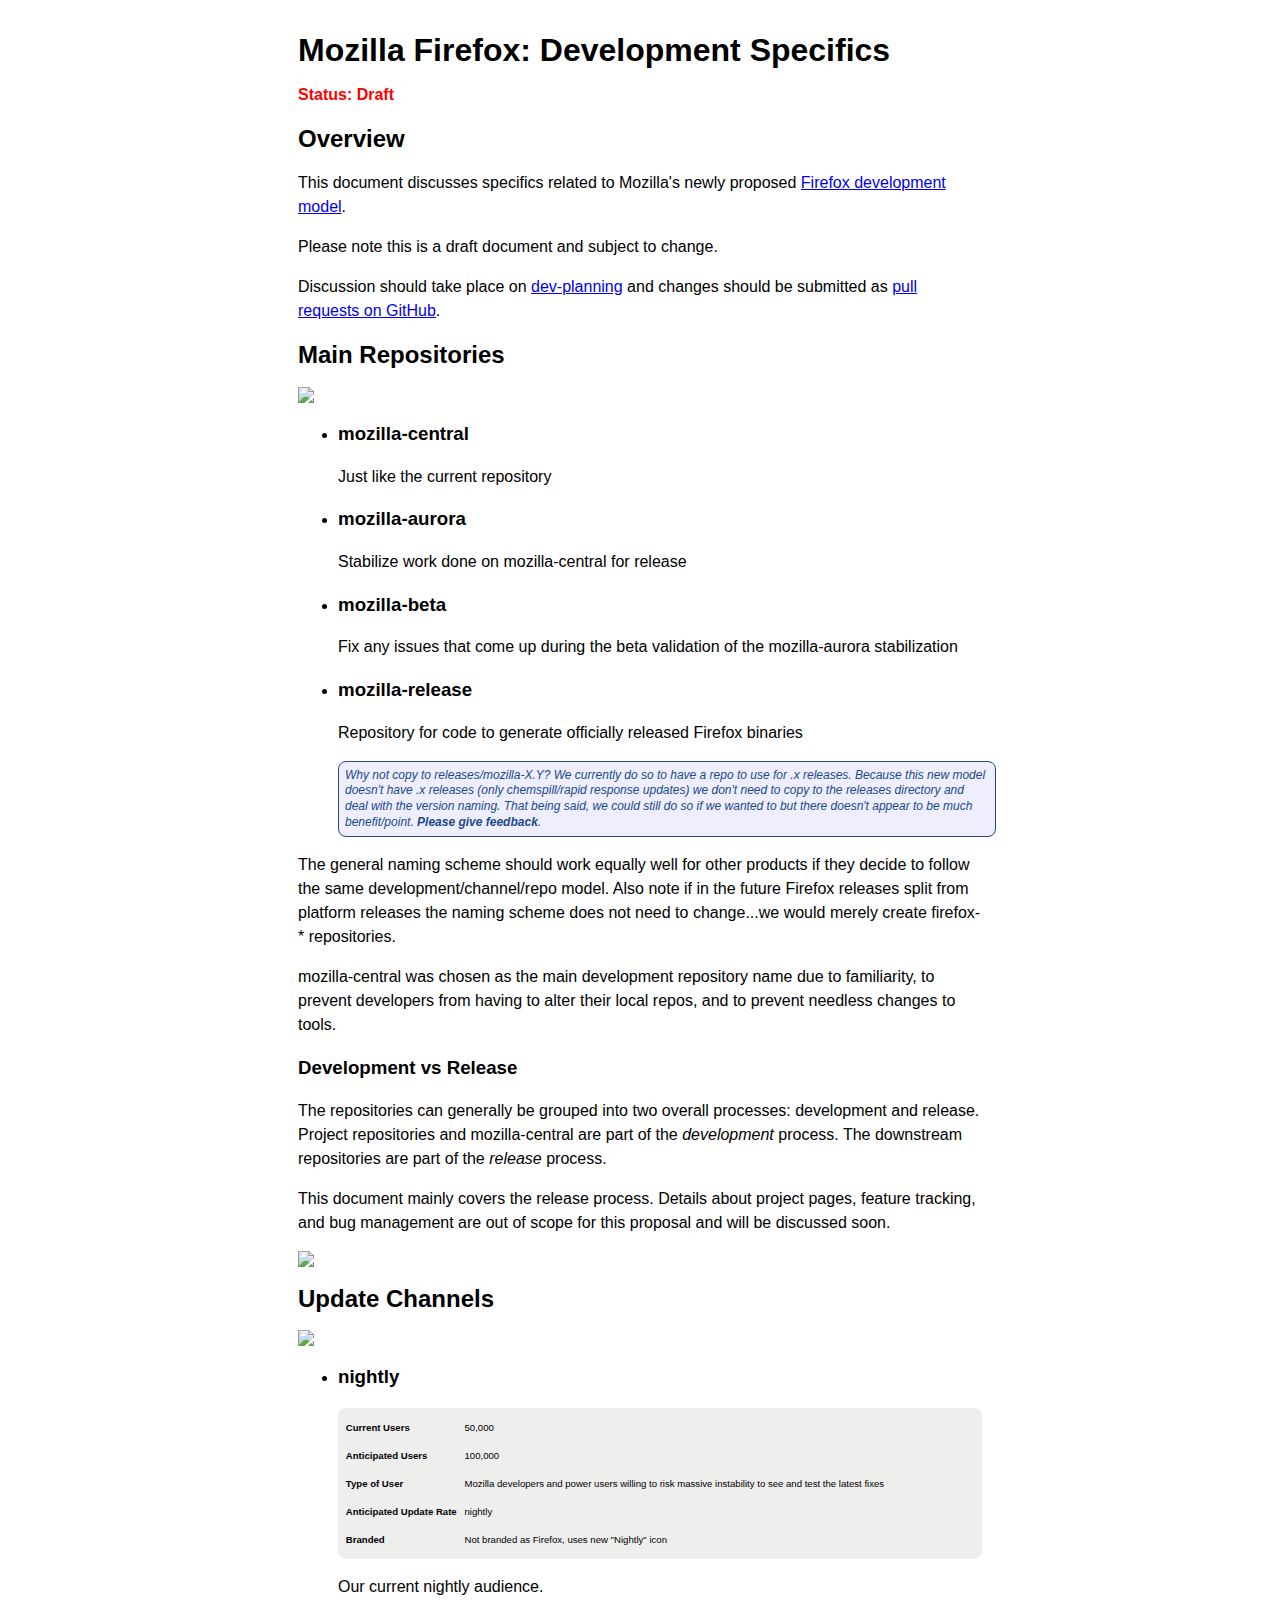
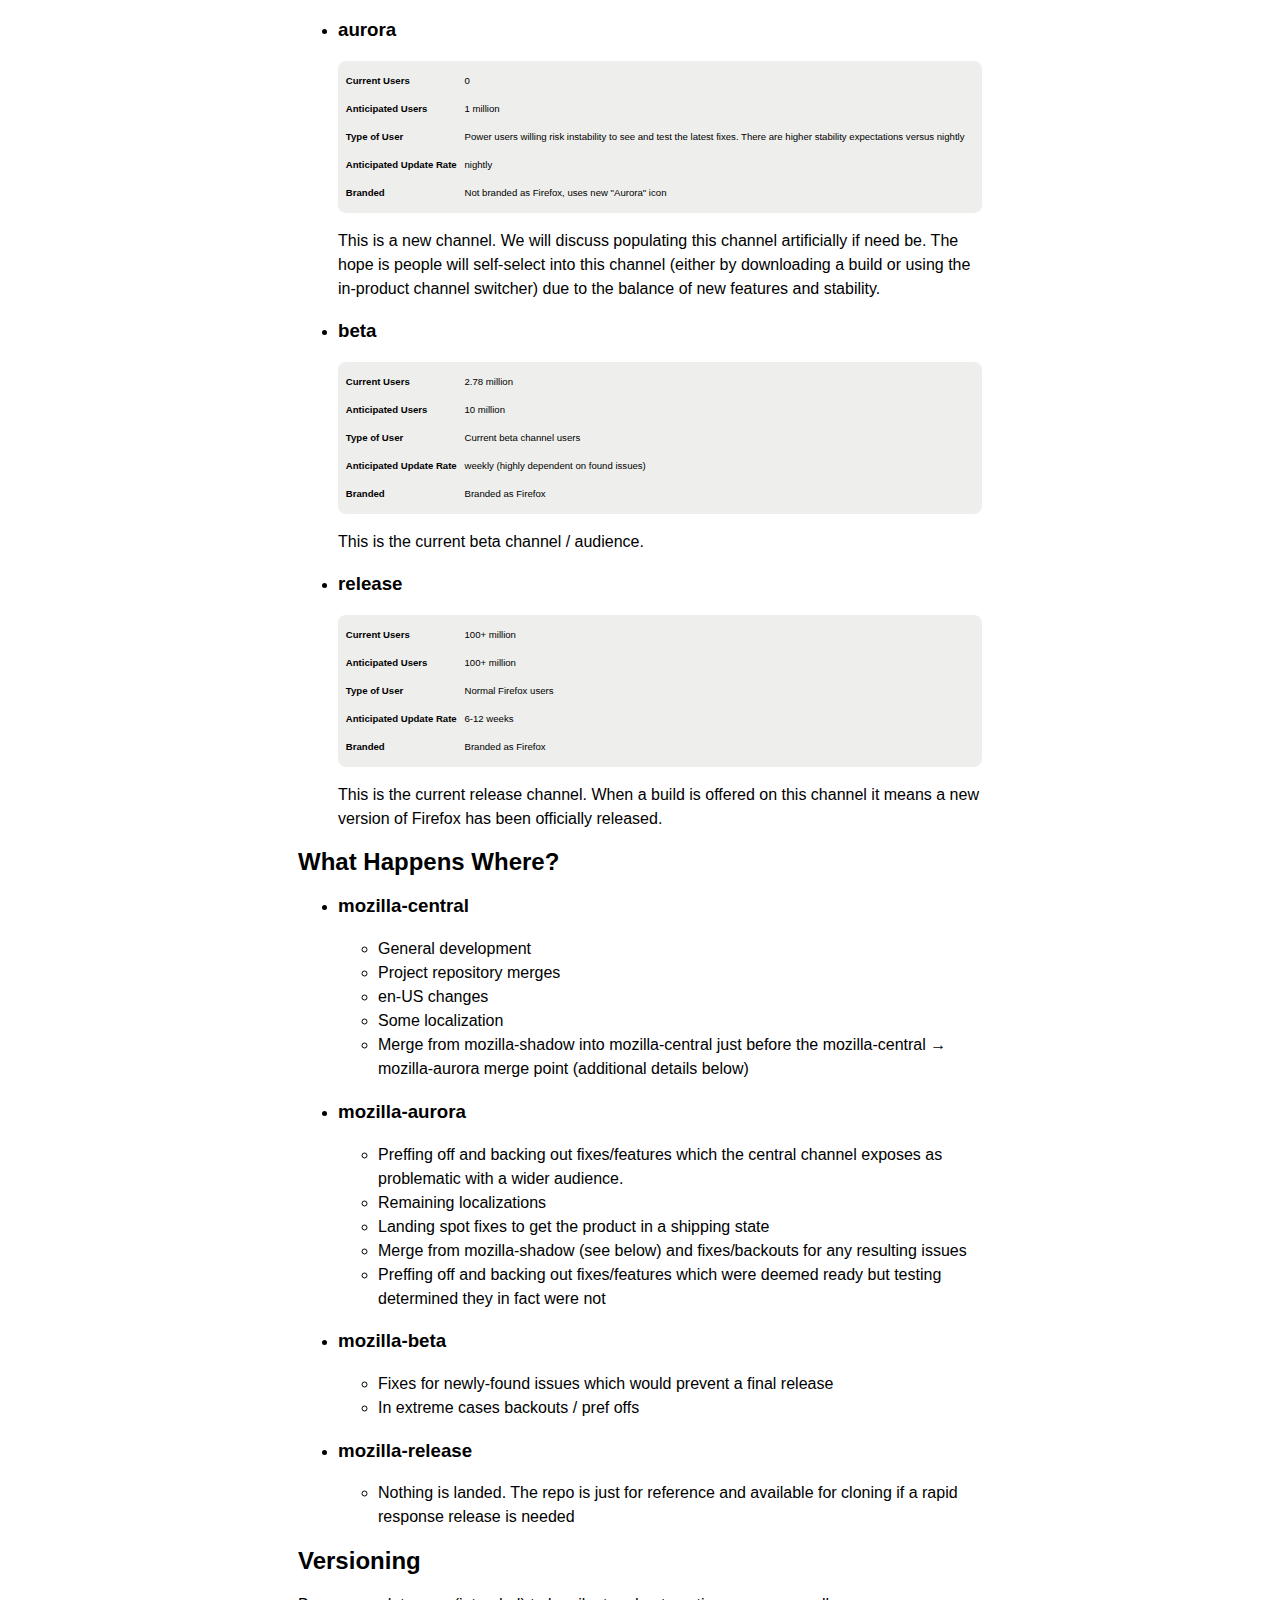
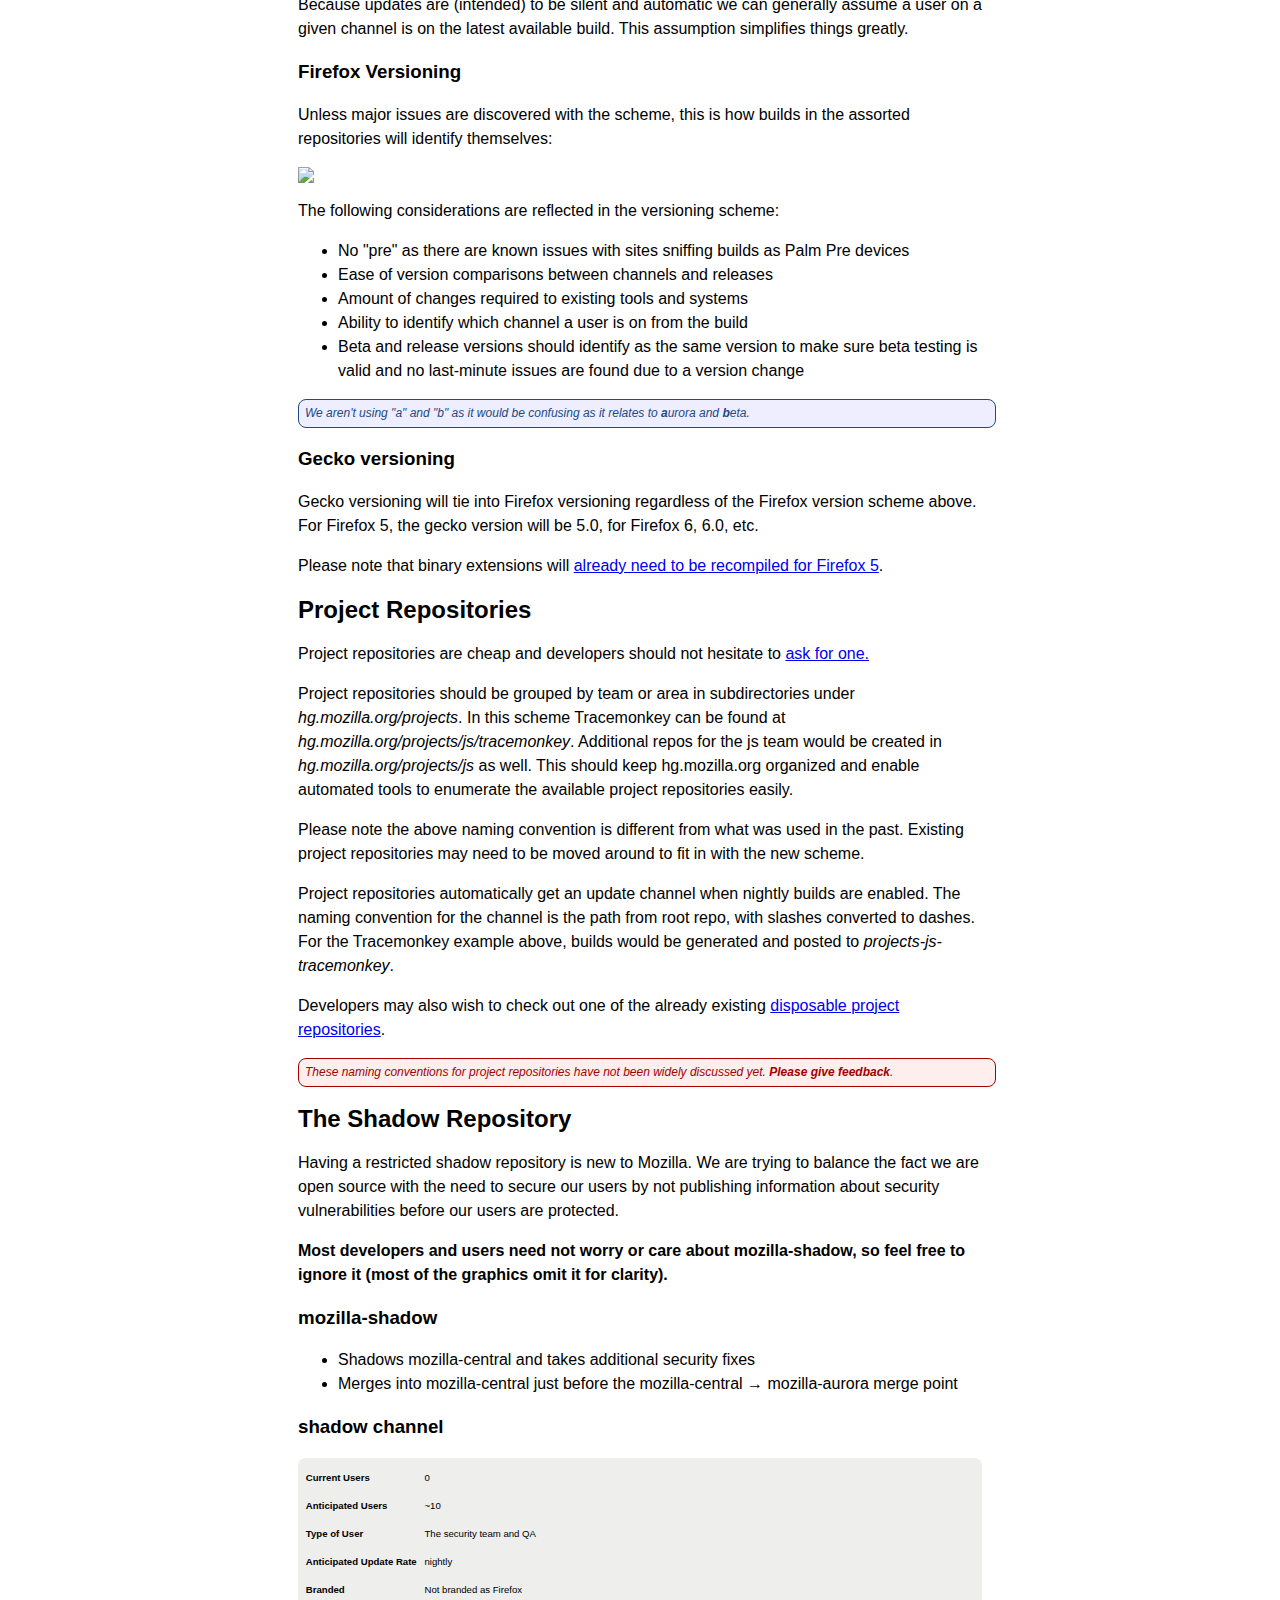
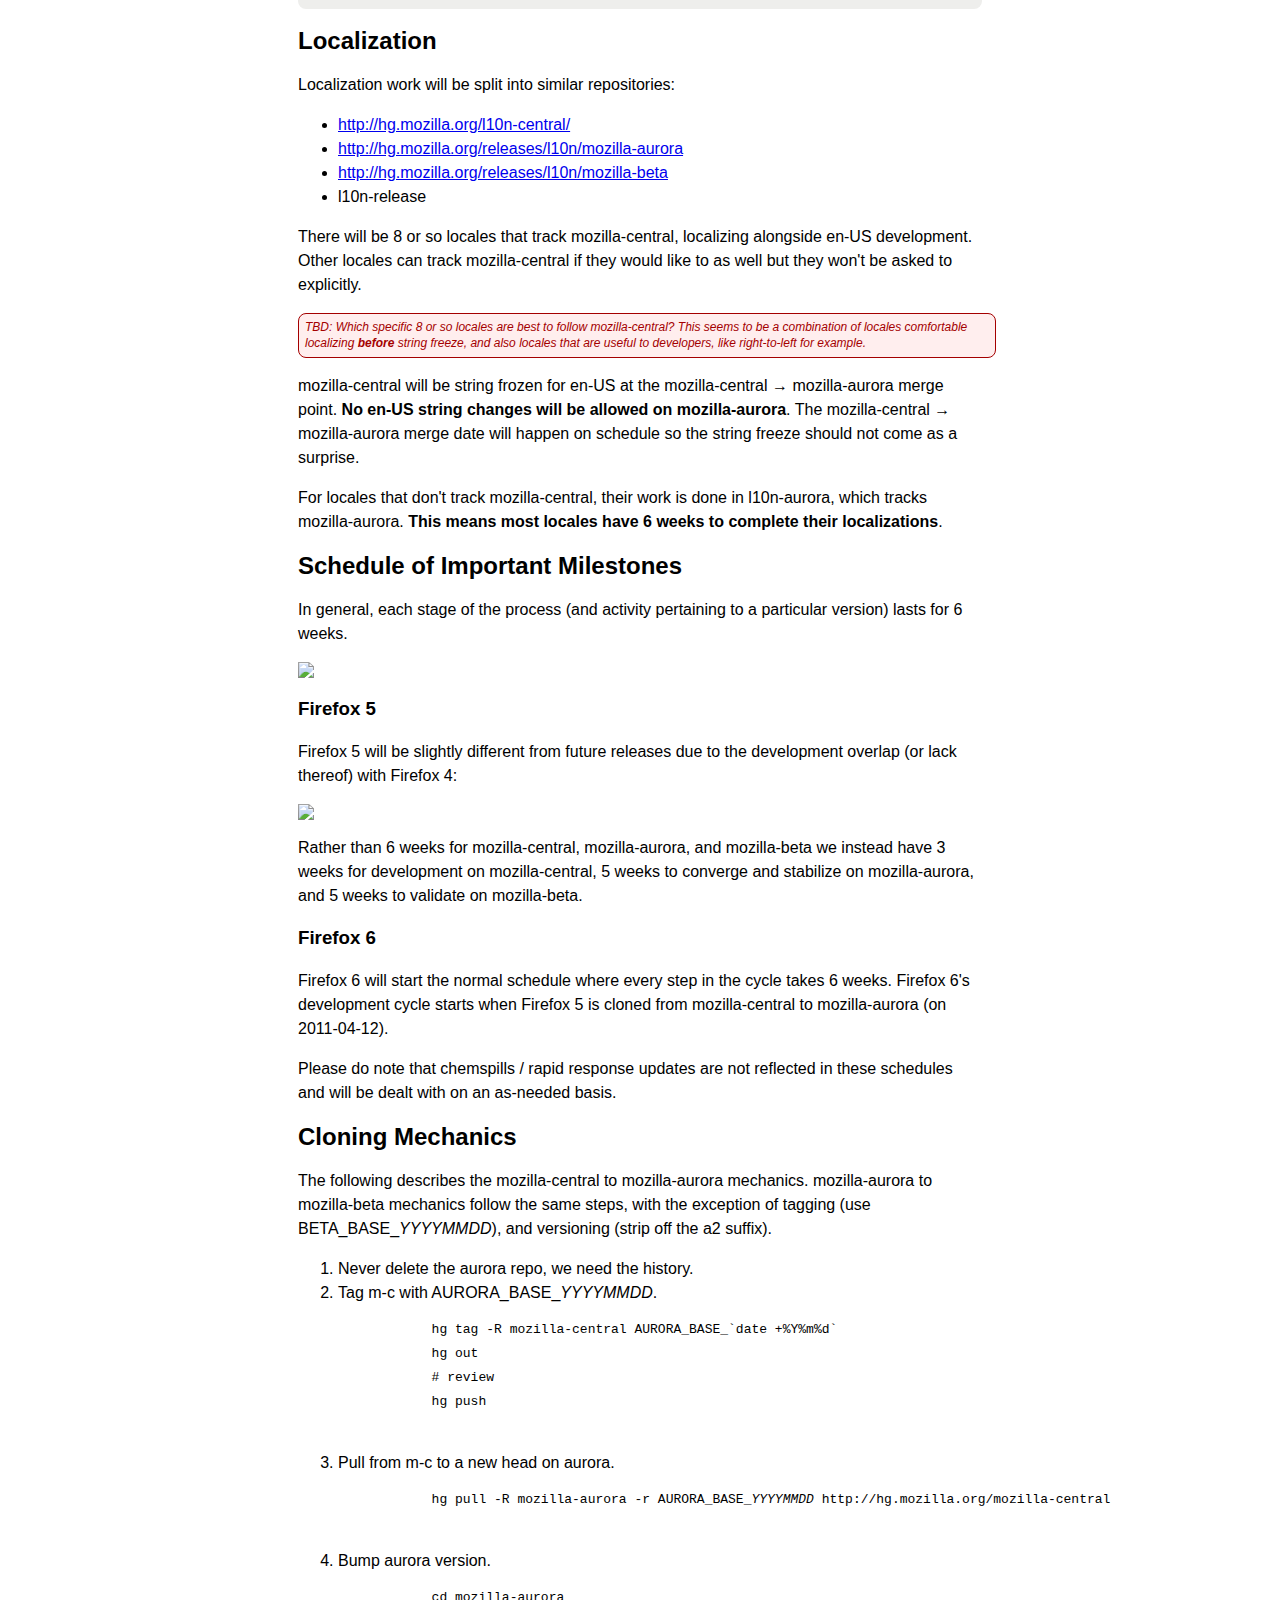
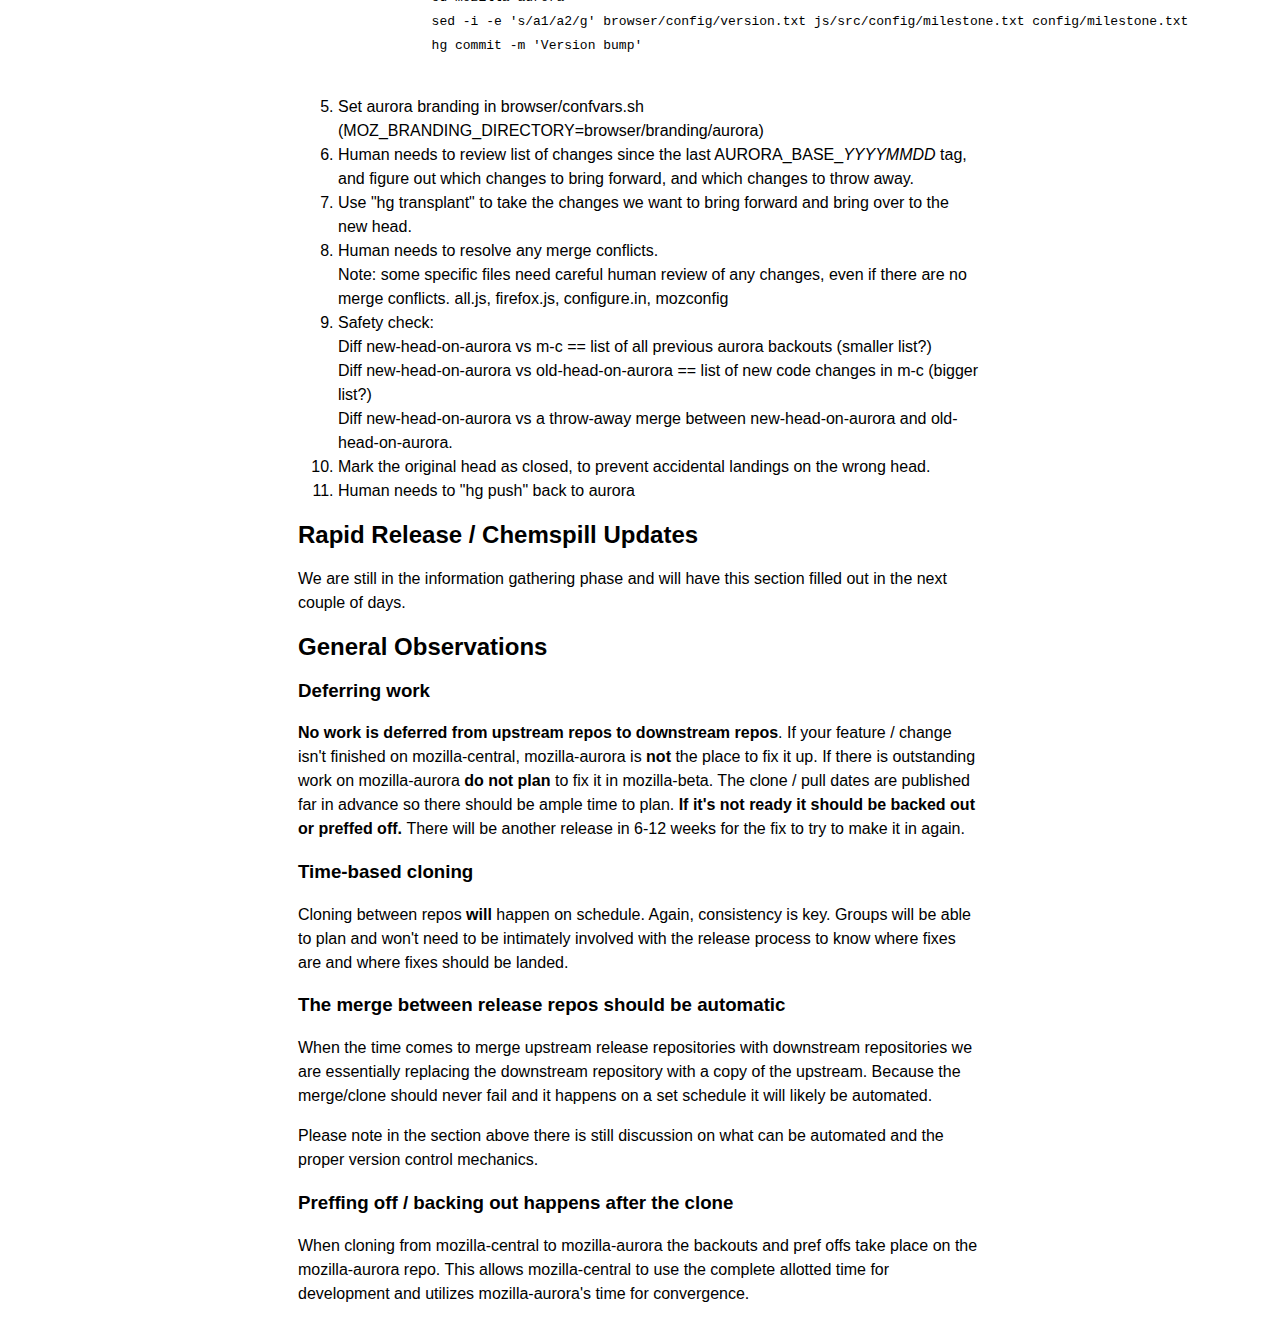
==== draft/development_specifics/index.html @ e0d2aa80 "Hand merge https://github.com/joduinn/process-releases/commit/54fa8bfed02d77aae4f222de5bb728a43c7daf" ====
<!DOCTYPE html>
<html>
  <head>
    <meta charset="UTF-8" />
    <title>Mozilla Firefox Development Specifics</title>
    <style>
      #center {
        margin-left: auto ;
        margin-right: auto ;
        width: 912px;
      }

     .question, .discussion {
        font-style: italic;
        width: 100%;
        padding: .5em;
        border-radius: 8px;
        border: solid 1px;
        font-size: .75em;
        line-height: 1.3em;
     }

     .question {
        background-color: #eeeeff;
        color: #204a87;
     }

     .discussion {
        background-color: #ffeeee;
        color: #a40000;
     }

     img {
        display: block;
        margin-left: auto;
        margin-right: auto;
     }

      table {
        font-size: .6em;
        background-color: #eeeeec;
        width: 100%;
        padding: .5em;
        border-radius: 8px;
      }

      table ul {
        margin-left: 0px;
        padding-left: 1.2em;
      }

      th {
        padding-right: .5em;
        text-align: left;
        white-space: nowrap;
        vertical-align: top;
      }

      td {
        width: 100%;
      }

      div.body-text {
        font-family: Helvetica, Arial, sans-serif;
        width: 684px;
        margin-left: auto;
        margin-right: auto;
        line-height: 1.5em;
      }

      h1 {
        margin-top: 38px;
      }
    </style>
  </head>
  <body>
    <div id="center">
      <div class="body-text">
        <h1>Mozilla Firefox: Development Specifics</h1>
        <p style="color: red;"><b>Status: Draft</b></p>

        <h2 id="overview">Overview</h2>
        <p>This document discusses specifics related to Mozilla's newly proposed
        <a href="../development_overview/">Firefox development model</a>.
        </p>
        <p>Please note this is a draft document and subject to change.</p>
        <p>Discussion should take place on <a href="https://groups.google.com/group/mozilla.dev.planning">dev-planning</a> and changes
        should be submitted as
        <a href="https://github.com/mozilla/process-releases">pull requests on GitHub</a>.</p>


        <h2 id="repositories">Main Repositories</h2>

            <p><img src="img/repos.png"></p>

            <ul>
                <li>
                    <h3>mozilla-central</h3>
                    <p>Just like the current repository</p>
                </li>
                <li>
                    <h3>mozilla-aurora</h3>
                    <p>Stabilize work done on mozilla-central for release</p>
                </li>
                <li>
                    <h3>mozilla-beta</h3>
                    <p>Fix any issues that come up during the beta
                      validation of the mozilla-aurora stabilization</p>
                </li>
                <li>
                    <h3>mozilla-release</h3>
                    <p>Repository for code to generate officially released
                    Firefox binaries</p>
                    <p class="question">Why not copy to releases/mozilla-X.Y?
                    We currently do so to have a repo to use for
                    .x releases. Because this new model doesn't have .x
                    releases (only chemspill/rapid response updates) we don't
                    need to copy to the releases directory and deal with the
                    version naming. That being said, we could still do
                    so if we wanted to but there doesn't appear to be
                    much benefit/point. <strong>Please give feedback</strong>.
                    </p>
                </li>
            </ul>
            <p> The general naming scheme should work
            equally well for other products if they decide to follow the same
            development/channel/repo model. Also note if in the future
            Firefox releases
            split from platform releases the naming scheme does
            not need to change...we would merely create firefox-* repositories.
            </p>
            <p>
            mozilla-central was chosen as the main development repository name
            due to familiarity, to prevent developers from
            having to alter their local repos, and to prevent
            needless changes to tools.
           </p>

           <h3 id="repo-processes">Development vs Release</h3>
           <p>The repositories can generally be grouped into two overall
              processes:
              development and release.
              Project repositories and mozilla-central are part of the
              <em>development</em> process.
              The downstream repositories are part of the
              <em>release</em> process.</p>
           <p>This document mainly covers the release process. Details about
              project pages, feature tracking, and bug management are out of
              scope for this proposal and will be discussed soon.
           </p>
           <p><img src="img/dev_release_split.png"></p>

        <h2 id="channel-overview">Update Channels</h2>

        <p><img src="img/channels.png"></p>
        <ul>
            <li>
                <h3>nightly</h3>
                <table>
                    <tr>
                        <th>Current Users</th>
                        <td>50,000</td>
                    </tr>
                    <tr>
                        <th>Anticipated Users</th>
                        <td>100,000</td>
                    </tr>
                    <tr>
                        <th>Type of User</th>
                        <td>Mozilla developers and power users willing to
                            risk massive instability to see and test the
                            latest fixes
                        </td>
                    </tr>
                    <tr>
                        <th>Anticipated Update Rate</th>
                        <td>nightly</td>
                    </tr>
                    <tr>
                        <th>Branded</th>
                        <td>Not branded as Firefox, uses new "Nightly" icon</td>
                    </tr>
                </table>
                <p>Our current nightly audience.</p>
            </li>
            <li>
                <h3>aurora</h3>
                <table>
                    <tr>
                        <th>Current Users</th>
                        <td>0</td>
                    </tr>
                    <tr>
                        <th>Anticipated Users</th>
                        <td>1 million</td>
                    </tr>
                    <tr>
                        <th>Type of User</th>
                        <td>Power users willing
                            risk instability to see and test the latest fixes.
                            There are higher stability expectations versus
                            nightly
                        </td>
                    </tr>
                    <tr>
                        <th>Anticipated Update Rate</th>
                        <td>nightly</td>
                    </tr>
                    <tr>
                        <th>Branded</th>
                        <td>Not branded as Firefox, uses new "Aurora" icon</td>
                    </tr>
                </table>
                <p>
                This is a new channel. We will discuss populating this channel artificially if need be. The hope is people will self-select into this channel (either by downloading a build or using the in-product channel switcher) due to the balance of new features and stability.</p>
            </li>
            <li>
                <h3>beta</h3>
                <table>
                    <tr>
                        <th>Current Users</th>
                        <td>2.78 million</td>
                    </tr>
                    <tr>
                        <th>Anticipated Users</th>
                        <td>10 million</td>
                    </tr>
                    <tr>
                        <th>Type of User</th>
                        <td>Current beta channel users</td>
                    </tr>
                    <tr>
                        <th>Anticipated Update Rate</th>
                        <td>weekly (highly dependent on found issues)</td>
                    </tr>
                    <tr>
                        <th>Branded</th>
                        <td>Branded as Firefox</td>
                    </tr>
                </table>
                <p>This is the current beta channel / audience.</p>
            </li>
            <li>
                <h3>release</h3>
                <table>
                    <tr>
                        <th>Current Users</th>
                        <td>100+ million</td>
                    </tr>
                    <tr>
                        <th>Anticipated Users</th>
                        <td>100+ million</td>
                    </tr>
                    <tr>
                        <th>Type of User</th>
                        <td>
                            Normal Firefox users
                        </td>
                    </tr>
                    <tr>
                        <th>Anticipated Update Rate</th>
                        <td>6-12 weeks</td>
                    </tr>
                    <tr>
                        <th>Branded</th>
                        <td>Branded as Firefox</td>
                    </tr>
                </table>
                <p>This is the current release channel. When a build is offered
                on this channel it means a new version of Firefox has been
                officially released.
                </p>
            </li>
        </ul>

         <h2 id="channel-activities">What Happens Where?</h2>
         <ul>
            <li>
                <h3>mozilla-central</h3>
                <ul>
                    <li>General development</li>
                    <li>Project repository merges</li>
                    <li>en-US changes</li>
                    <li>Some localization</li>
                    <li>Merge from mozilla-shadow into mozilla-central just before the mozilla-central &rarr; mozilla-aurora merge point (additional details below)</li>
                </ul>
            </li>
            <li>
                <h3>mozilla-aurora</h3>
                <ul>
                    <li>Preffing off and backing out fixes/features
                         which the central channel exposes as
                         problematic with a wider audience.</li>
                    <li>Remaining localizations</li>
                    <li>Landing spot fixes to get the product in a shipping
                        state</li>
                    <li>Merge from mozilla-shadow (see below)
                        and fixes/backouts for any
                        resulting issues</li>
                    <li>Preffing off and backing out fixes/features which
                        were deemed ready but testing determined they in fact
                        were not</li>
                </ul>
            </li>
            <li>
                <h3>mozilla-beta</h3>
                <ul>
                    <li>Fixes for newly-found issues which would prevent
                     a final release</li>
                    <li>In extreme cases backouts / pref offs</li>
                </ul>
            </li>
            <li>
                <h3>mozilla-release</h3>
                <ul>
                    <li>Nothing is landed. The repo is just for reference and
                        available for cloning if a rapid response release
                        is needed
                    </li>
                </ul>
            </li>
         </ul>

        <h2 id="versioning">Versioning</h2>


        <p>Because updates are (intended) to be silent and automatic
        we can generally assume a user on a given channel is on the
        latest available build. This assumption simplifies things greatly.
        </p>

        <h3 id="versioning-firefox">Firefox Versioning</h3>

        <p>Unless major issues are discovered with the scheme, this is how
        builds in the assorted repositories will identify themselves:</p>

        <p><img src="img/new_versions.png"></p>

        <p>
            The following considerations are reflected in the versioning scheme:
        </p>

        <ul>
            <li>No "pre" as there are known issues with sites sniffing
            builds as Palm Pre devices</li>
            <li>Ease of version comparisons between channels and releases</li>
            <li>Amount of changes required to existing tools and systems</li>
            <li>Ability to identify which channel a user is on from the build
            </li>
            <li>Beta and release versions should identify as the same version
            to make sure beta testing is valid and no last-minute issues are
            found due to a version change</li>
        </ul>

        <p class="question">
            We aren't using "a" and "b" as it would be confusing as it relates to <strong>a</strong>urora and <strong>b</strong>eta.
        </p>

        <h3 id="versioning-gecko">Gecko versioning</h3>
        <p>
            Gecko versioning will tie into Firefox versioning
            regardless of the Firefox version scheme above.
            For Firefox 5, the gecko version will be 5.0, for
            Firefox 6, 6.0, etc.
        </p>
        <p class="note">Please note that binary extensions will
        <a href="http://hg.mozilla.org/mozilla-central/rev/200a746e0fac">already need to
        be recompiled for Firefox 5</a>.
        </p>

        <h2 id="project-repos">Project Repositories</h2>
        <p>Project repositories are cheap and developers should not hesitate
        to <a href="https://wiki.mozilla.org/ReleaseEngineering:ProjectBranchPlanning">ask for one.</a>

        <p>Project repositories should be grouped by team or area in
           subdirectories under
           <em>hg.mozilla.org/projects</em>.
            In this scheme Tracemonkey can be found
           at <em>hg.mozilla.org/projects/js/tracemonkey</em>.
            Additional repos
           for the js team would be created in
           <em>hg.mozilla.org/projects/js</em>
           as well. This should keep hg.mozilla.org organized and enable
           automated tools to enumerate the available project repositories
           easily.
        </p>

        <p>Please note the above naming convention is different from what
        was used in the past. Existing project repositories may need
        to be moved around to fit in with the new scheme.</p>

        <p>Project repositories automatically get an update channel when
           nightly builds are enabled. The
           naming convention for the channel is the path from root repo,
           with slashes converted to dashes.
           For the Tracemonkey example above, builds would be generated and
           posted to <em>projects-js-tracemonkey</em>.
        </p>


        <p>Developers may also wish to check out one of the already existing
            <a href="https://wiki.mozilla.org/ReleaseEngineering/DisposableProjectBranches">disposable project
           repositories</a>.</p>

        <p class="discussion">These naming conventions for project repositories
        have not been widely discussed yet.
         <strong>Please give feedback</strong>.
        </p>

        <h2 id="shadowrepo">The Shadow Repository</h2>
        <p>Having a restricted shadow repository is new to Mozilla.
        We are trying to balance the fact we are open source with
        the need to secure our users by not publishing information about
        security vulnerabilities before our users are protected.</p>
        <p><strong>Most developers and users need not worry or care about
        mozilla-shadow, so feel free to ignore it (most of the graphics omit
        it for clarity).
        </strong>
        </p>
        <h3>mozilla-shadow</h3>
        <ul>
            <li>Shadows mozilla-central and takes additional security fixes</li>
            <li>Merges into mozilla-central just before the mozilla-central &rarr; mozilla-aurora merge point</li>
        </ul>

        <h3>shadow channel</h3>
        <table>
            <tr>
                <th>Current Users</th>
                <td>0</td>
            </tr>
            <tr>
                <th>Anticipated Users</th>
                <td>~10</td>
            </tr>
            <tr>
                <th>Type of User</th>
                <td>The security team and QA</td>
            </tr>
            <tr>
                <th>Anticipated Update Rate</th>
                <td>nightly</td>
            </tr>
            <tr>
                <th>Branded</th>
                <td>Not branded as Firefox</td>
            </tr>
        </table>


        <a name="localization" /><h2 id="localization">Localization</h2>
        <p>Localization work will be split into similar repositories:</p>

        <ul>
            <li><a href="http://hg.mozilla.org/l10n-central/">http://hg.mozilla.org/l10n-central/</li></a>
            <li><a href="http://hg.mozilla.org/releases/l10n/mozilla-aurora">http://hg.mozilla.org/releases/l10n/mozilla-aurora</a></li>
            <li><a href="http://hg.mozilla.org/releases/l10n/mozilla-beta">http://hg.mozilla.org/releases/l10n/mozilla-beta</a></li>
            <li>l10n-release</li>
        </ul>

        <p>There will be 8 or so locales that track mozilla-central,
        localizing alongside en-US development. Other locales can track
        mozilla-central if they would like to as well but they won't be
        asked to explicitly.</p>

        <p class="discussion">
        TBD: Which specific 8 or so locales are best to follow mozilla-central? This seems to be a combination of locales comfortable localizing <b>before</b> string freeze, and also locales that are useful to developers, like right-to-left for example.</p> 
        <p>mozilla-central will be string frozen for en-US at the 
        mozilla-central &rarr; mozilla-aurora merge point. <strong>No 
        en-US string changes will be allowed on mozilla-aurora</strong>. The
        mozilla-central &rarr; mozilla-aurora merge date will happen on
        schedule so the string freeze should not come as a surprise.
        </p>
        <p>For locales that don't track mozilla-central, their work is done in
        l10n-aurora, which tracks mozilla-aurora. <strong>This means
        most locales have 6 weeks to complete their localizations</strong>.
        </p>

        <h2 id="milestones">Schedule of Important Milestones</h2>

        <p>In general, each stage of the process (and activity pertaining to
        a particular version) lasts for 6 weeks.<p>
        <p><img src="img/6_weeks.png"></p>

        <h3 id="milestones-ff5">Firefox 5</h3>
        <p>Firefox 5 will be slightly different from future releases due to
        the development overlap (or lack thereof) with Firefox 4:</p>

        <p><img src="img/ff5_schedule.png"></p>

        <p>Rather than 6 weeks for mozilla-central, mozilla-aurora, and
        mozilla-beta we instead have 3 weeks for development on
        mozilla-central, 5 weeks to converge and stabilize on
        mozilla-aurora, and 5 weeks to validate on mozilla-beta.</p>

        <h3 id="milestones-ff6">Firefox 6</h3>
        <p>Firefox 6 will start the normal schedule where every step in the
        cycle takes 6 weeks. Firefox 6's development cycle starts when
        Firefox 5 is cloned from mozilla-central to mozilla-aurora
        (on 2011-04-12).</p>

        <p>Please do note that chemspills / rapid response updates are not
        reflected in these schedules and will be dealt with on an as-needed
         basis.</p>

        <h2 id="branching">Cloning Mechanics</h2>
        <p>The following describes the mozilla-central to mozilla-aurora mechanics. mozilla-aurora to mozilla-beta mechanics follow the same steps, with the exception of tagging (use BETA_BASE_<i>YYYYMMDD</i>), and versioning (strip off the a2 suffix).</p>
        <ol>
            <li>Never delete the aurora repo, we need the history.</li>
            <li>Tag m-c with AURORA_BASE_<i>YYYYMMDD</i>.
            <pre>
            hg tag -R mozilla-central AURORA_BASE_`date +%Y%m%d`
            hg out
            # review
            hg push
            </pre>
            </li>
            <li>Pull from m-c to a new head on aurora.
            <pre>
            hg pull -R mozilla-aurora -r AURORA_BASE_<i>YYYYMMDD</i> http://hg.mozilla.org/mozilla-central
            </pre>
            </li>
            <li>Bump aurora version.
            <pre>
            cd mozilla-aurora
            sed -i -e 's/a1/a2/g' browser/config/version.txt js/src/config/milestone.txt config/milestone.txt
            hg commit -m 'Version bump'
            </pre></li>
            <li>Set aurora branding in browser/confvars.sh (MOZ_BRANDING_DIRECTORY=browser/branding/aurora)</li>
            <li>Human needs to review list of changes since the last
            AURORA_BASE_<i>YYYYMMDD</i> tag, and figure out which changes to
            bring forward, and which changes to throw away.</li>
            <li>Use "hg transplant" to take the changes we want to bring
            forward and bring over to the new head.</li>
            <li>Human needs to resolve any merge conflicts.<br/>
            Note: some specific files need careful human review of any
            changes, even if there are no merge conflicts.  all.js,
            firefox.js, configure.in, mozconfig</li>
            <li>Safety check:<br/>
            Diff new-head-on-aurora vs m-c == list of all previous aurora
            backouts (smaller list?)<br/>
            Diff new-head-on-aurora vs old-head-on-aurora == list of new code
            changes in m-c (bigger list?)<br/>
            Diff new-head-on-aurora vs a throw-away merge between
            new-head-on-aurora and old-head-on-aurora.<br/>
            </li>
            <li>Mark the original head as closed, to prevent accidental
            landings on the wrong head.</li>
            <li>Human needs to "hg push" back to aurora</li>
        </ol>

        <h2 id="chemspill">Rapid Release / Chemspill Updates</h2>
        <p>We are still in the information gathering phase and will
        have this section filled out in the next couple of days.</p>

        <h2 id="observations">General Observations</h2>
         <h3>Deferring work</h3>
         <p><strong>No work is deferred from upstream repos to downstream
            repos</strong>. If your feature / change isn't finished on
            mozilla-central, mozilla-aurora is <strong>not</strong>
            the place to fix it up. If there is outstanding work on
            mozilla-aurora <strong>do not plan</strong> to fix it in
            mozilla-beta. The clone / pull dates are published far in
            advance so there should be ample time to plan.
            <strong>
              If it's not ready it should be backed out or preffed off.
            </strong>
            There will be another release in 6-12 weeks for the fix to try
            to make it in again.</p>
         <h3>Time-based cloning</h3>
         <p>
            Cloning between repos <strong>will</strong> happen on schedule.
            Again, consistency is key. Groups will be able to plan and won't
            need to be intimately involved with the release process
            to know where fixes are and where fixes should be landed.
         </p>

         <h3>The merge between release repos should be automatic</h3>
         <p>
            When the time comes to merge upstream release repositories with
            downstream repositories we are essentially replacing the downstream
            repository with a copy of the upstream. Because the
            merge/clone should never fail and it happens on a set schedule it
            will likely be automated.
        </p>
        <p>Please note in the section above there is still discussion on
        what can be automated and the proper version control mechanics.
        </p>
        <h3>Preffing off / backing out happens after the clone</h3>
        <p>
           When cloning from mozilla-central to mozilla-aurora
           the backouts and pref offs take place on the mozilla-aurora
           repo. This allows mozilla-central to use the complete allotted time
           for development and utilizes mozilla-aurora's time for
           convergence.
        </p>
      </div>
    </div>
  </body>
</html>
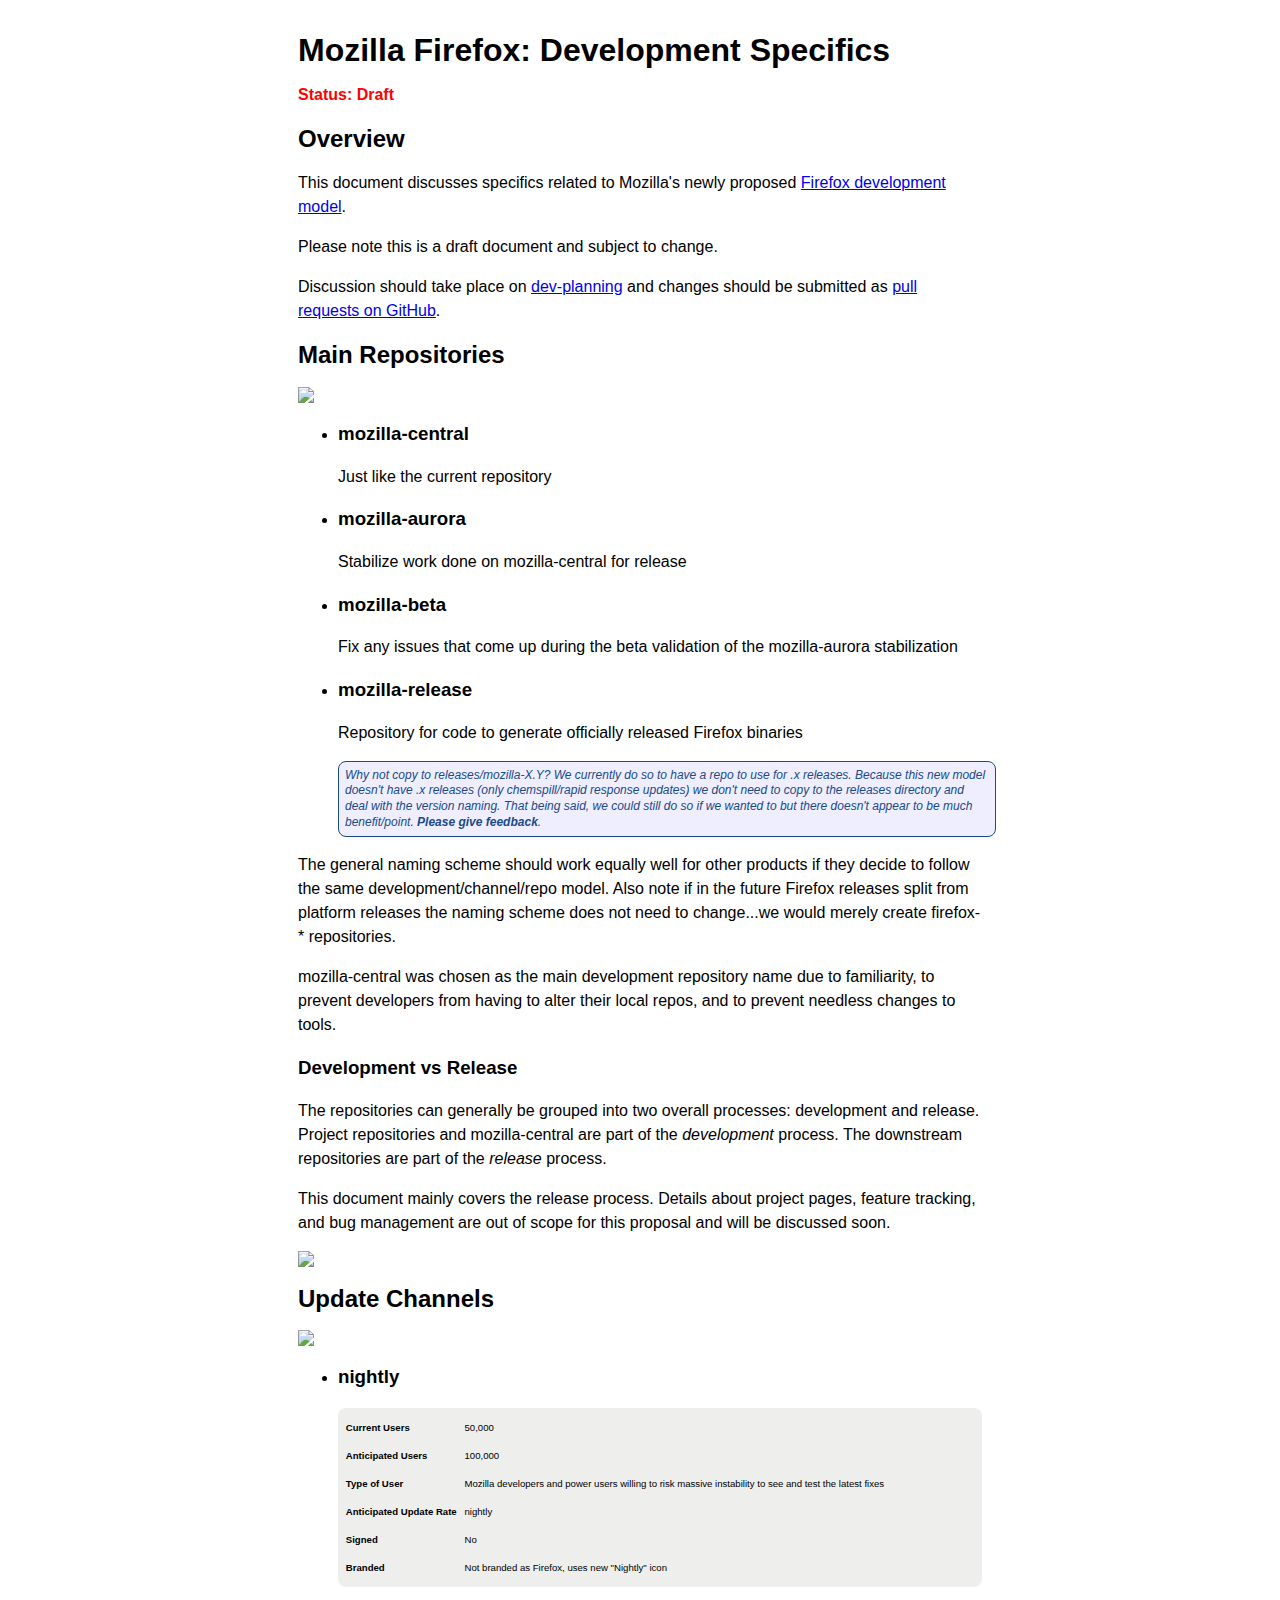
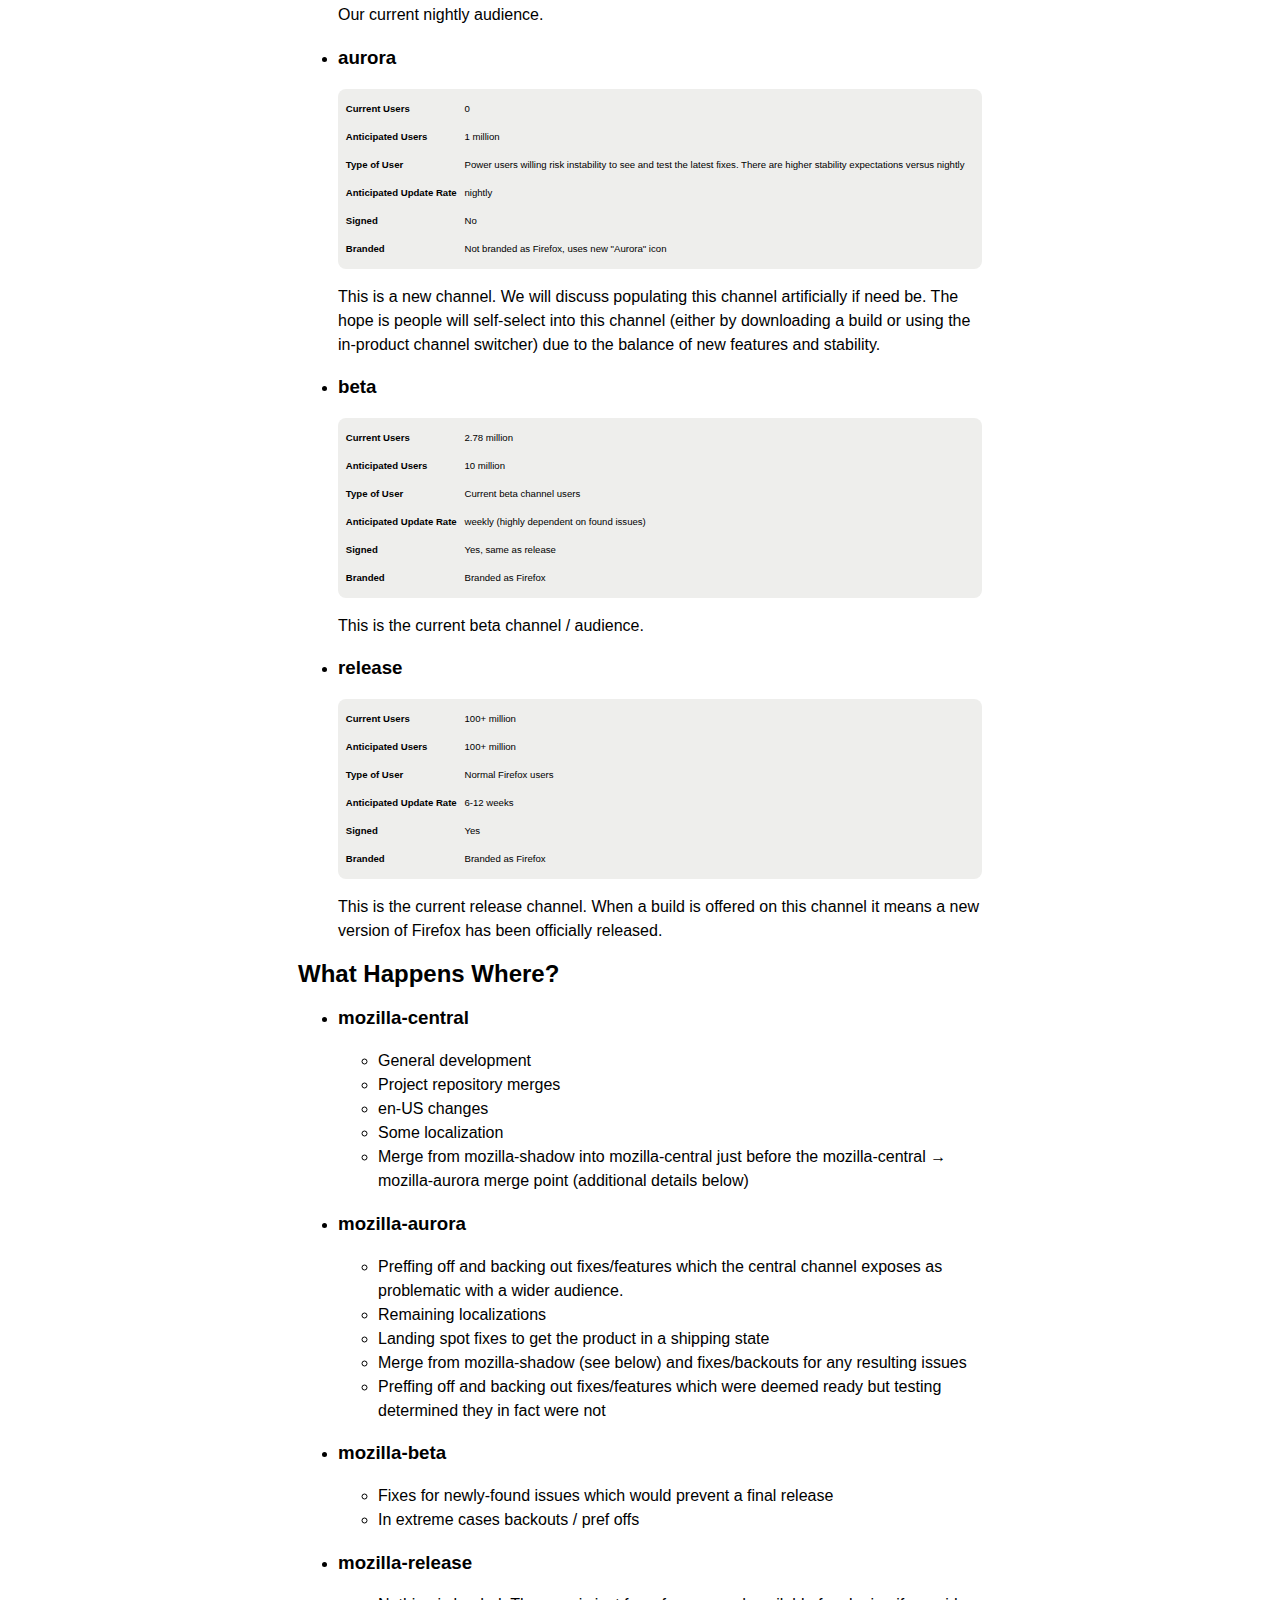
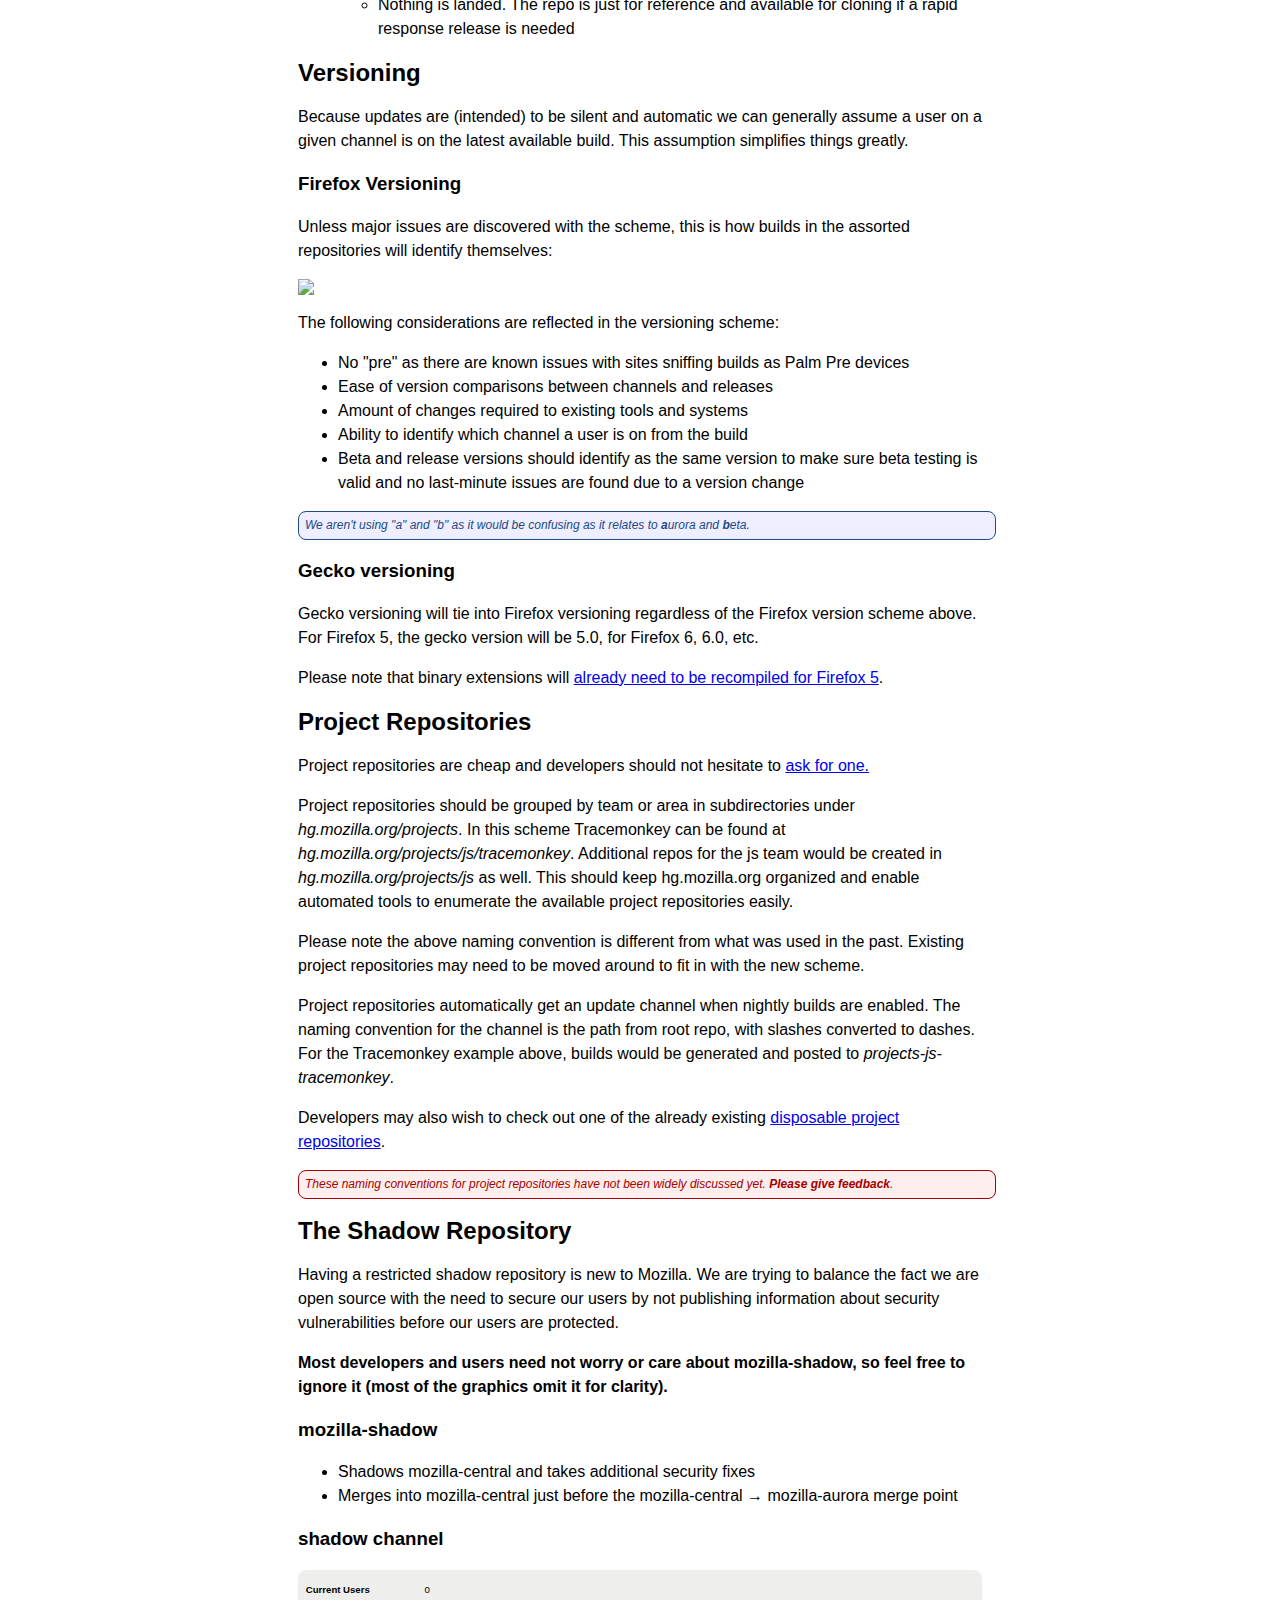
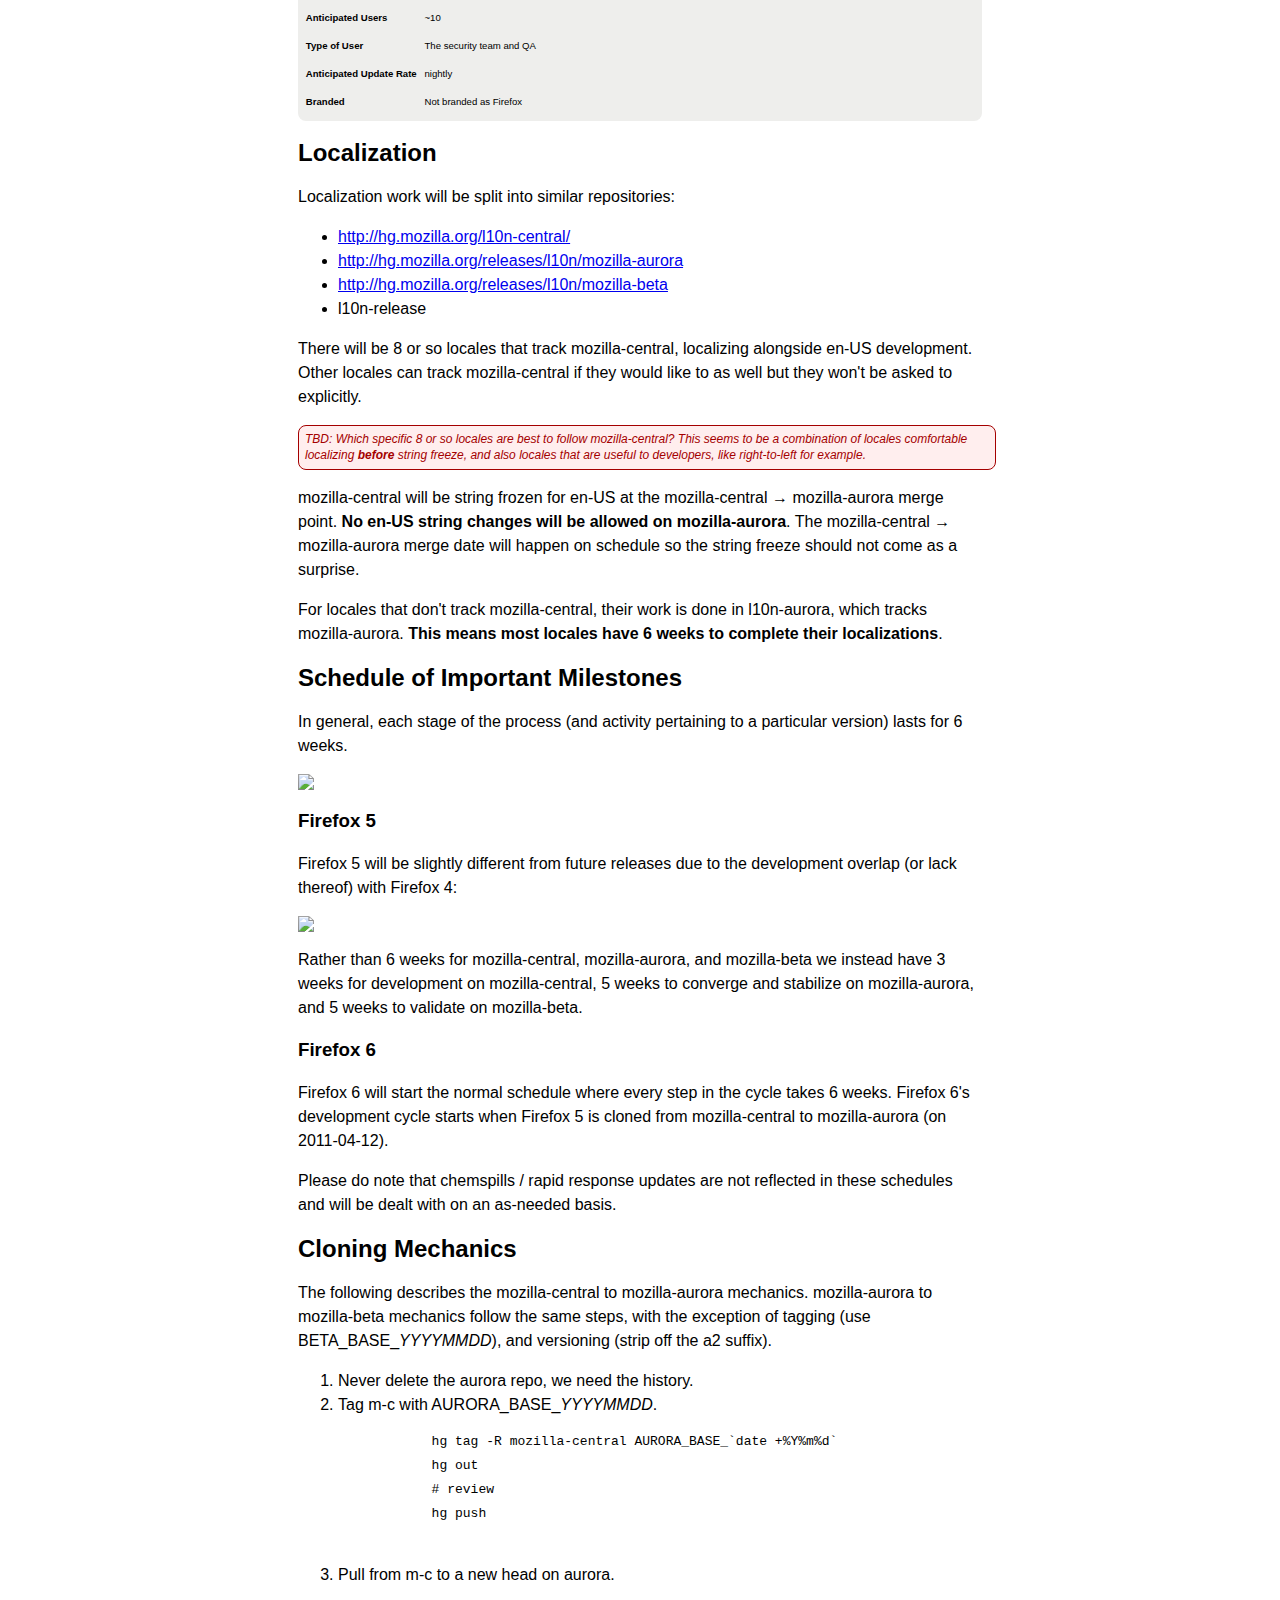
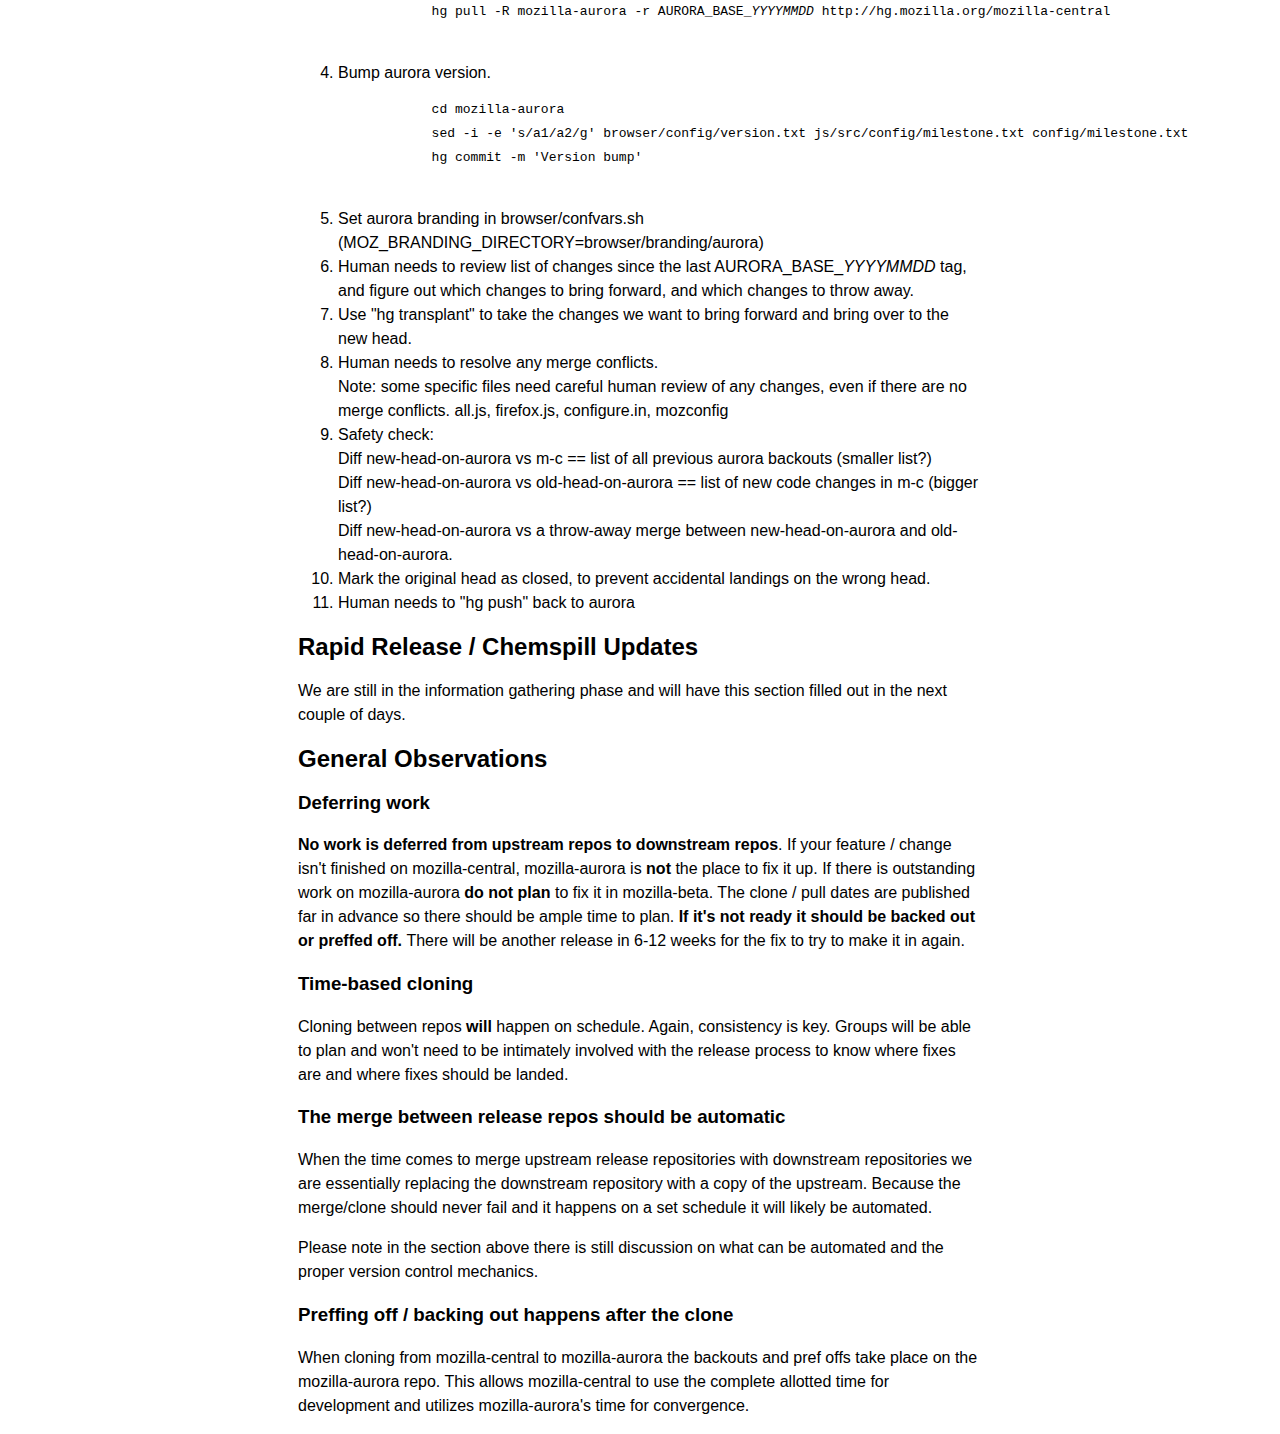
==== commit 8f66efb7: "Merge d8ca51ff1f1ec884aead48ab1cb1c692f8ffe71c into e0d2aa80f675c3836c9fa752aebda755cbdbdfef" ====
--- a/draft/development_specifics/index.html
+++ b/draft/development_specifics/index.html
@@ -177,6 +177,10 @@
                         <td>nightly</td>
                     </tr>
                     <tr>
+                        <th>Signed</th>
+                        <td>No</td>
+                    </tr>
+                    <tr>
                         <th>Branded</th>
                         <td>Not branded as Firefox, uses new "Nightly" icon</td>
                     </tr>
@@ -207,6 +211,10 @@
                         <td>nightly</td>
                     </tr>
                     <tr>
+                        <th>Signed</th>
+                        <td>No</td>
+                    </tr>
+                    <tr>
                         <th>Branded</th>
                         <td>Not branded as Firefox, uses new "Aurora" icon</td>
                     </tr>
@@ -232,6 +240,10 @@
                     <tr>
                         <th>Anticipated Update Rate</th>
                         <td>weekly (highly dependent on found issues)</td>
+                    </tr>
+                    <tr>
+                        <th>Signed</th>
+                        <td>Yes, same as release</td>
                     </tr>
                     <tr>
                         <th>Branded</th>
@@ -260,6 +272,10 @@
                     <tr>
                         <th>Anticipated Update Rate</th>
                         <td>6-12 weeks</td>
+                    </tr>
+                    <tr>
+                        <th>Signed</th>
+                        <td>Yes</td>
                     </tr>
                     <tr>
                         <th>Branded</th>
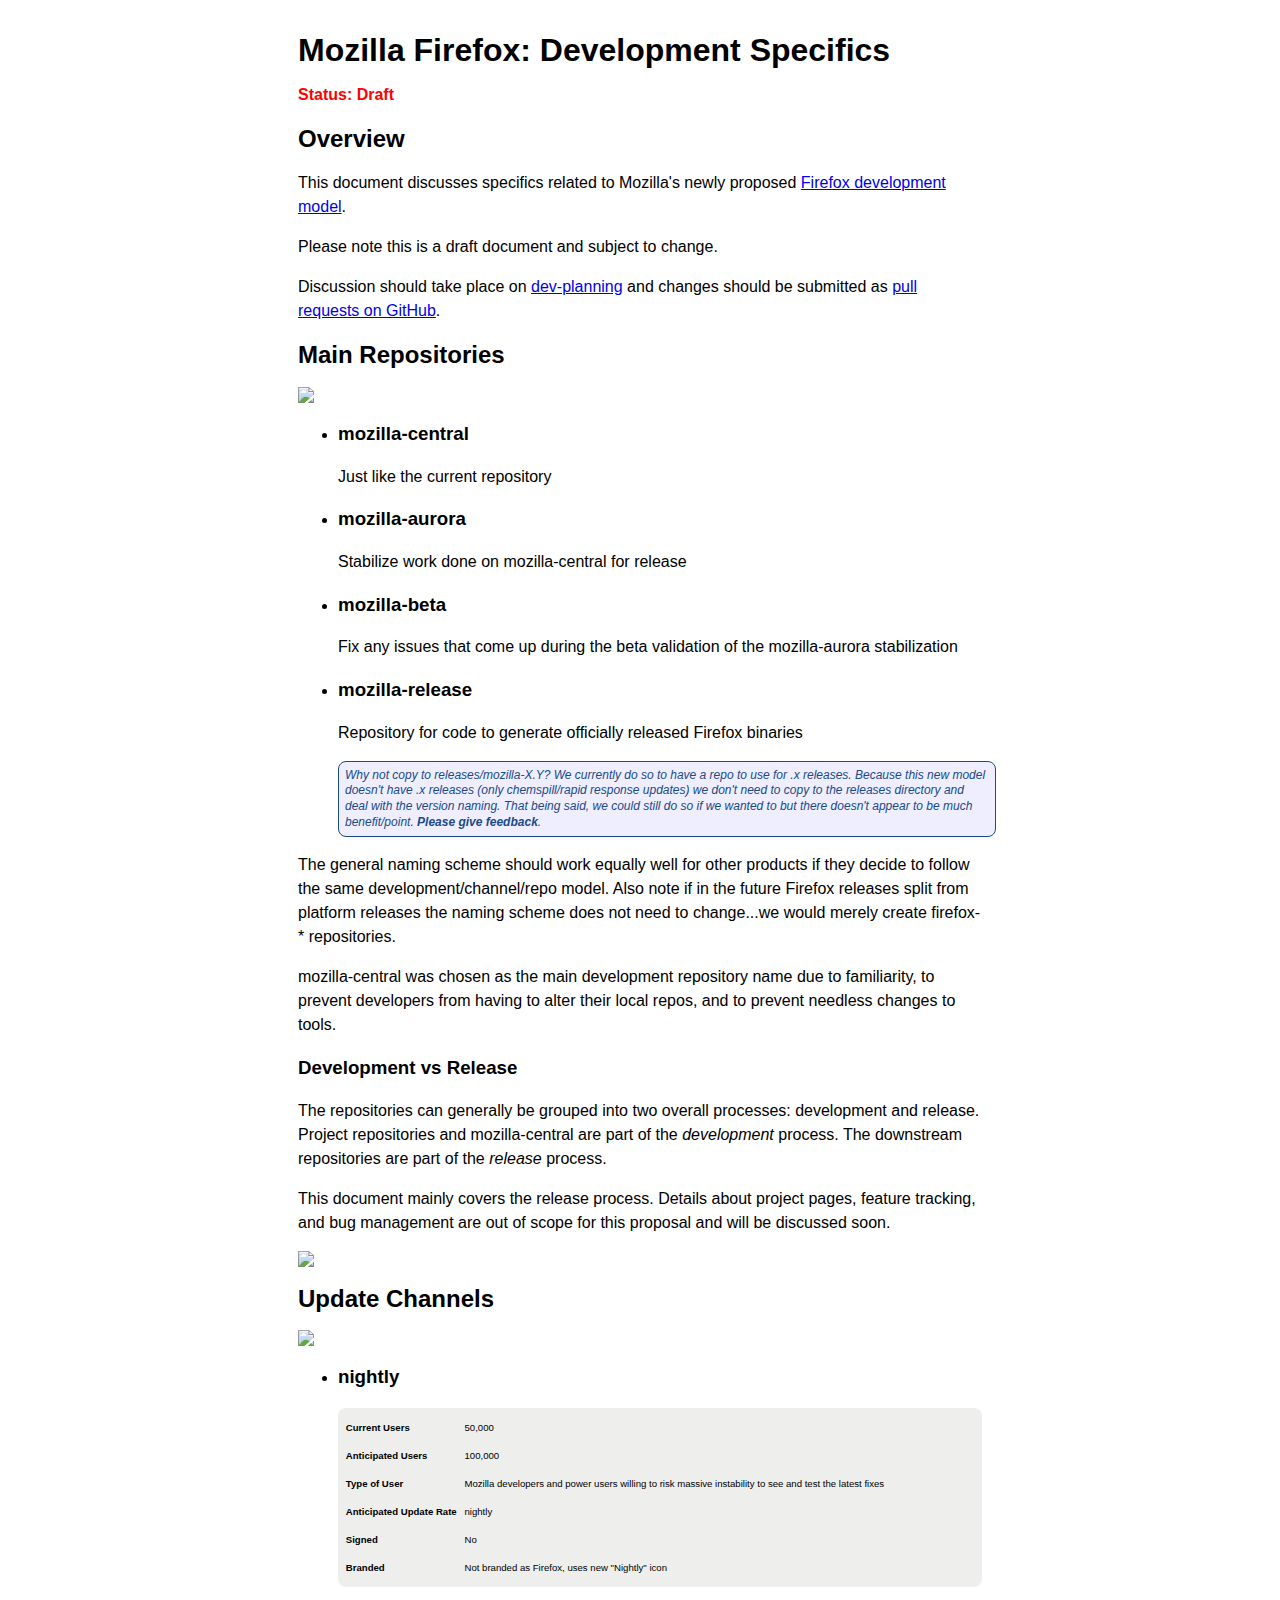
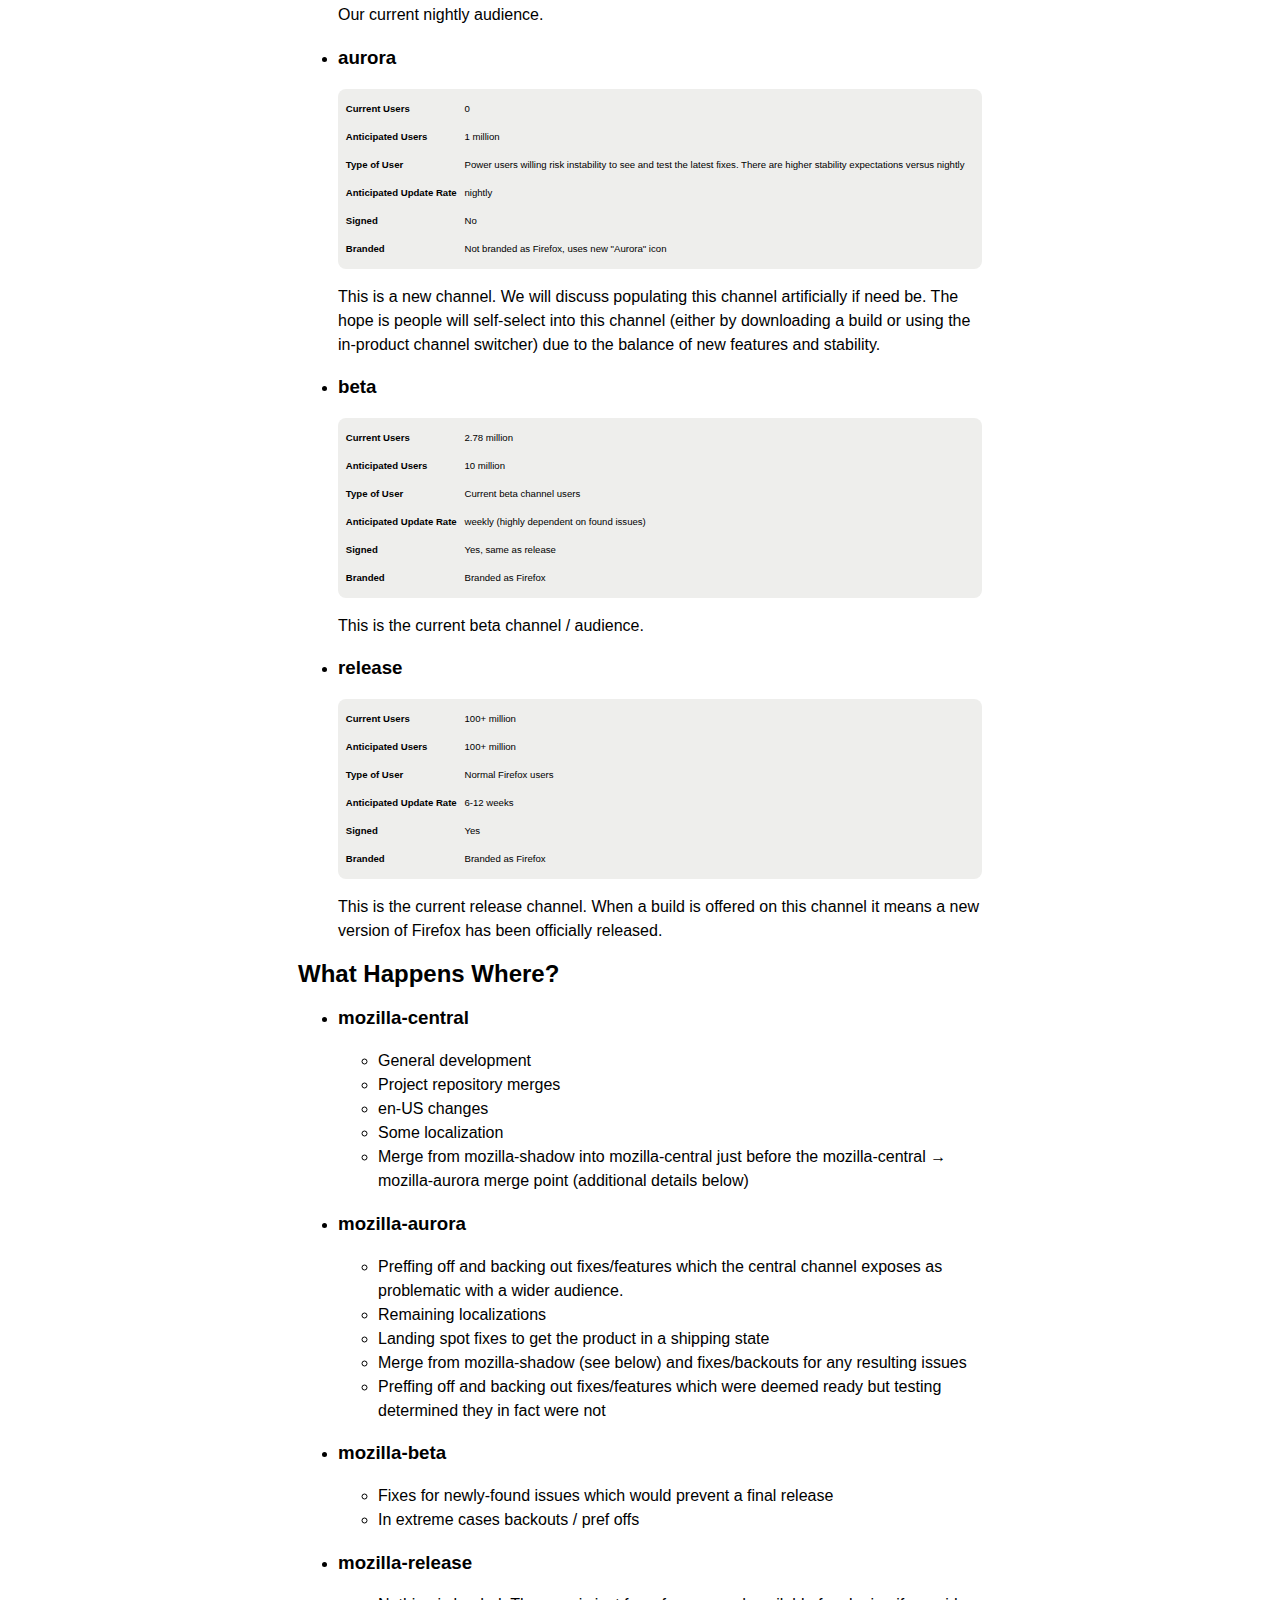
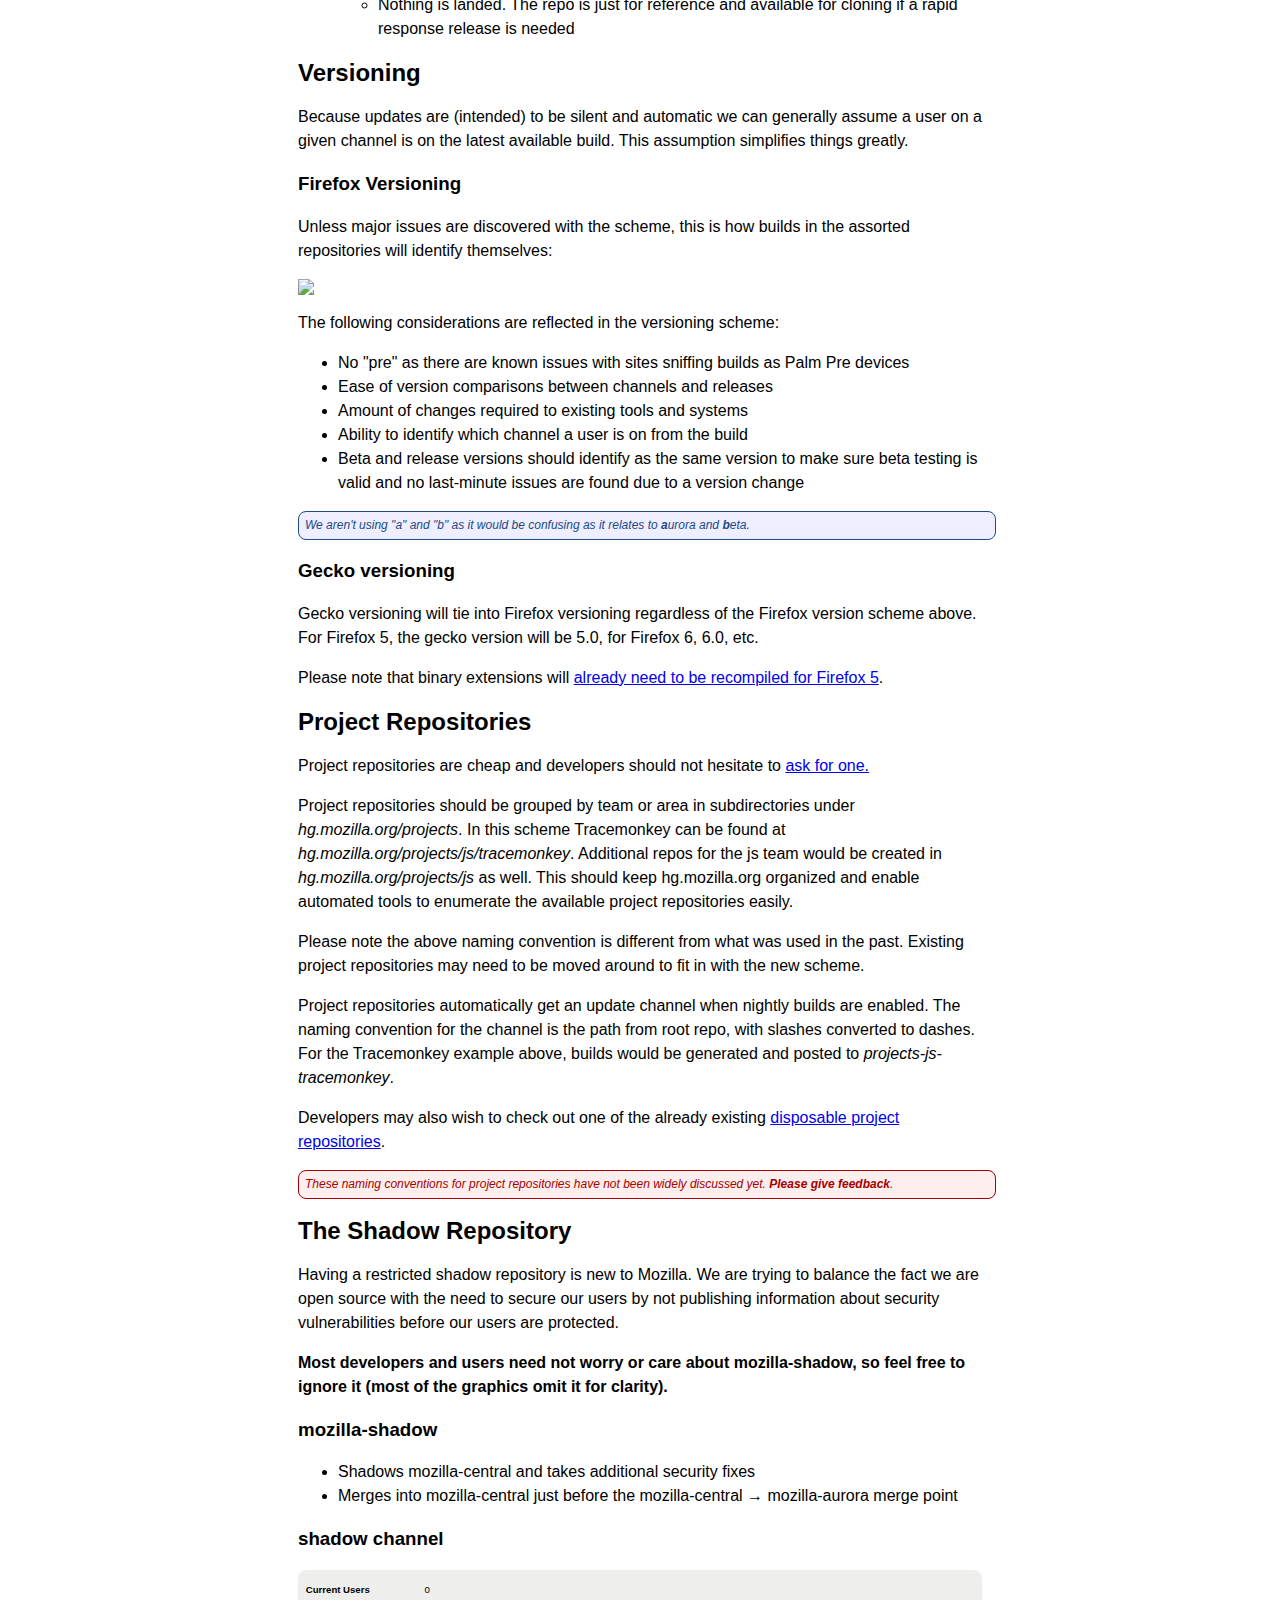
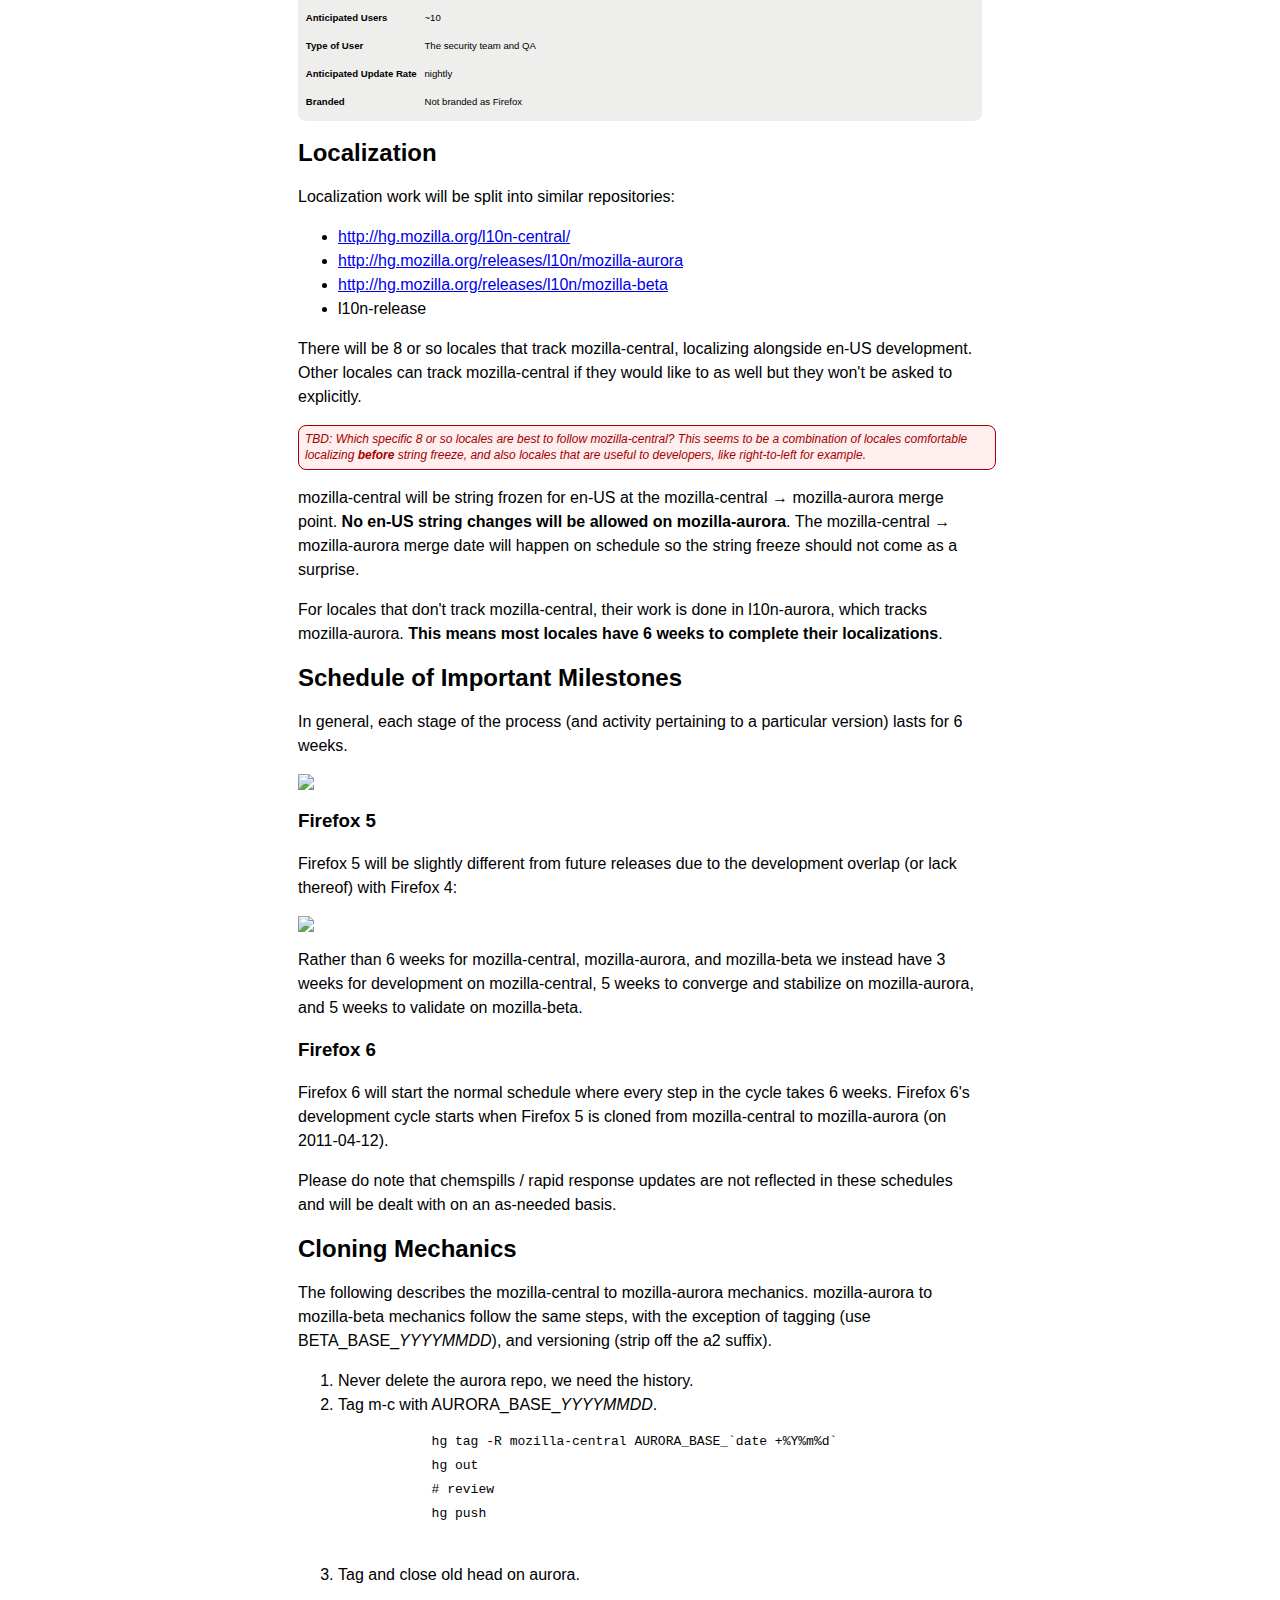
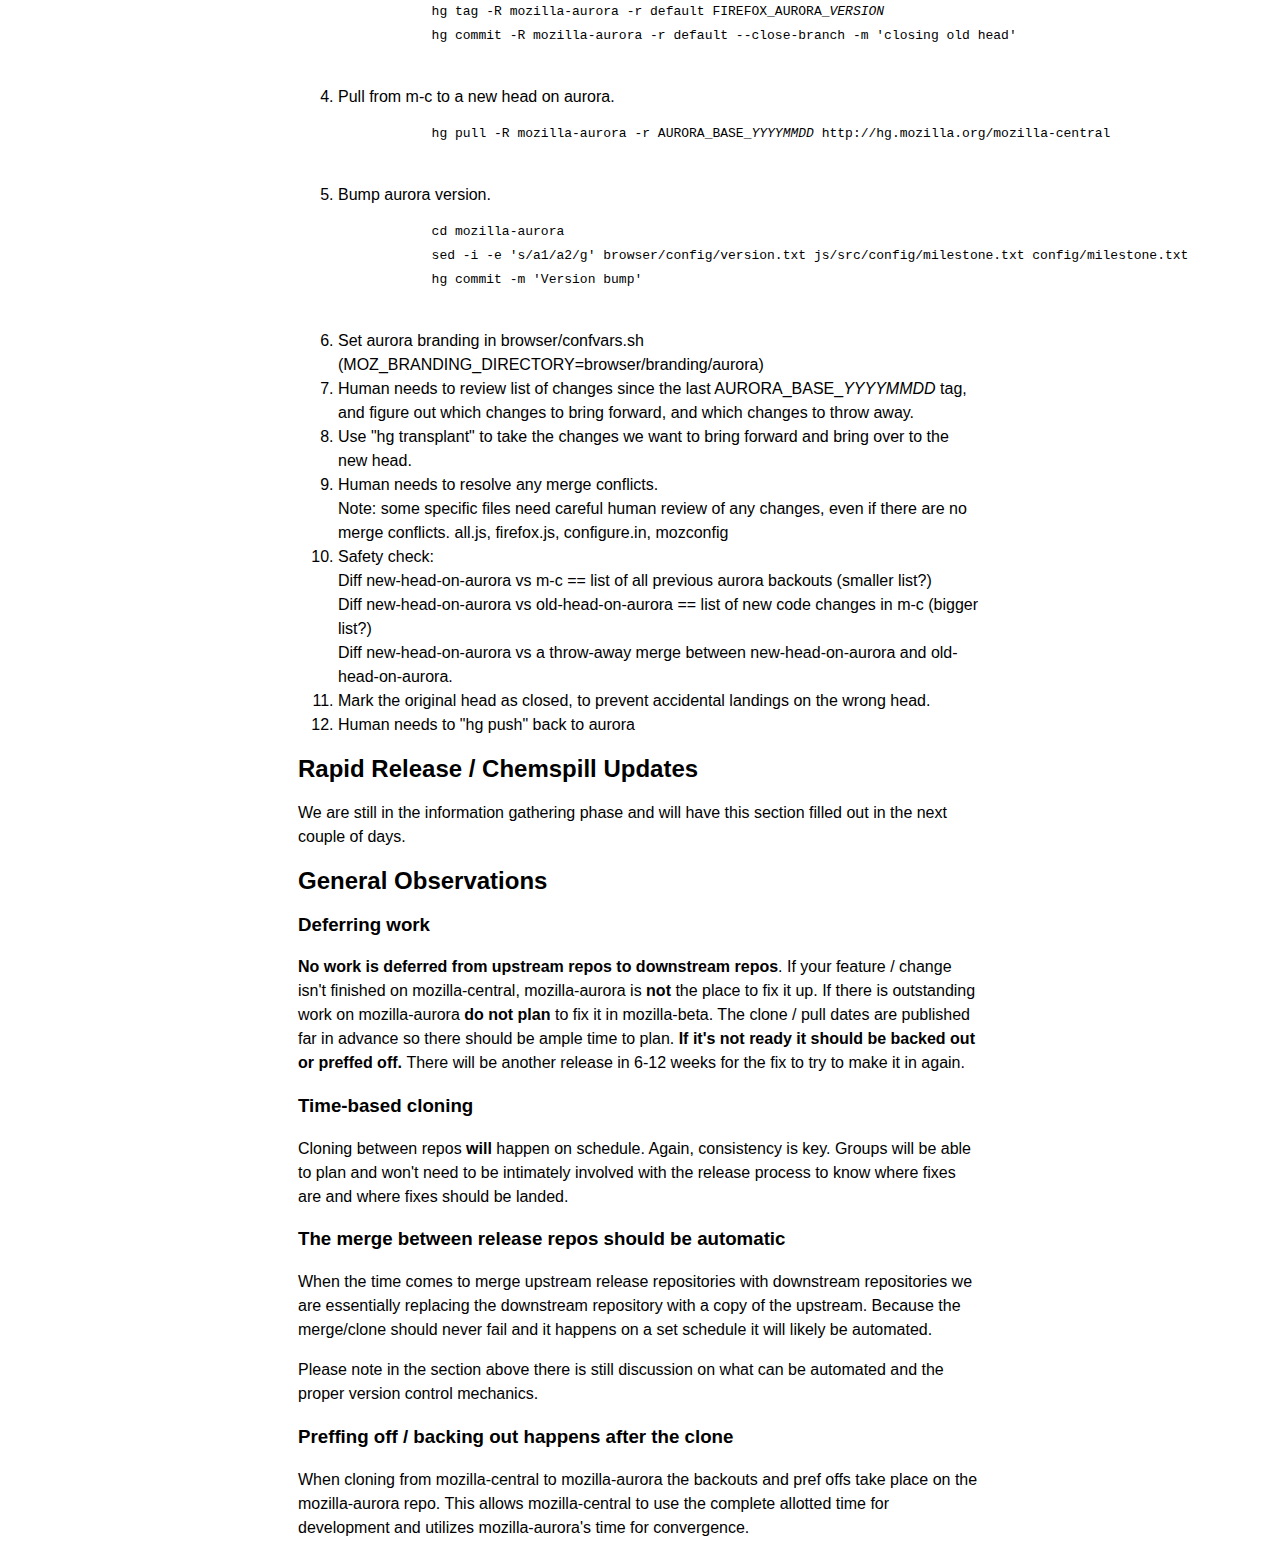
==== commit 645f45c4: "Merge 32cfb7bd733691b1263b082ba11a11e85102a5be into 17e34c50d979b5605c18f7b39c6c6e848f08e071" ====
--- a/draft/development_specifics/index.html
+++ b/draft/development_specifics/index.html
@@ -531,6 +531,12 @@
             hg push
             </pre>
             </li>
+            <li>Tag and close old head on aurora.
+            <pre>
+            hg tag -R mozilla-aurora -r default FIREFOX_AURORA_<i>VERSION</i>
+            hg commit -R mozilla-aurora -r default --close-branch -m 'closing old head'
+            </pre>
+            </li>
             <li>Pull from m-c to a new head on aurora.
             <pre>
             hg pull -R mozilla-aurora -r AURORA_BASE_<i>YYYYMMDD</i> http://hg.mozilla.org/mozilla-central
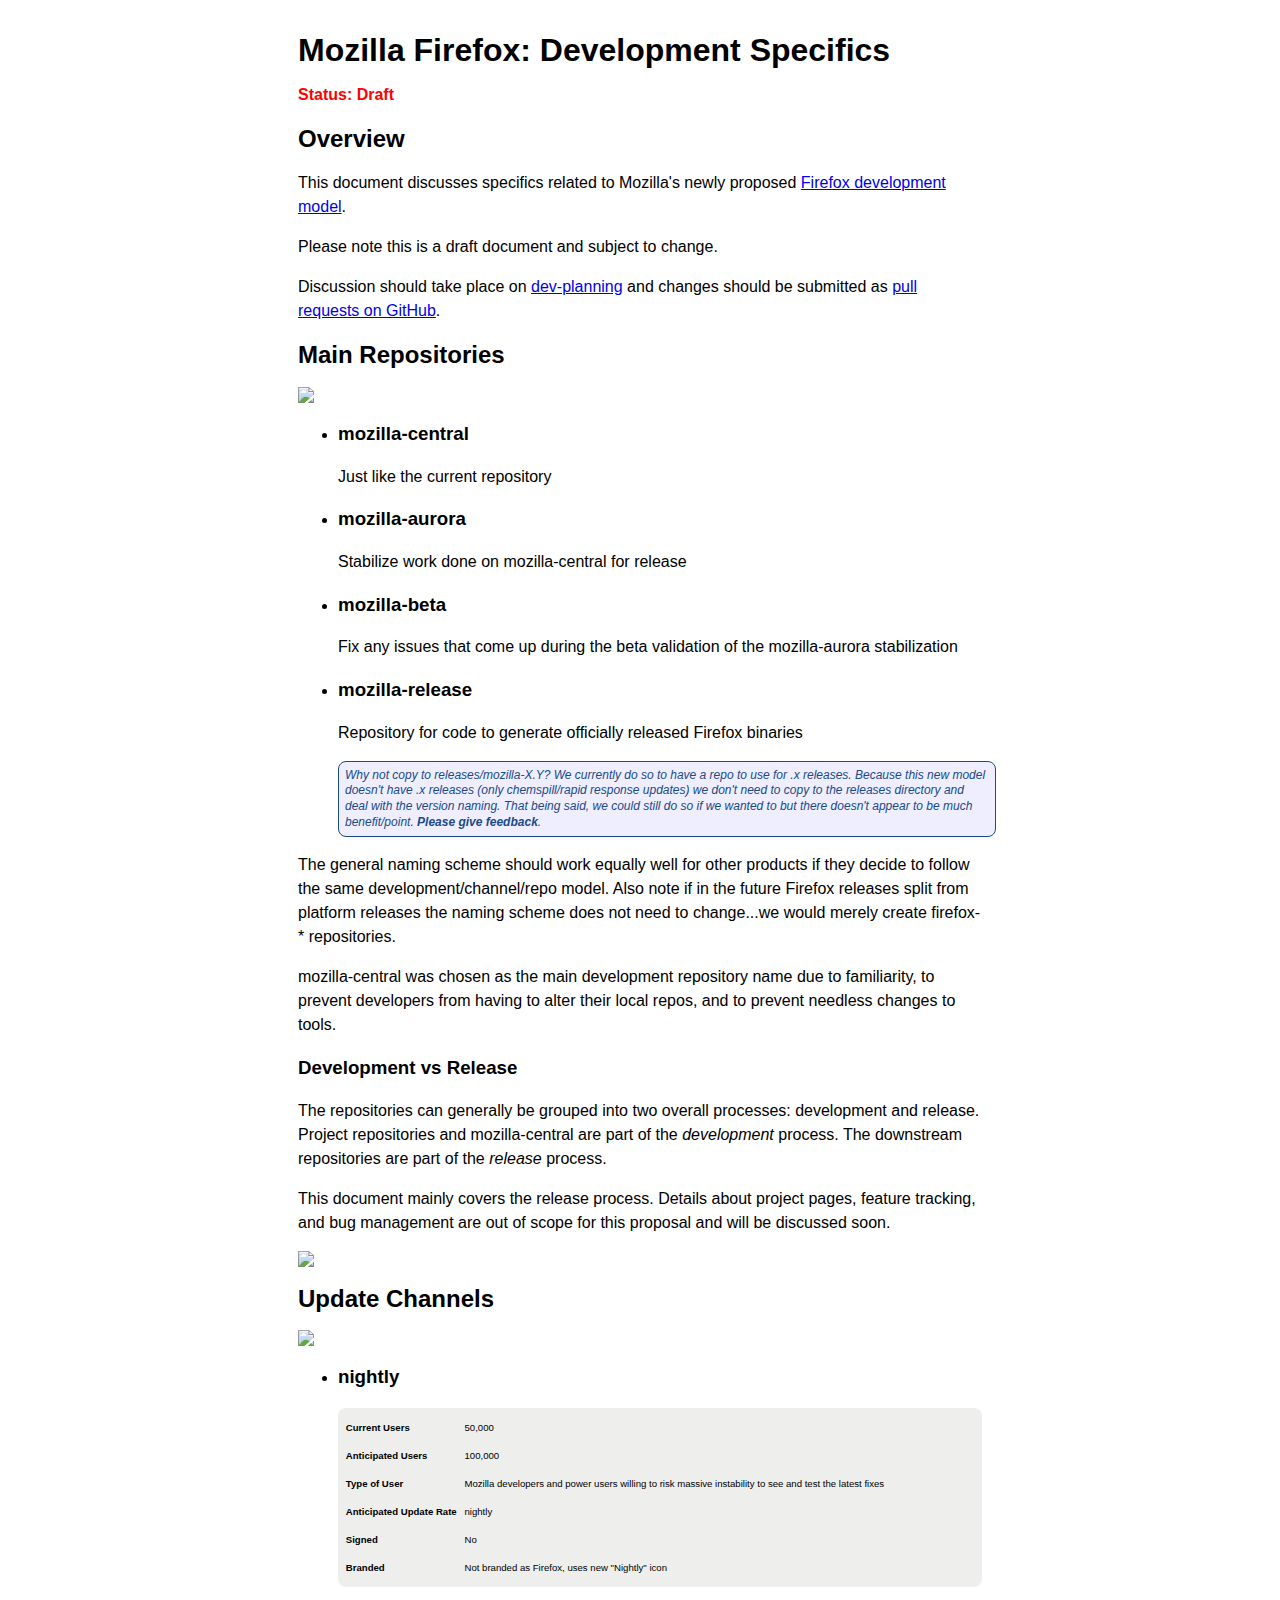
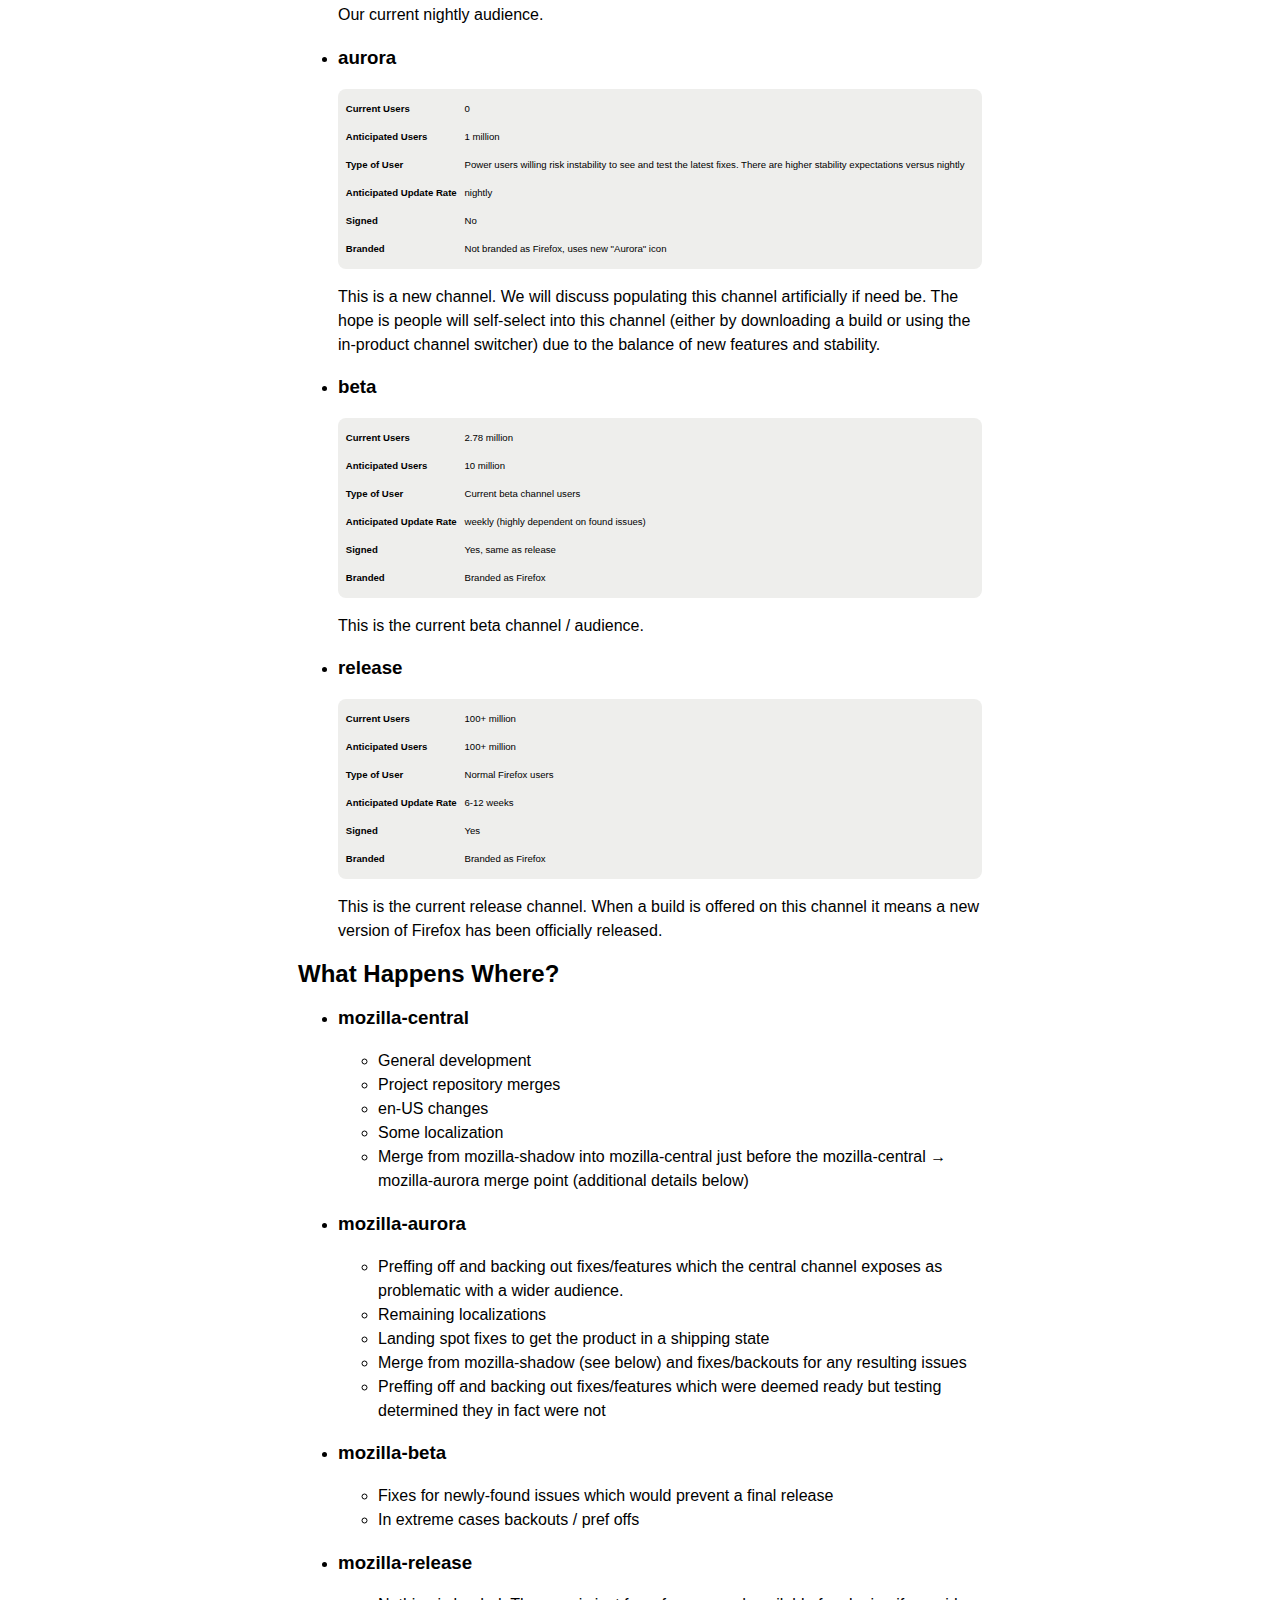
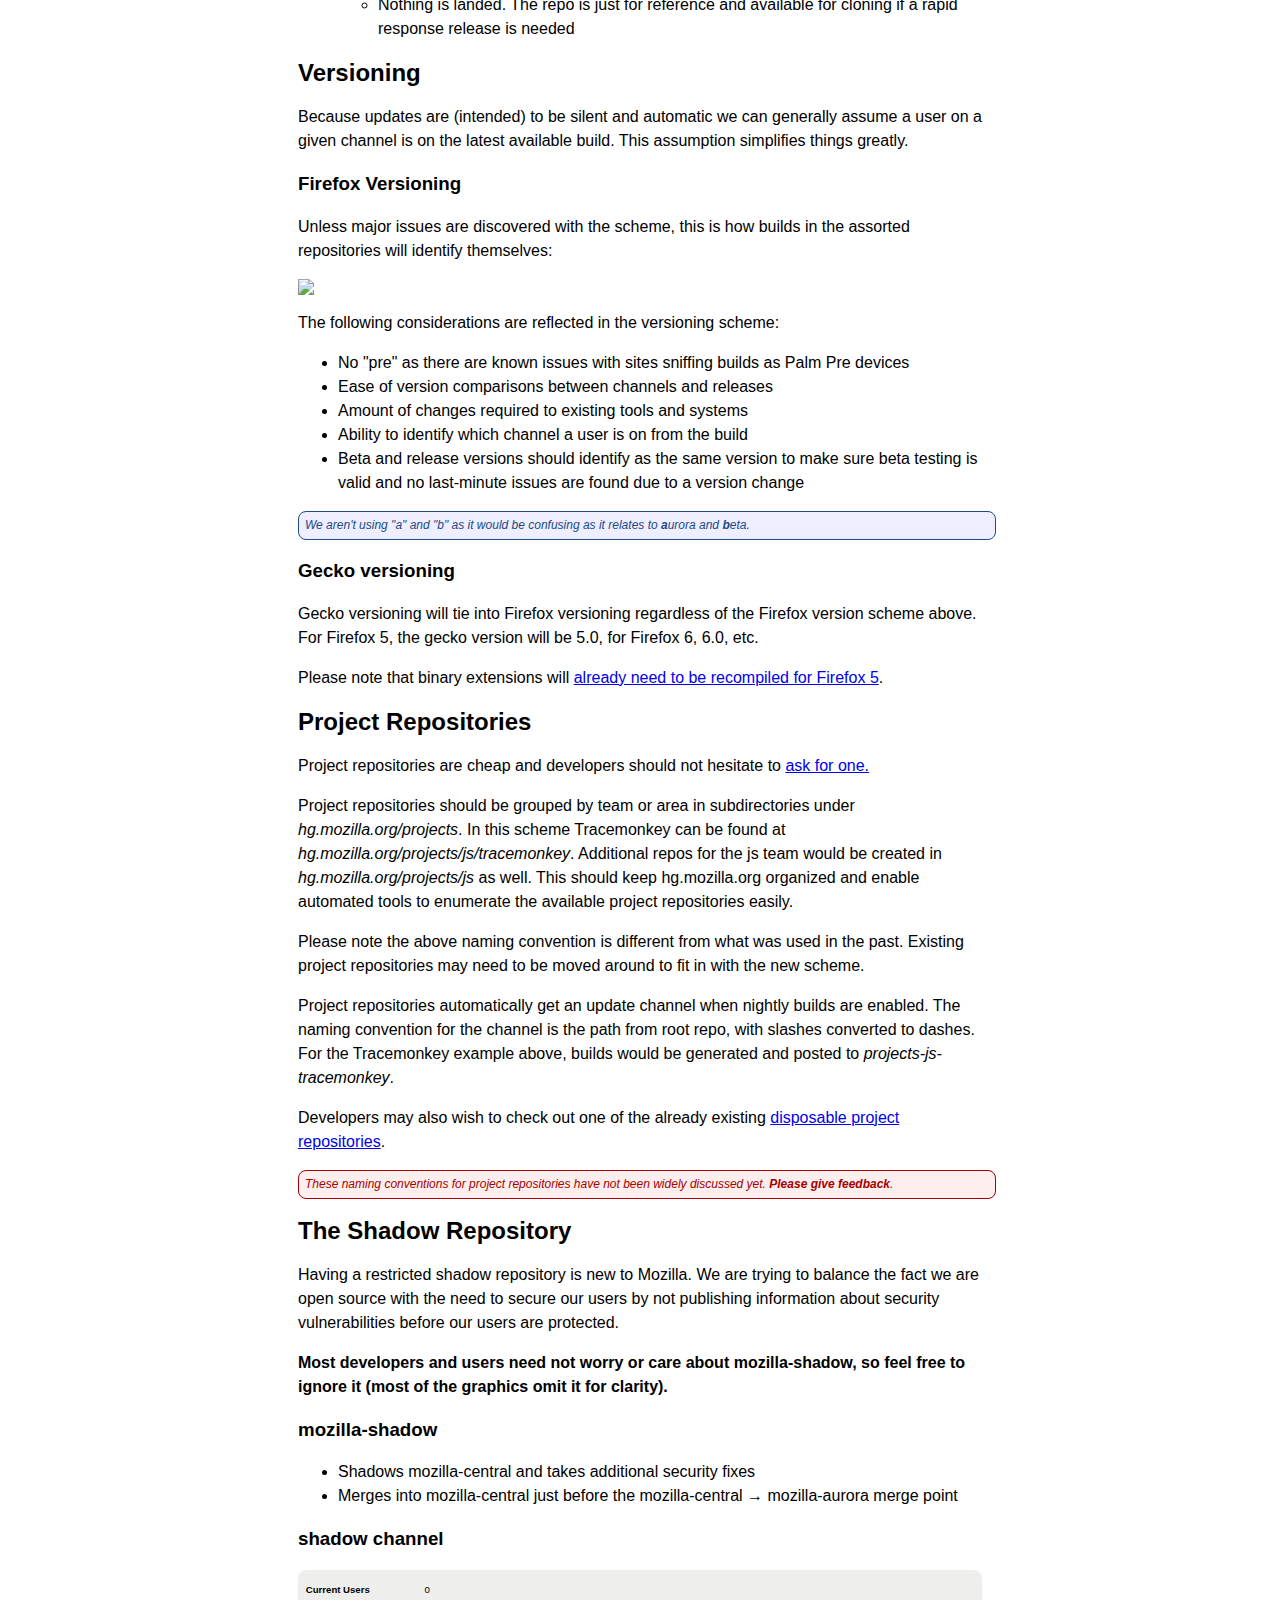
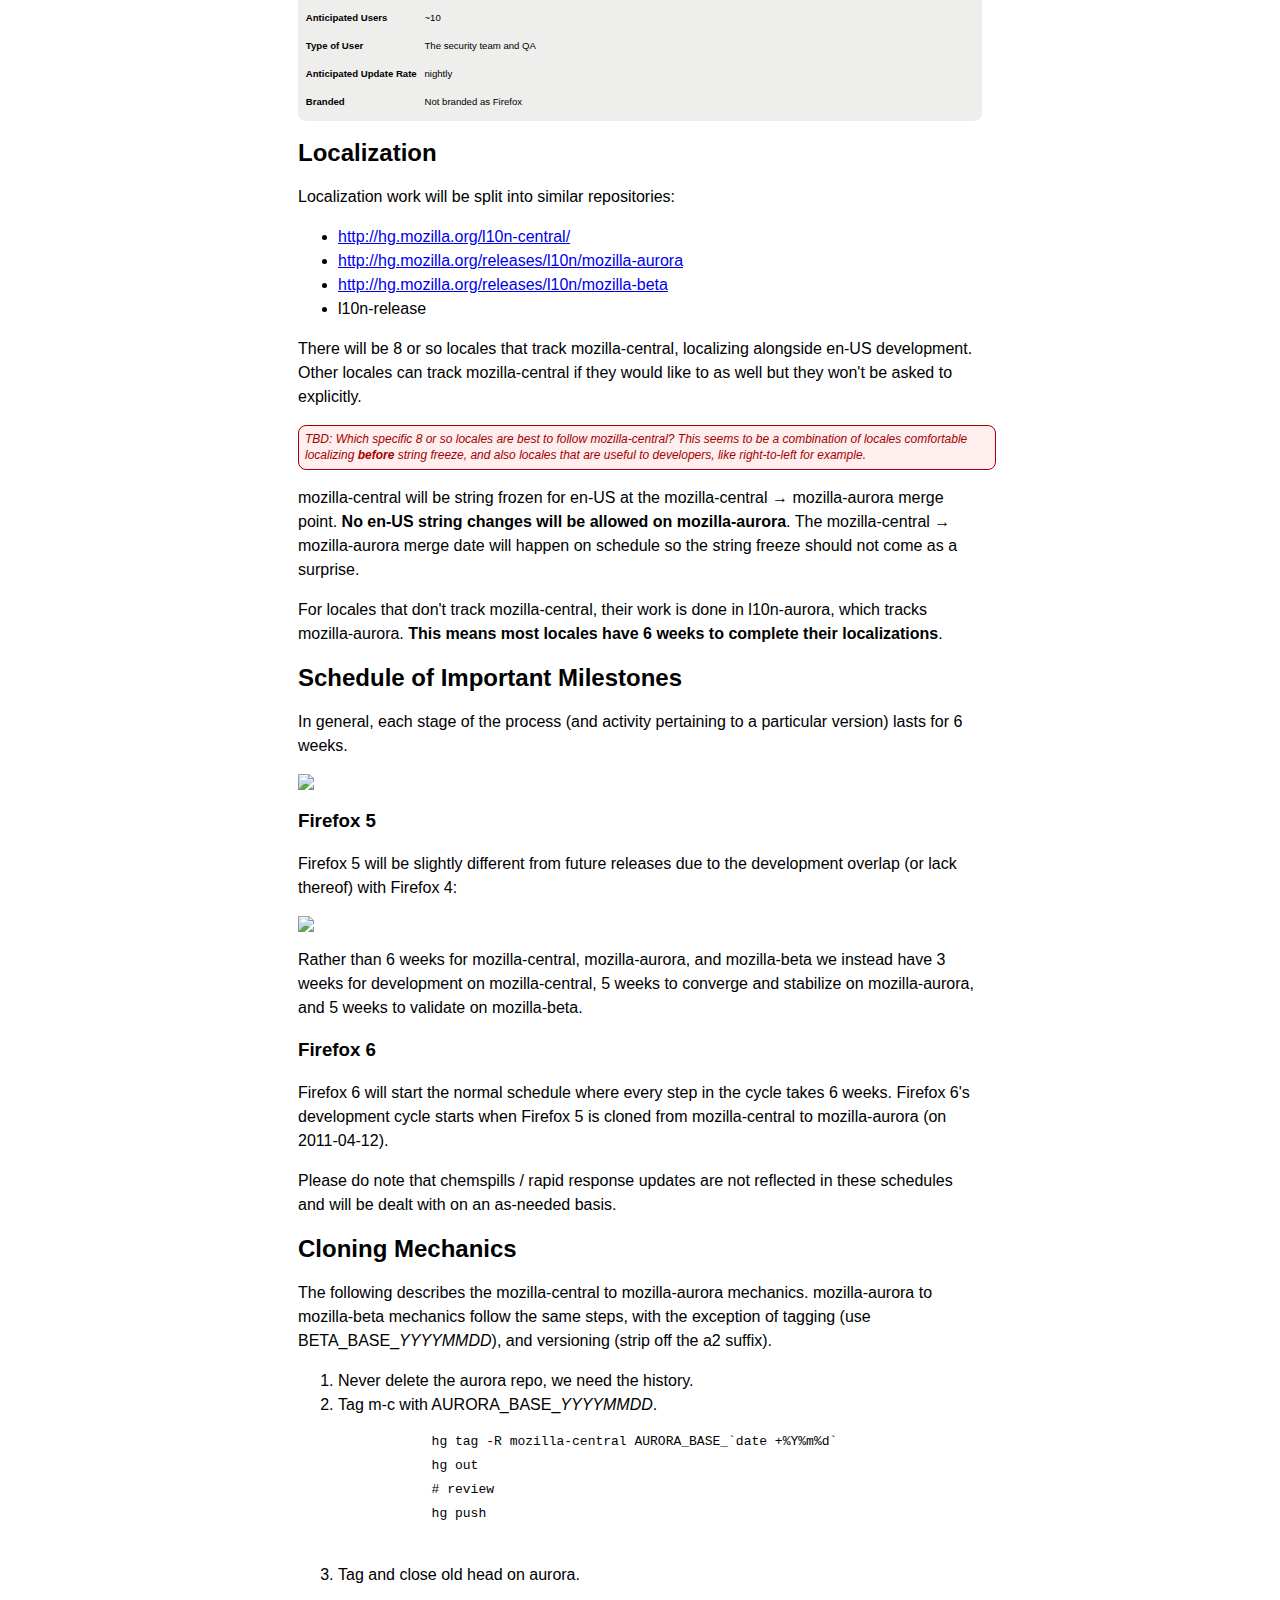
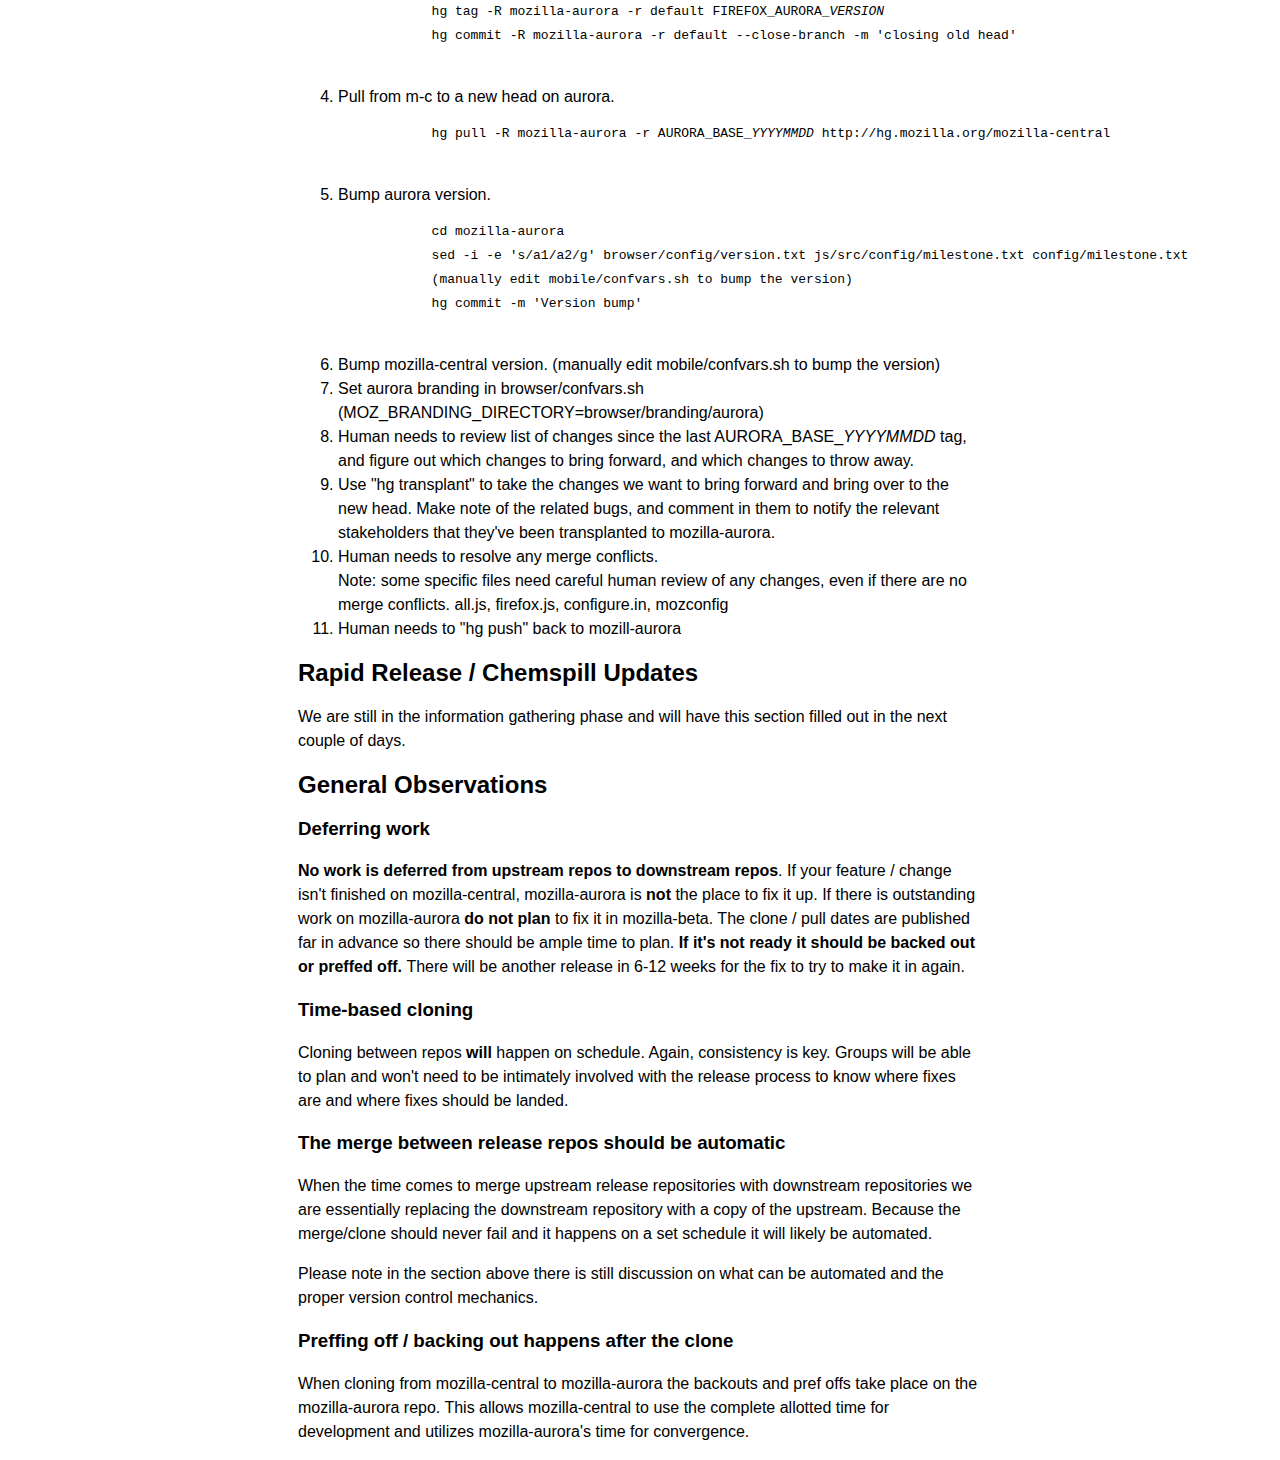
==== commit 3e432c83: "Merge 5fbe0795f1e7dd70e39180ffe3be2c8fa7a858d1 into cc4645c31f2710db993d398f325622f8b75a659a" ====
--- a/draft/development_specifics/index.html
+++ b/draft/development_specifics/index.html
@@ -546,29 +546,25 @@
             <pre>
             cd mozilla-aurora
             sed -i -e 's/a1/a2/g' browser/config/version.txt js/src/config/milestone.txt config/milestone.txt
+            (manually edit mobile/confvars.sh to bump the version)
             hg commit -m 'Version bump'
             </pre></li>
+            <li>Bump mozilla-central version.
+            (manually edit mobile/confvars.sh to bump the version)
+            </li>
             <li>Set aurora branding in browser/confvars.sh (MOZ_BRANDING_DIRECTORY=browser/branding/aurora)</li>
             <li>Human needs to review list of changes since the last
             AURORA_BASE_<i>YYYYMMDD</i> tag, and figure out which changes to
             bring forward, and which changes to throw away.</li>
             <li>Use "hg transplant" to take the changes we want to bring
-            forward and bring over to the new head.</li>
+            forward and bring over to the new head. Make note of the related
+            bugs, and comment in them to notify the relevant stakeholders
+            that they've been transplanted to mozilla-aurora.</li>
             <li>Human needs to resolve any merge conflicts.<br/>
             Note: some specific files need careful human review of any
             changes, even if there are no merge conflicts.  all.js,
             firefox.js, configure.in, mozconfig</li>
-            <li>Safety check:<br/>
-            Diff new-head-on-aurora vs m-c == list of all previous aurora
-            backouts (smaller list?)<br/>
-            Diff new-head-on-aurora vs old-head-on-aurora == list of new code
-            changes in m-c (bigger list?)<br/>
-            Diff new-head-on-aurora vs a throw-away merge between
-            new-head-on-aurora and old-head-on-aurora.<br/>
-            </li>
-            <li>Mark the original head as closed, to prevent accidental
-            landings on the wrong head.</li>
-            <li>Human needs to "hg push" back to aurora</li>
+            <li>Human needs to "hg push" back to mozill-aurora</li>
         </ol>
 
         <h2 id="chemspill">Rapid Release / Chemspill Updates</h2>
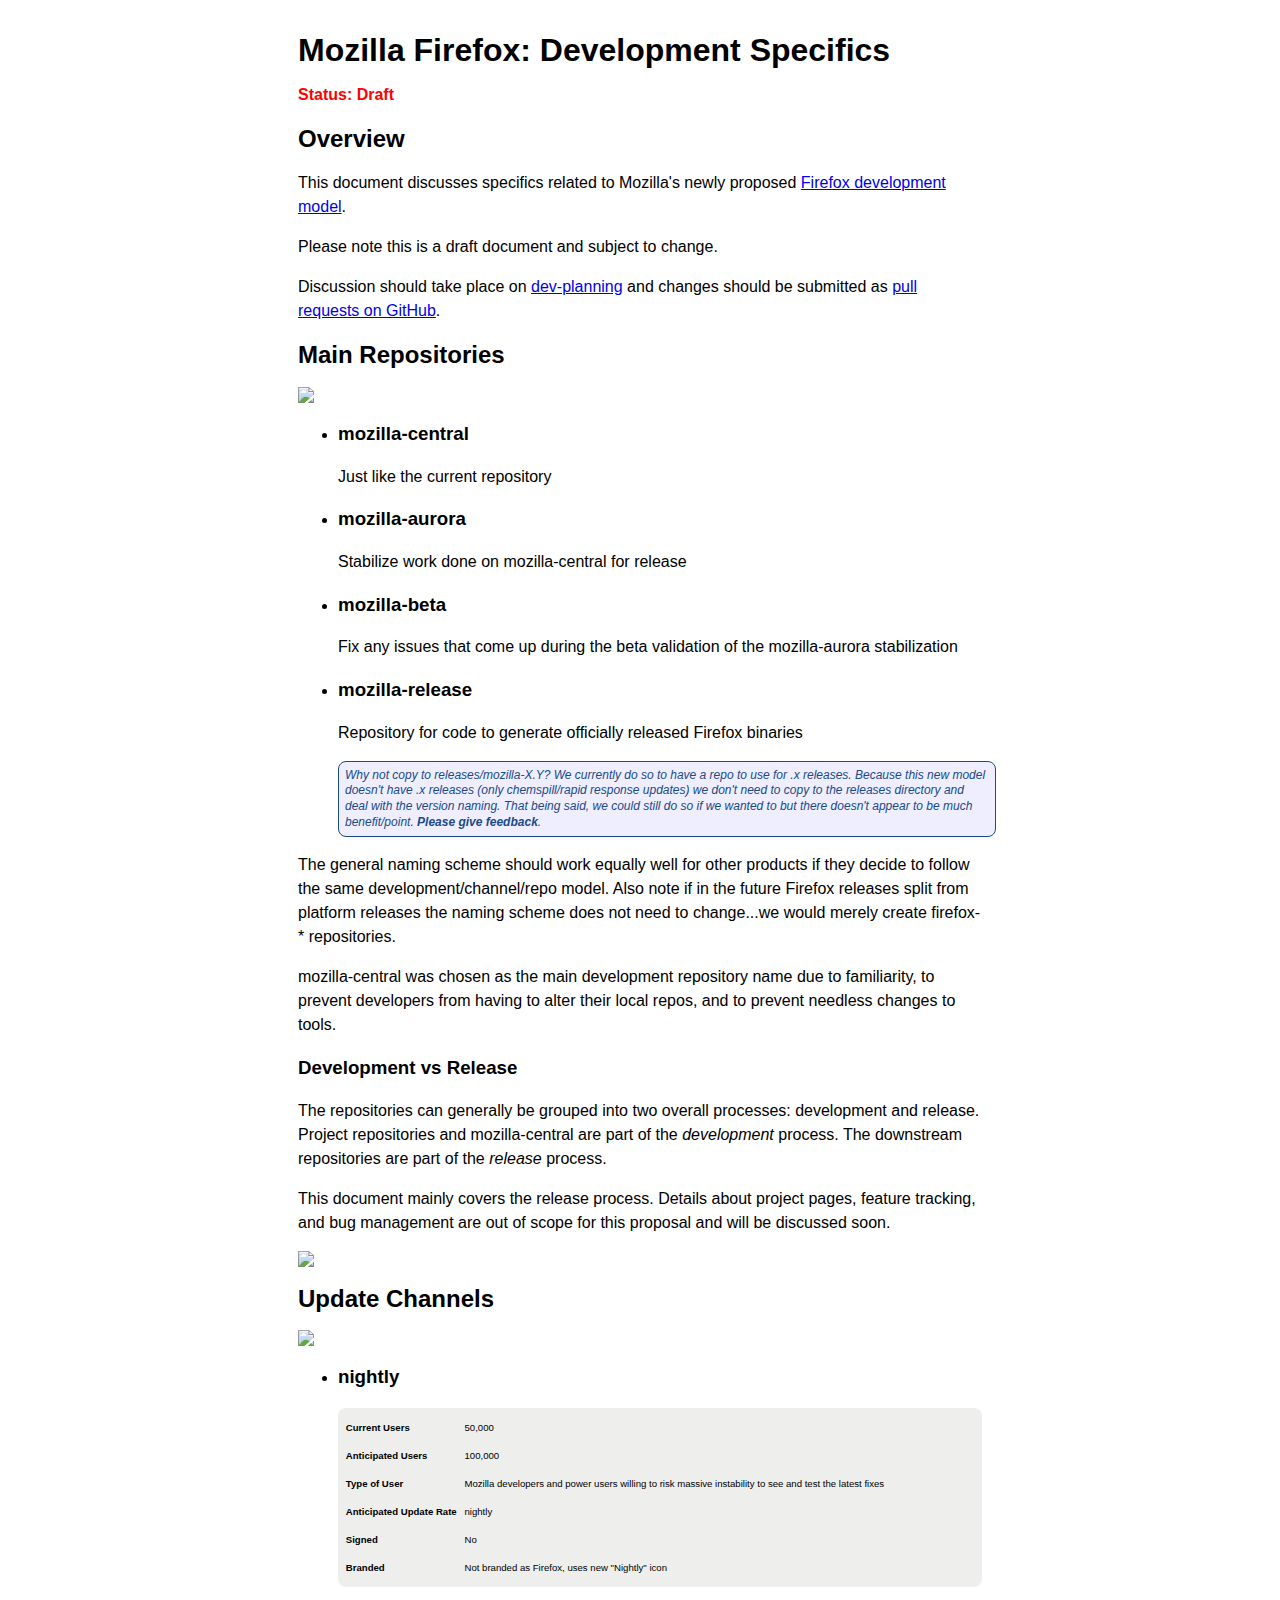
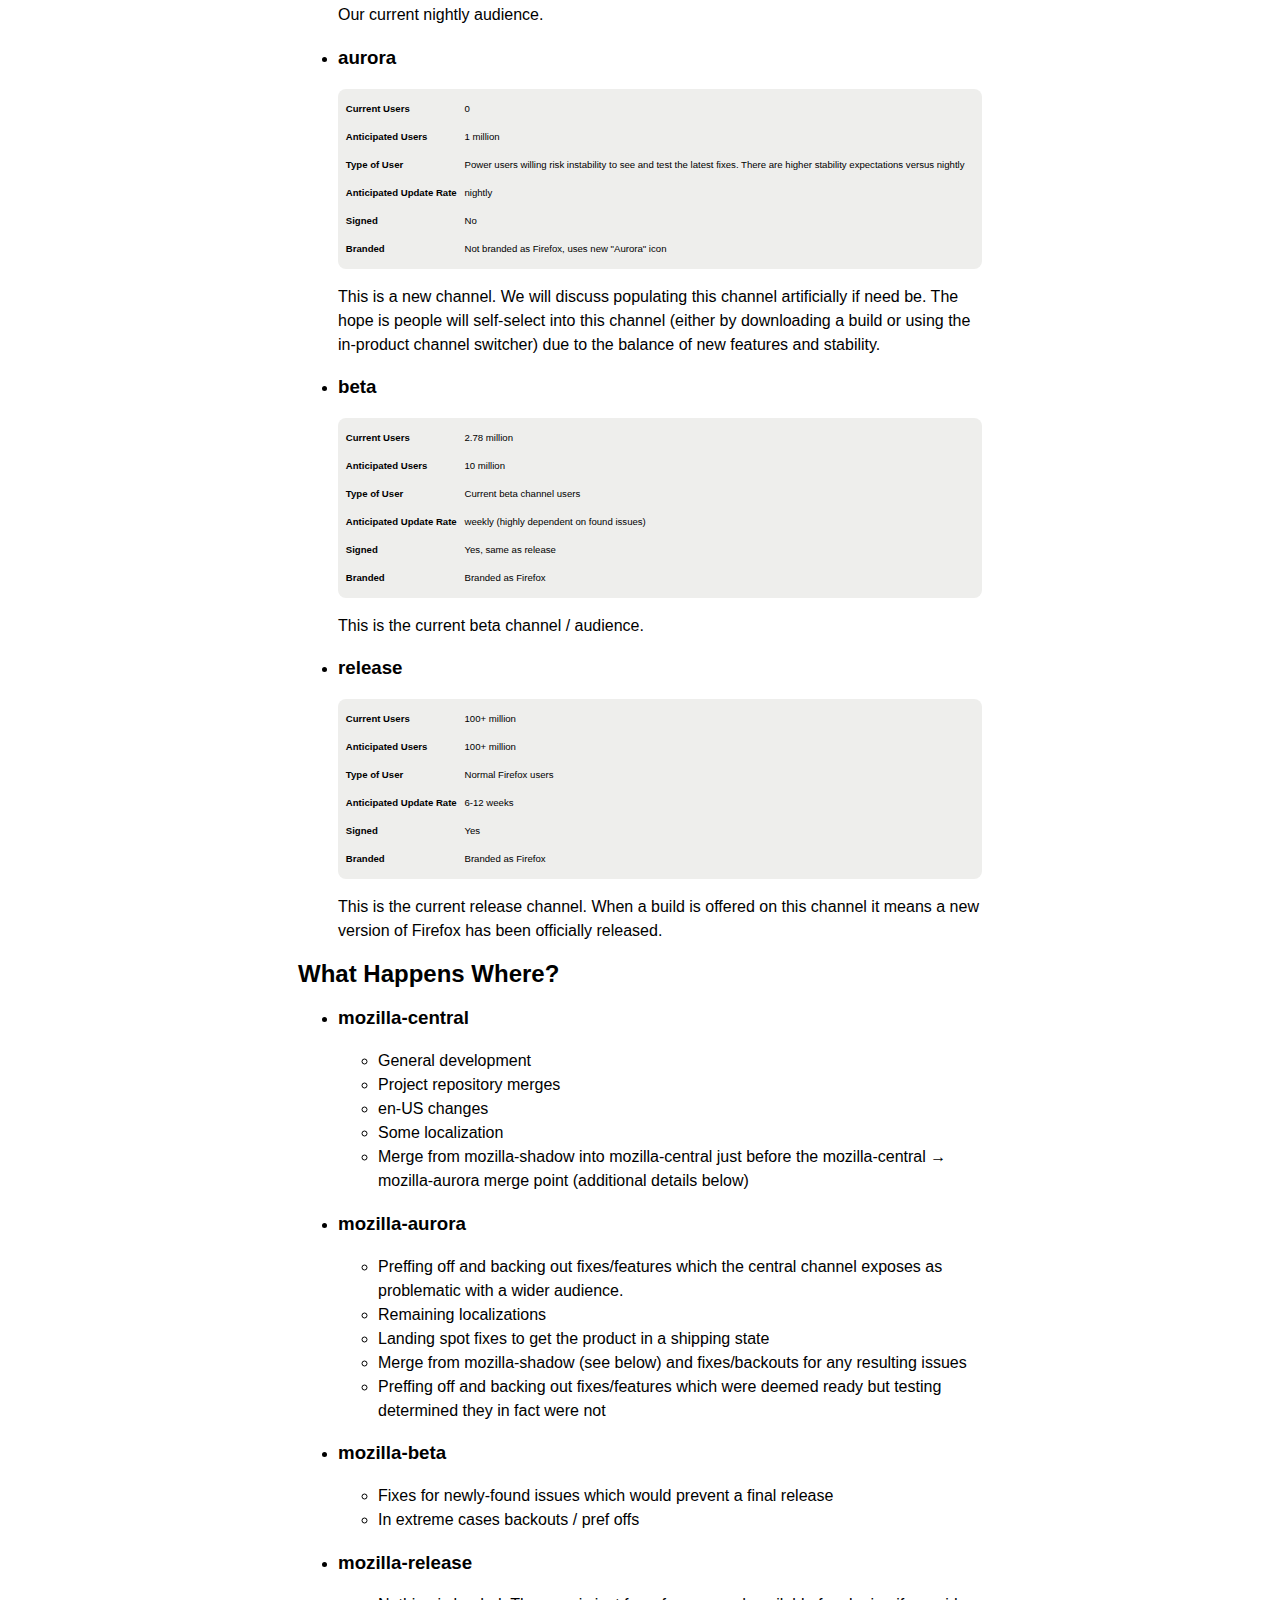
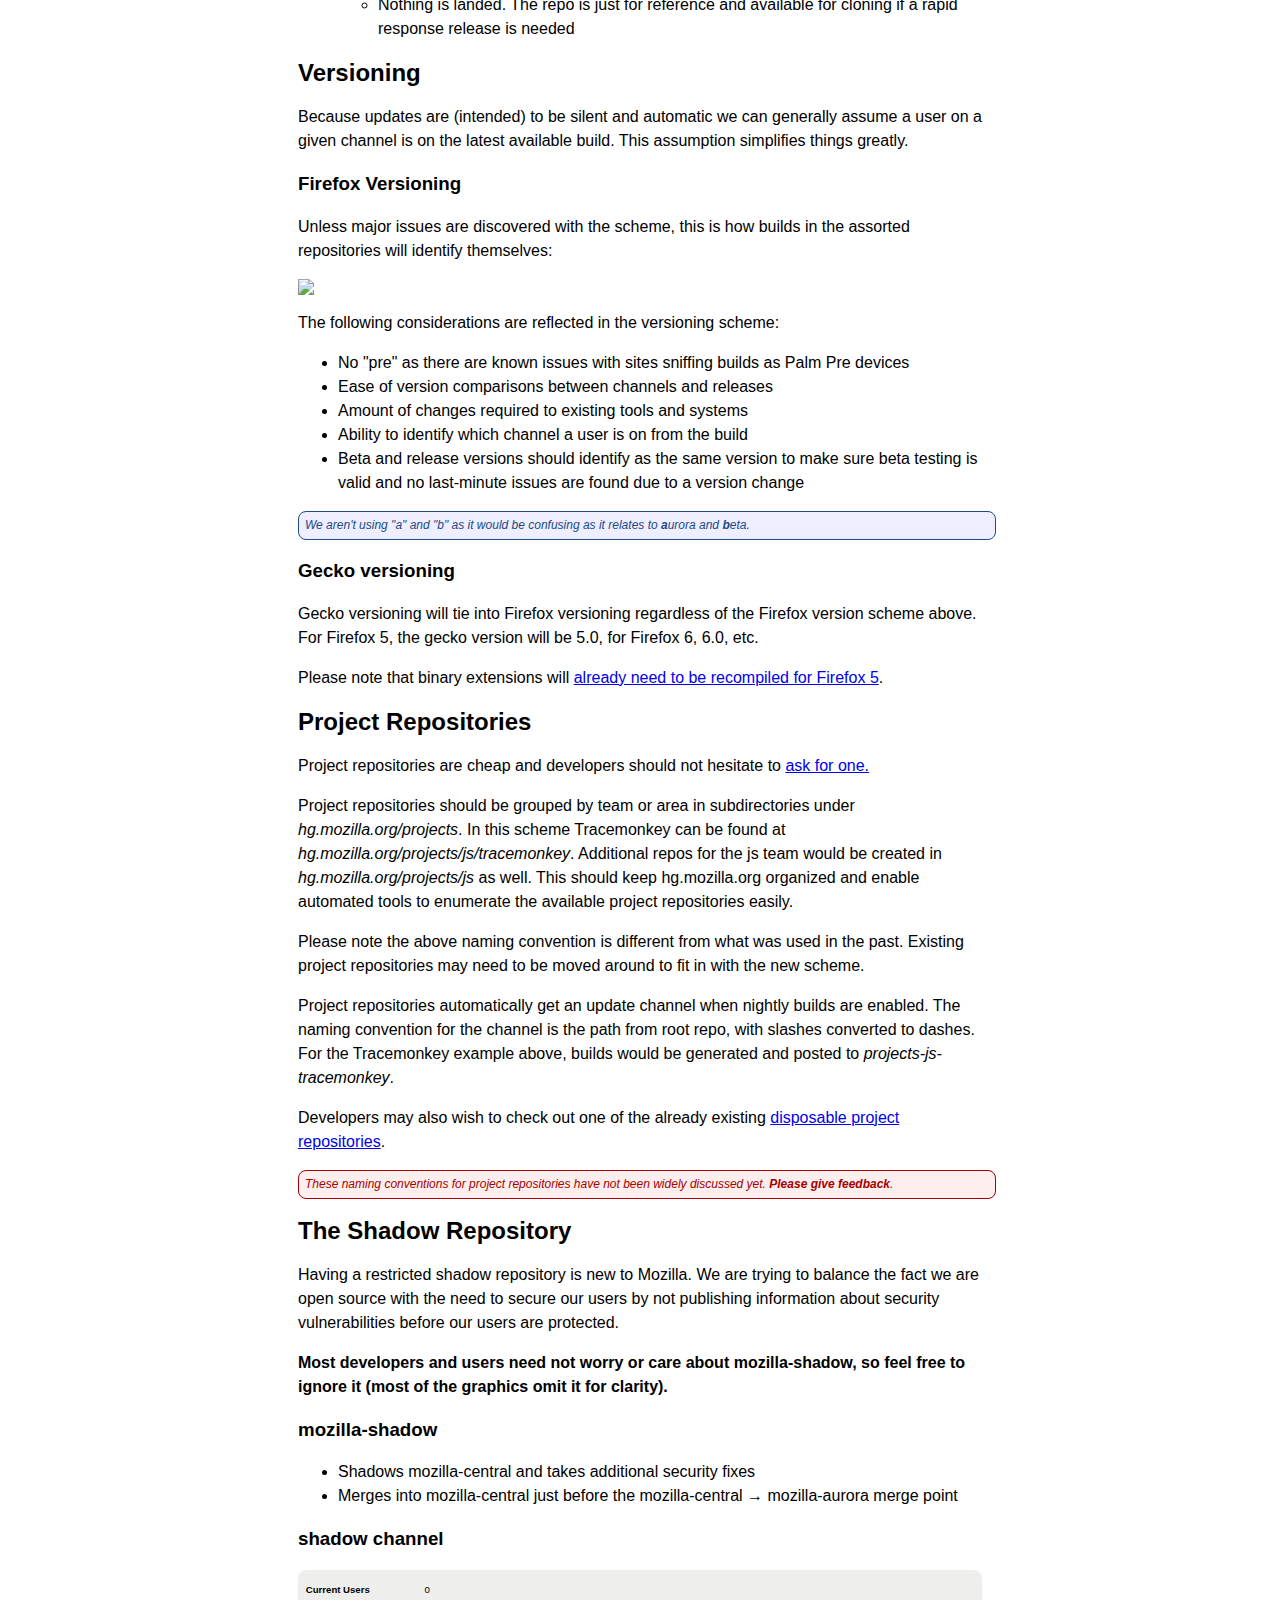
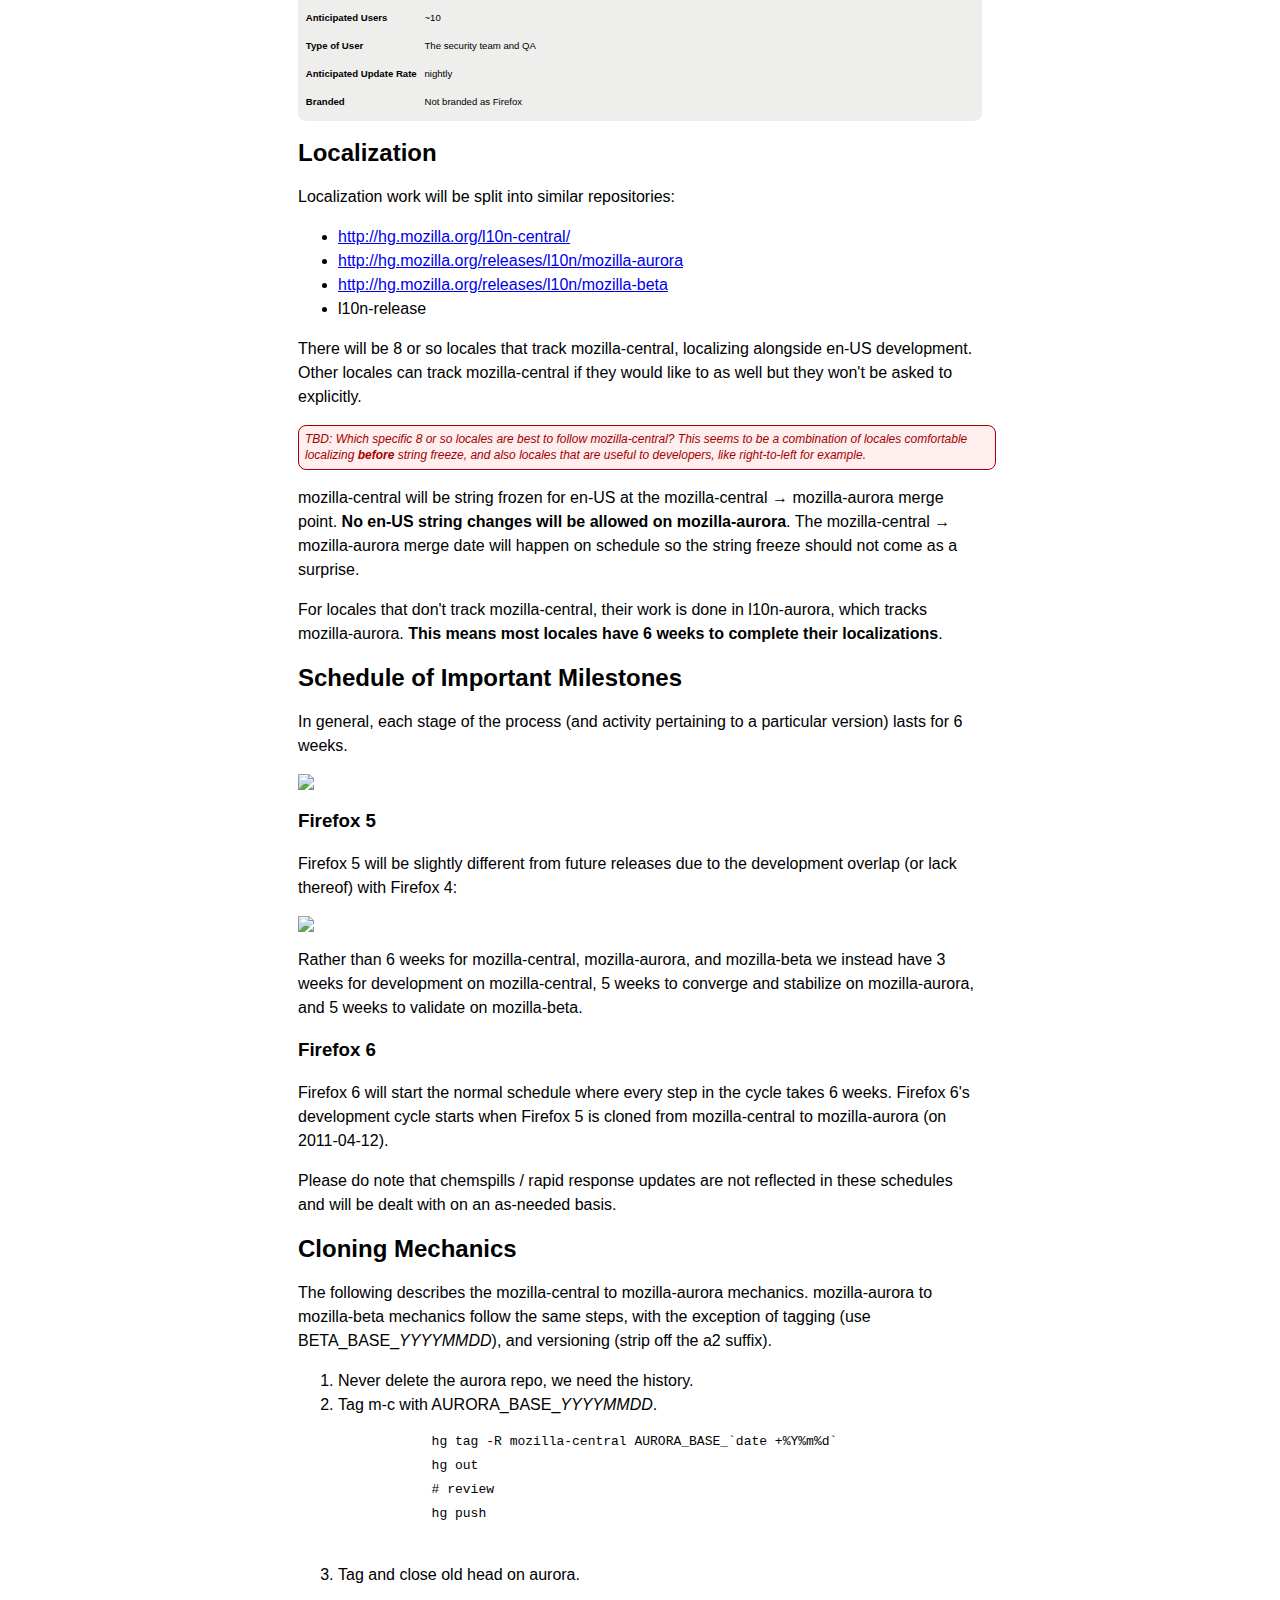
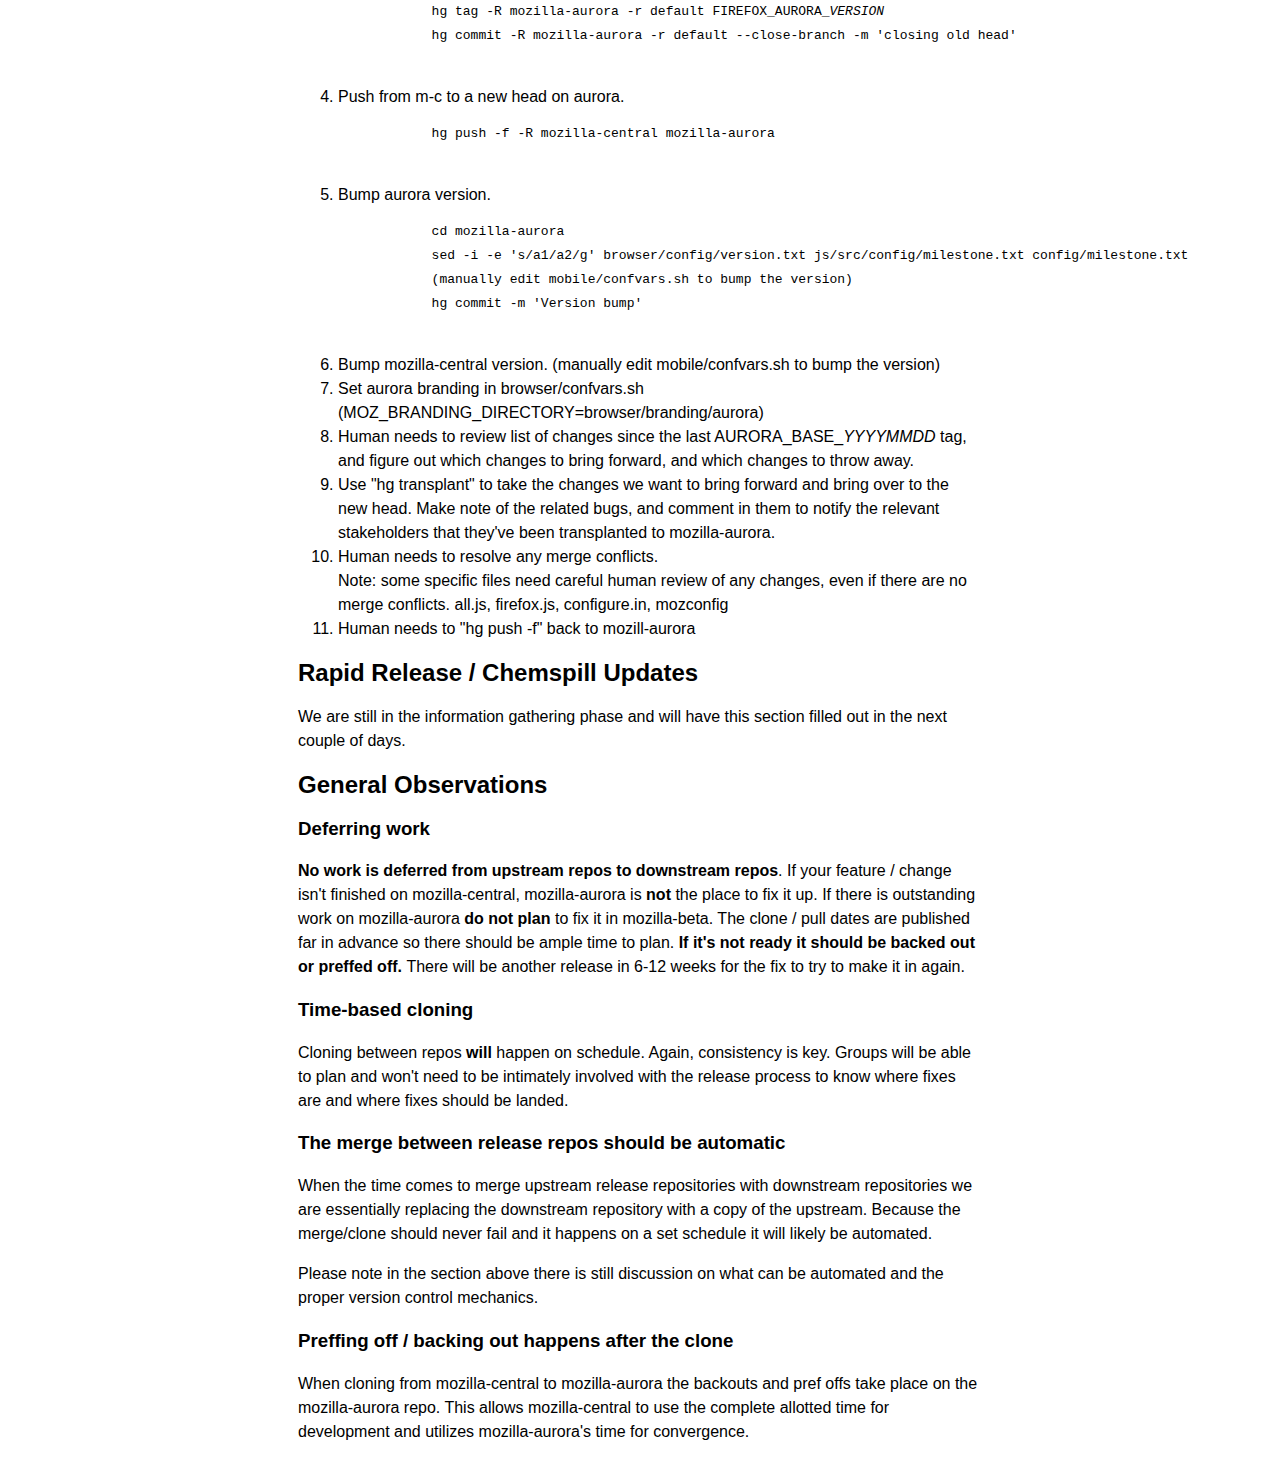
==== commit 5932e3bd: "Merge dba273d043bc9857ef719a78529e9f8dd10dce13 into d429ffebc1f04b4d022542381e00df49149d6b5f" ====
--- a/draft/development_specifics/index.html
+++ b/draft/development_specifics/index.html
@@ -537,9 +537,9 @@
             hg commit -R mozilla-aurora -r default --close-branch -m 'closing old head'
             </pre>
             </li>
-            <li>Pull from m-c to a new head on aurora.
+            <li>Push from m-c to a new head on aurora.
             <pre>
-            hg pull -R mozilla-aurora -r AURORA_BASE_<i>YYYYMMDD</i> http://hg.mozilla.org/mozilla-central
+            hg push -f -R mozilla-central mozilla-aurora
             </pre>
             </li>
             <li>Bump aurora version.
@@ -564,7 +564,7 @@
             Note: some specific files need careful human review of any
             changes, even if there are no merge conflicts.  all.js,
             firefox.js, configure.in, mozconfig</li>
-            <li>Human needs to "hg push" back to mozill-aurora</li>
+            <li>Human needs to "hg push -f" back to mozill-aurora</li>
         </ol>
 
         <h2 id="chemspill">Rapid Release / Chemspill Updates</h2>
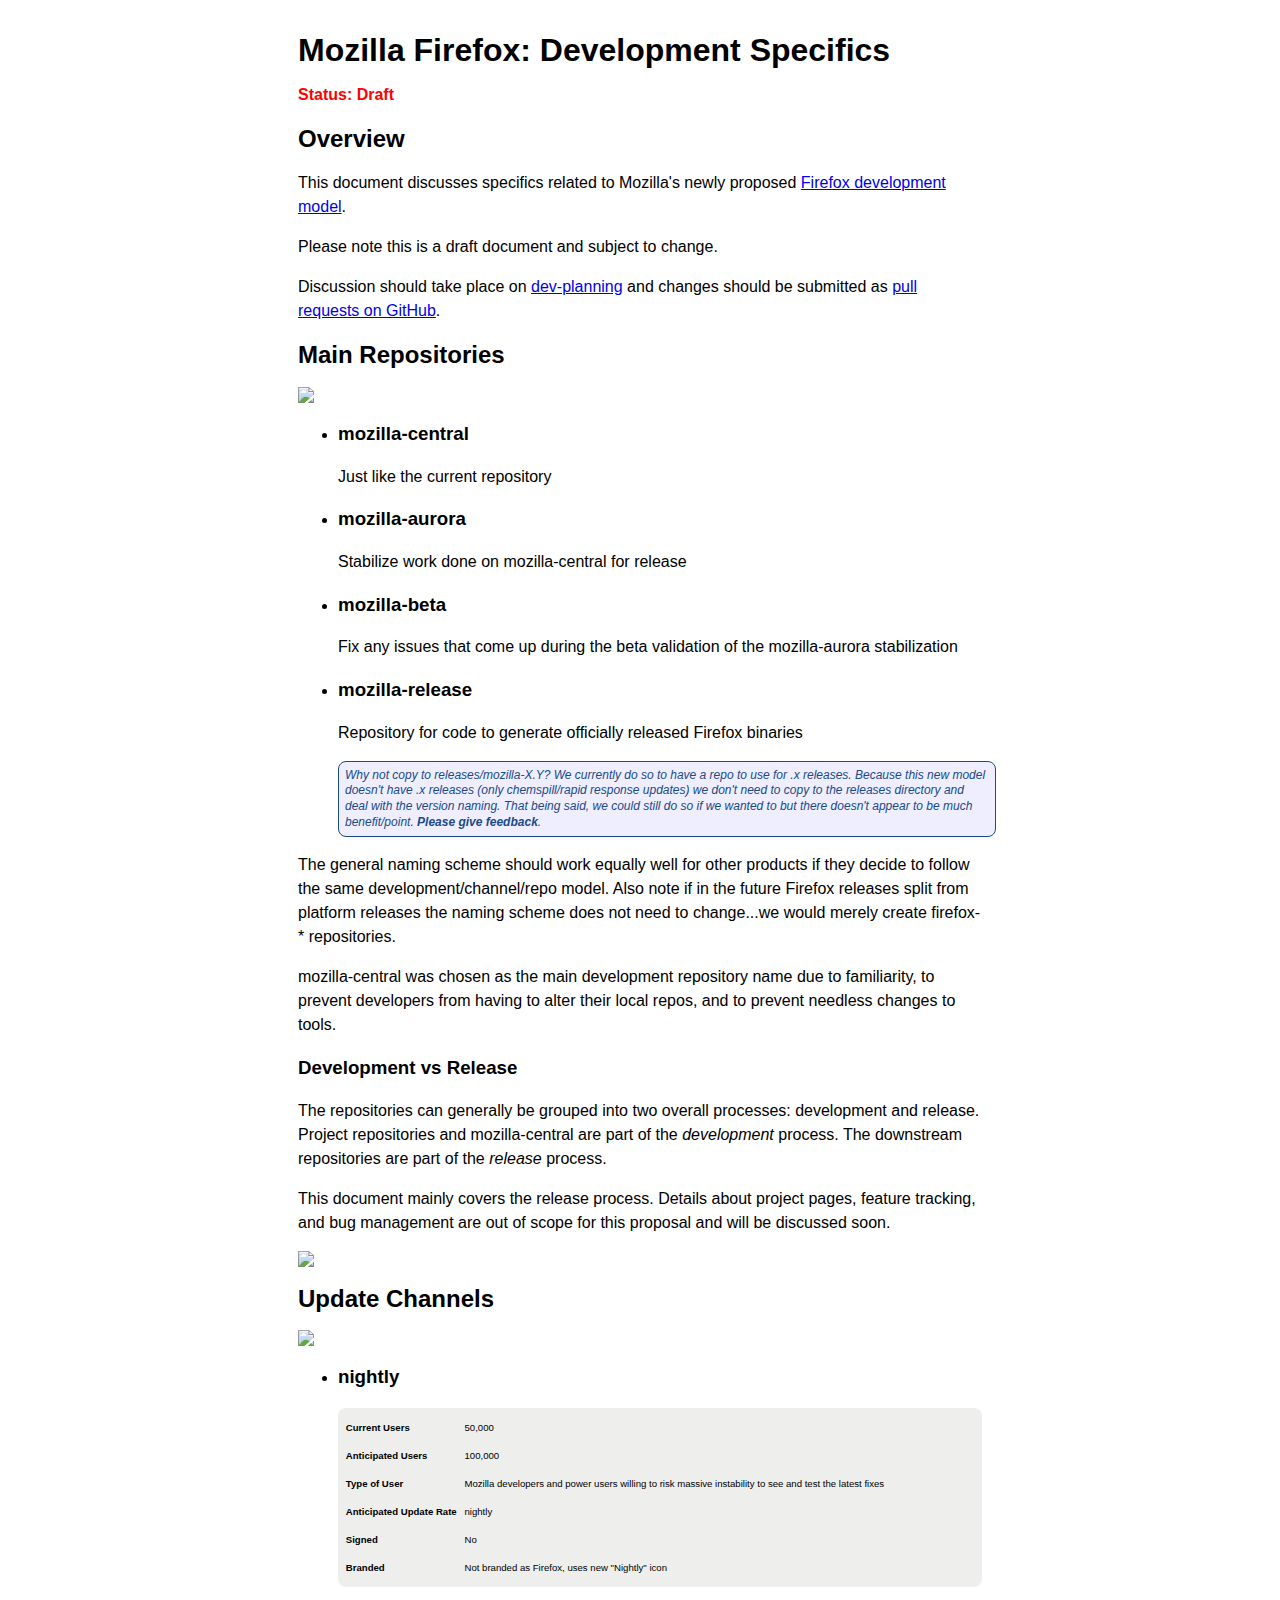
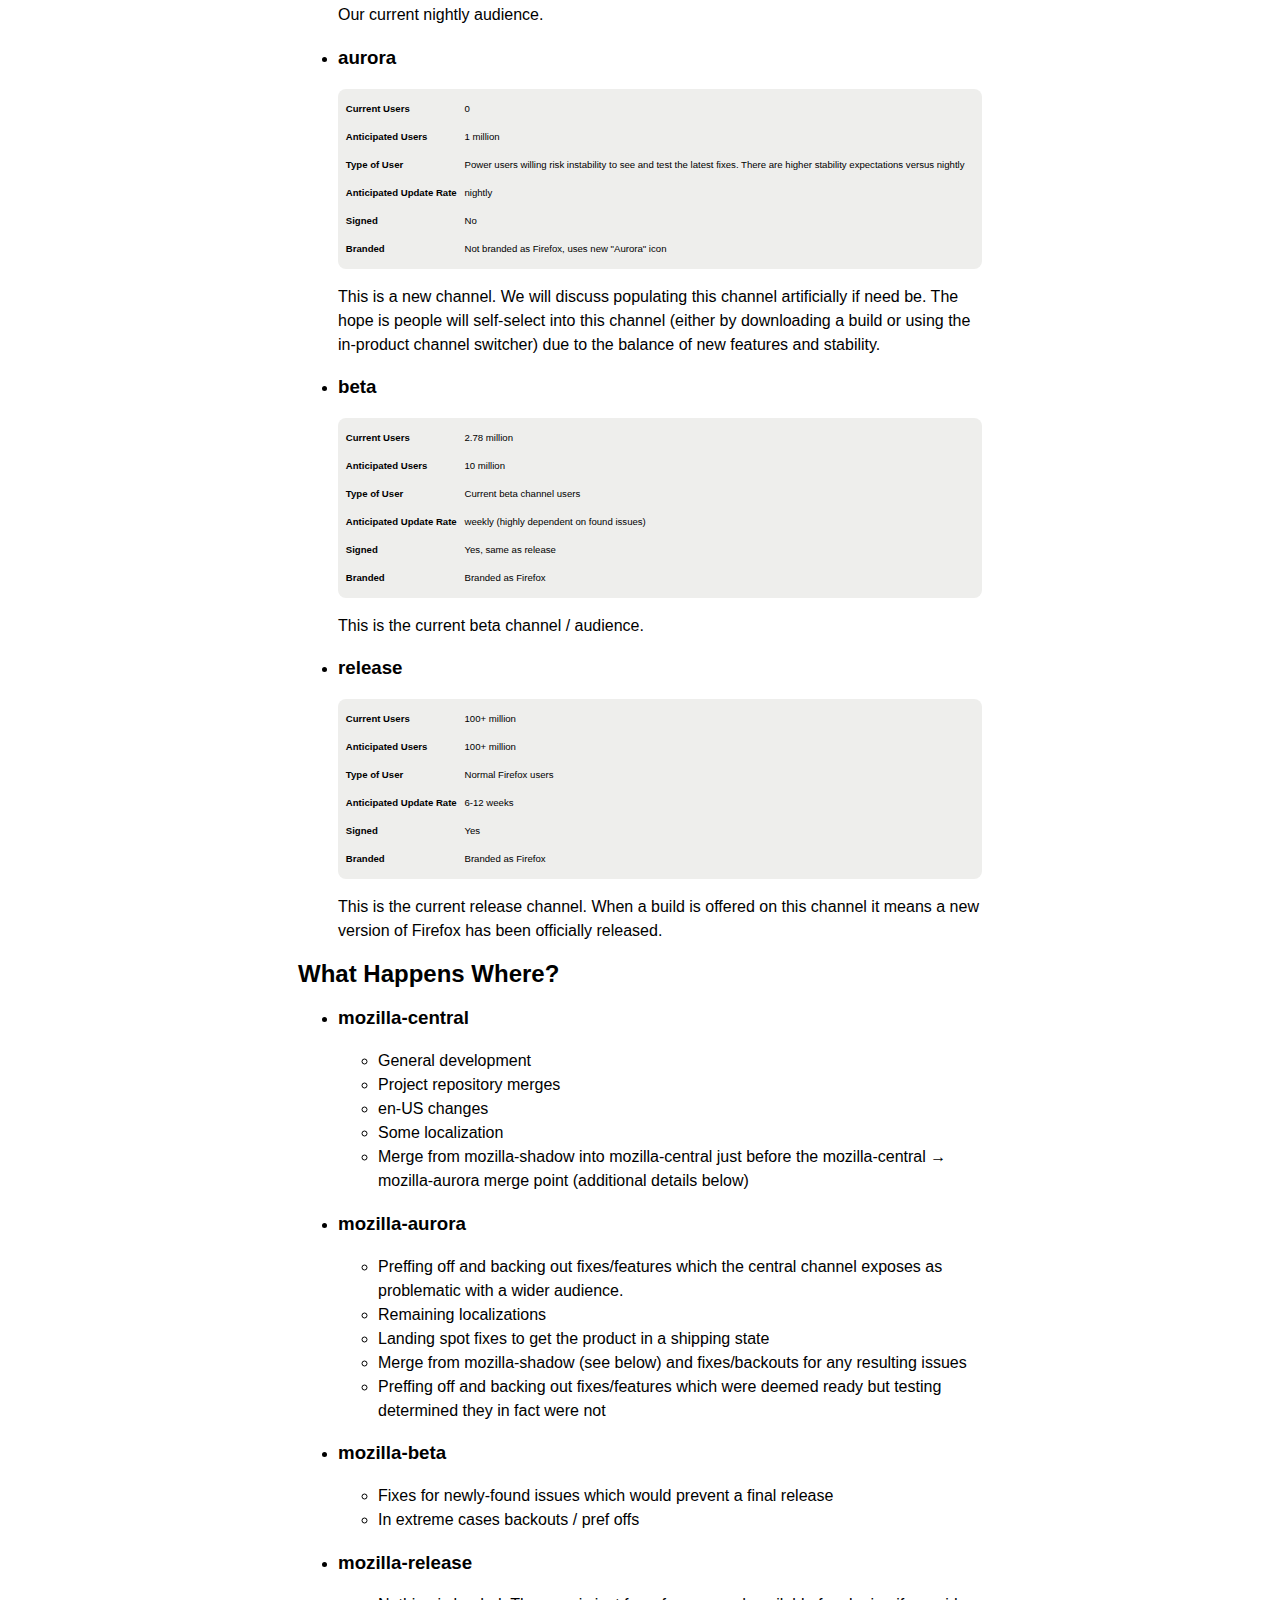
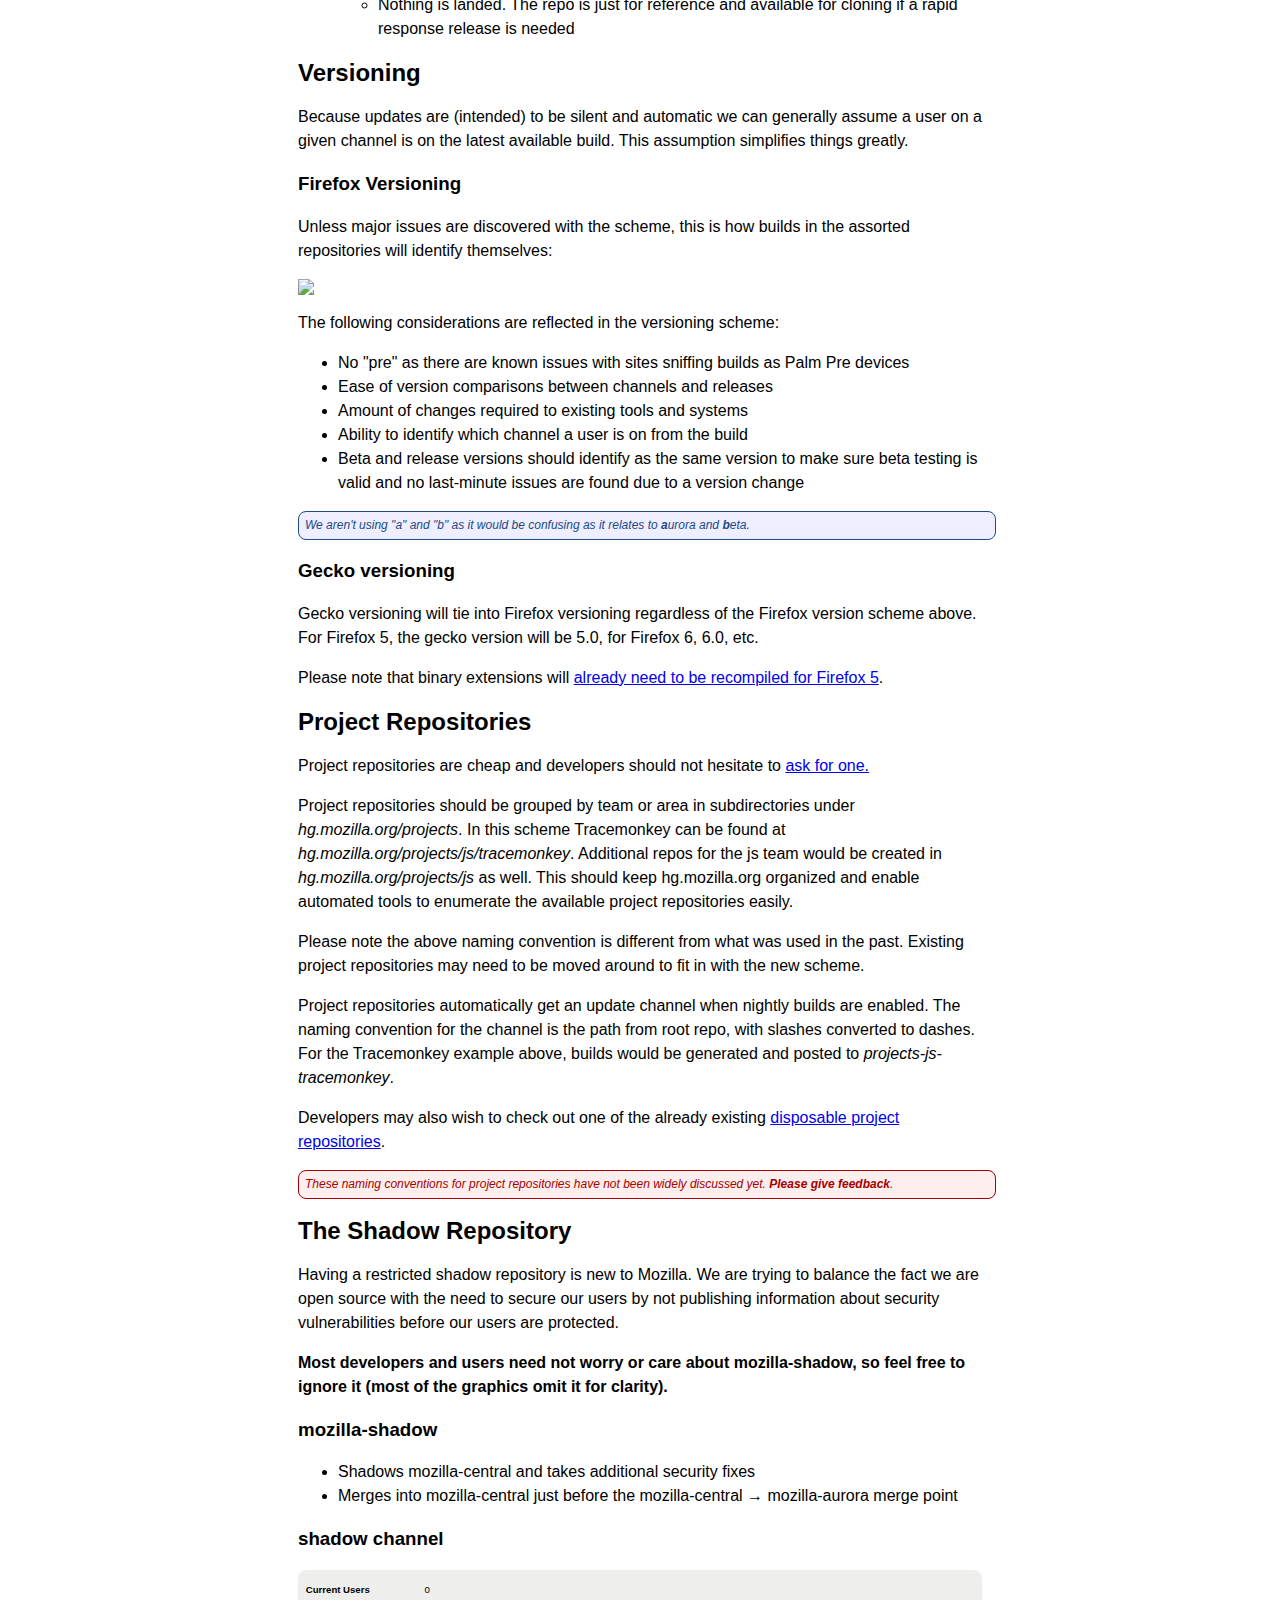
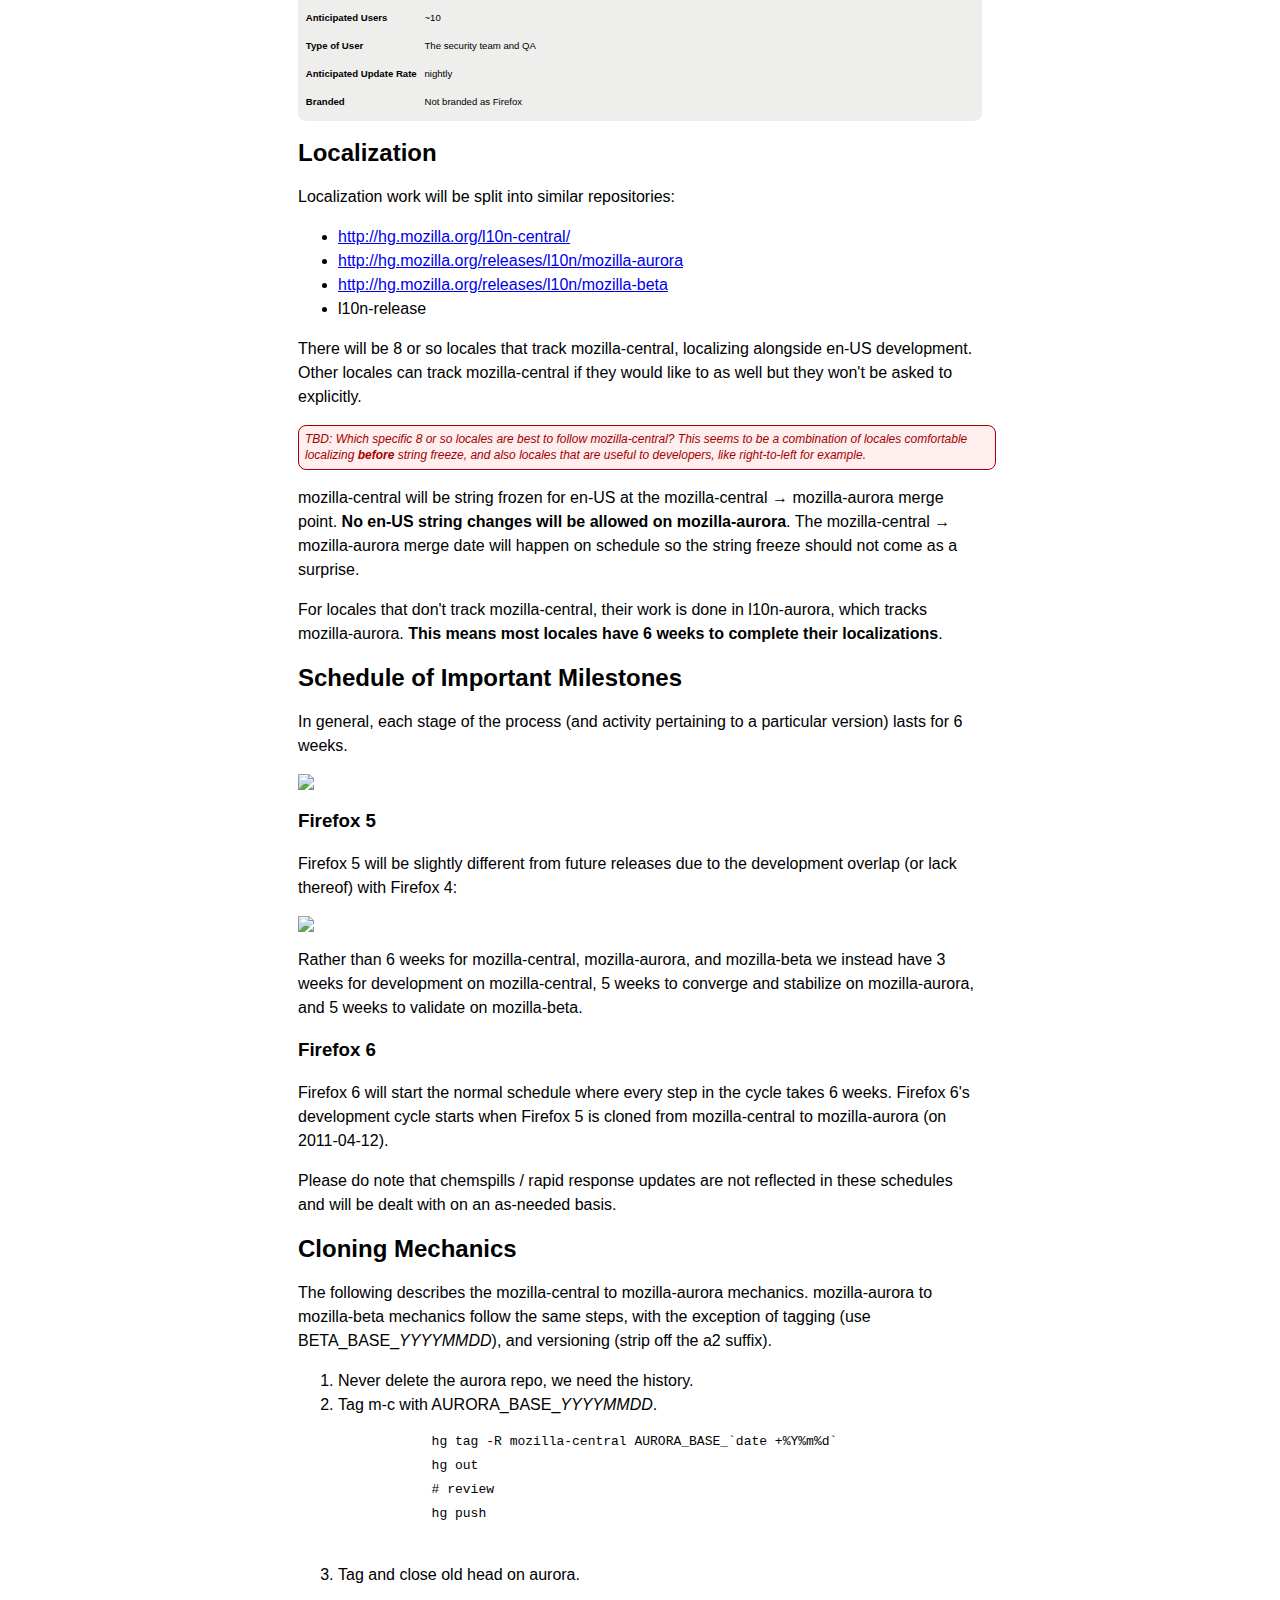
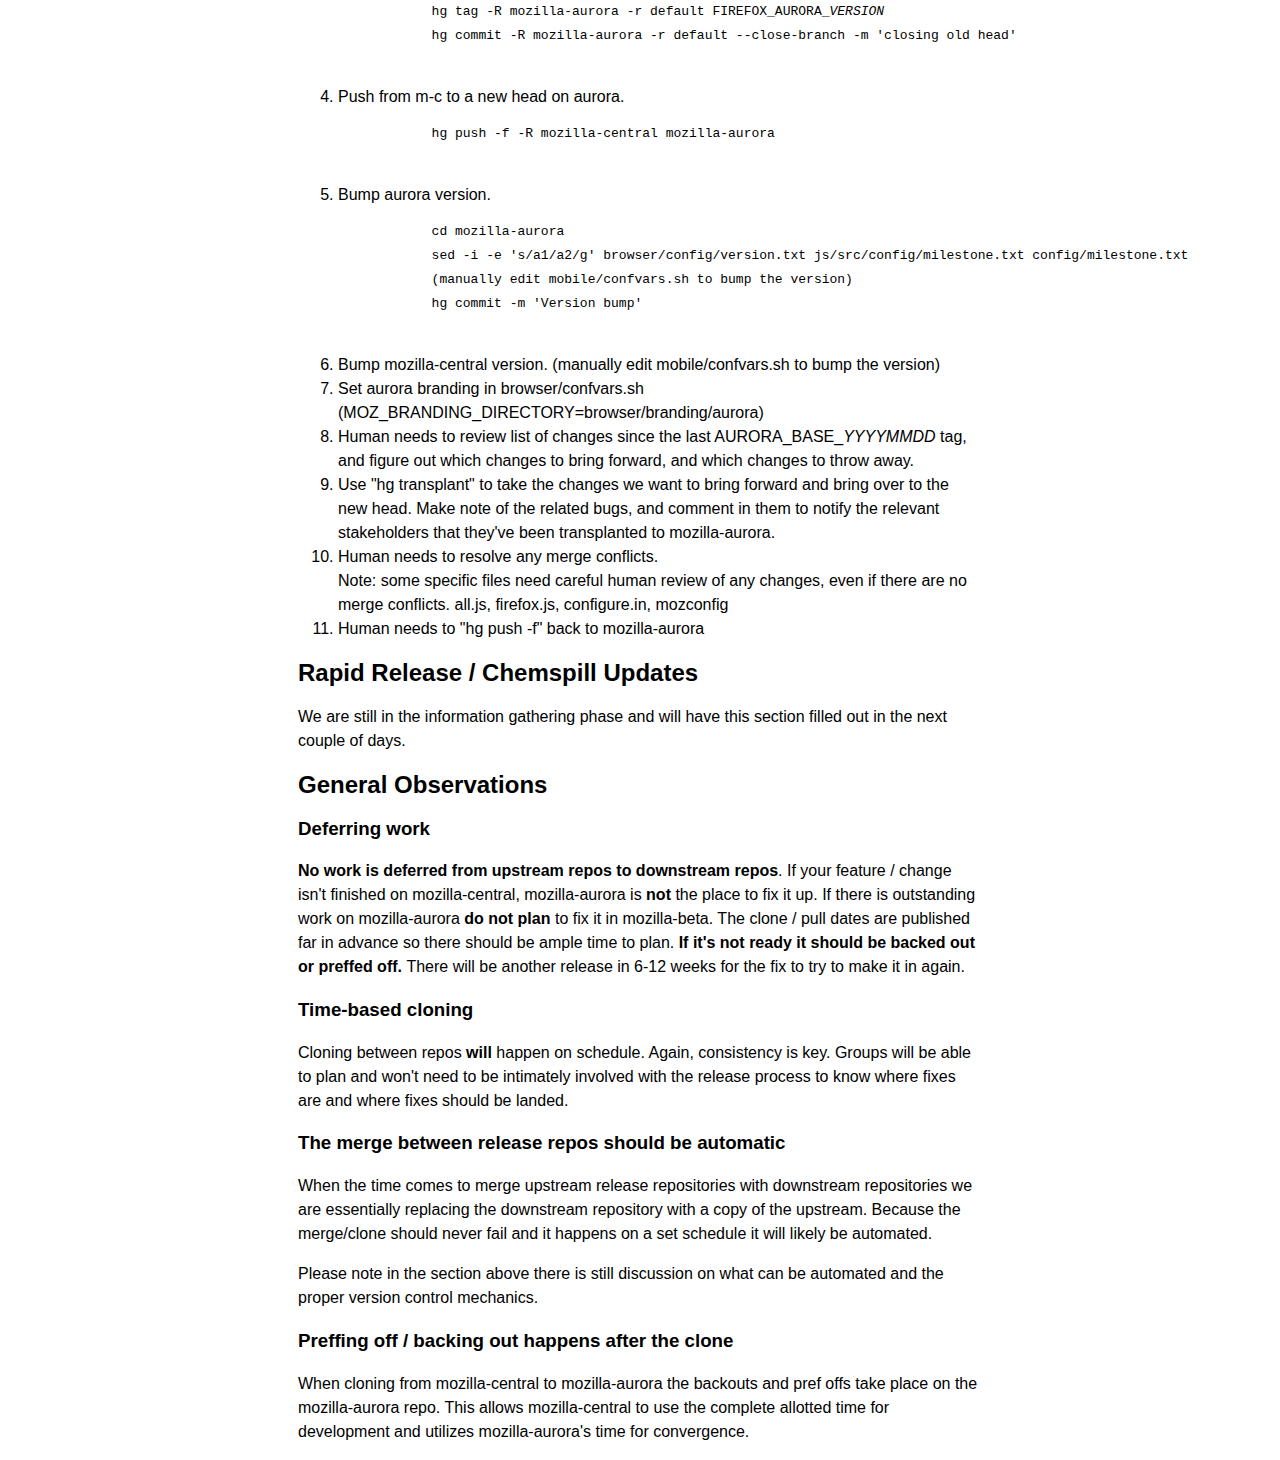
==== commit 2a0581c4: "Merge 012ae704b8d79e8ba589840bfbb7ad9dc99fcbd5 into 49433e65e8e5f493d2e9c9f41d31f099711d873e" ====
--- a/draft/development_specifics/index.html
+++ b/draft/development_specifics/index.html
@@ -564,7 +564,7 @@
             Note: some specific files need careful human review of any
             changes, even if there are no merge conflicts.  all.js,
             firefox.js, configure.in, mozconfig</li>
-            <li>Human needs to "hg push -f" back to mozill-aurora</li>
+            <li>Human needs to "hg push -f" back to mozilla-aurora</li>
         </ol>
 
         <h2 id="chemspill">Rapid Release / Chemspill Updates</h2>
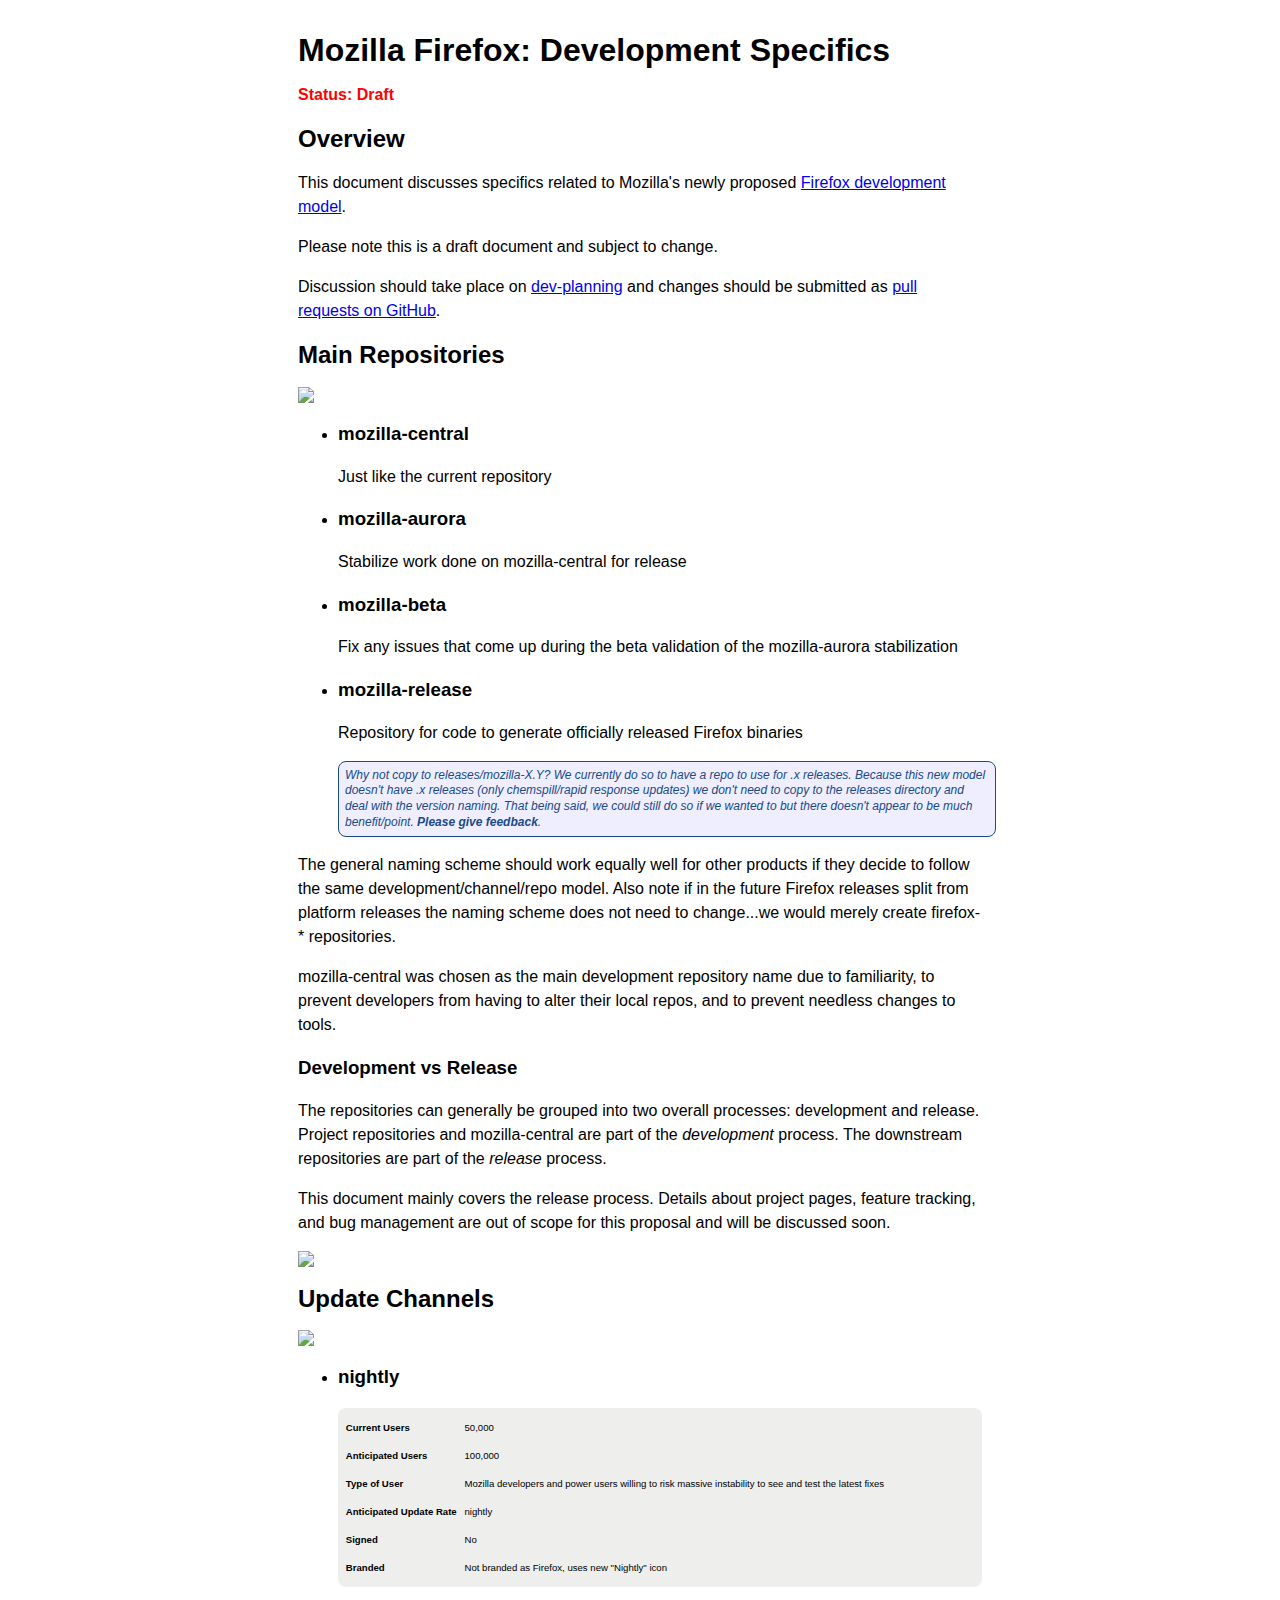
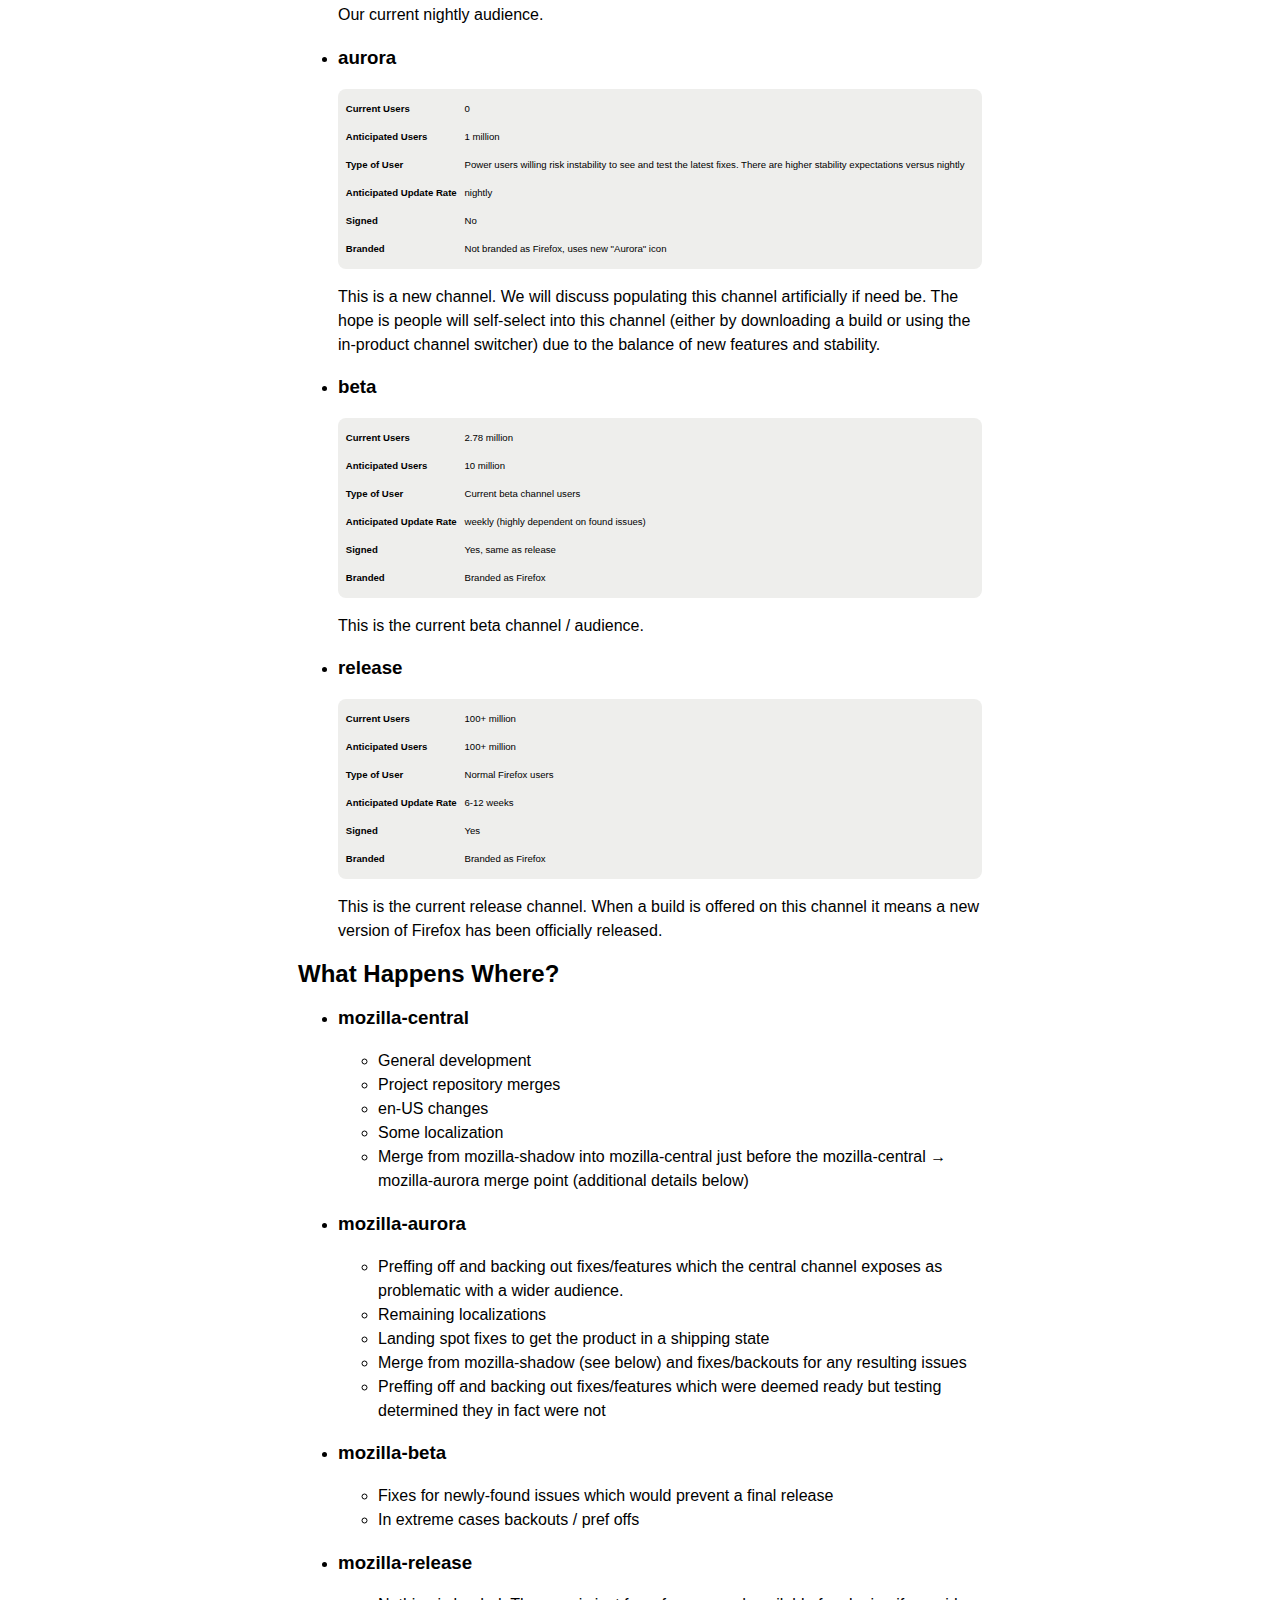
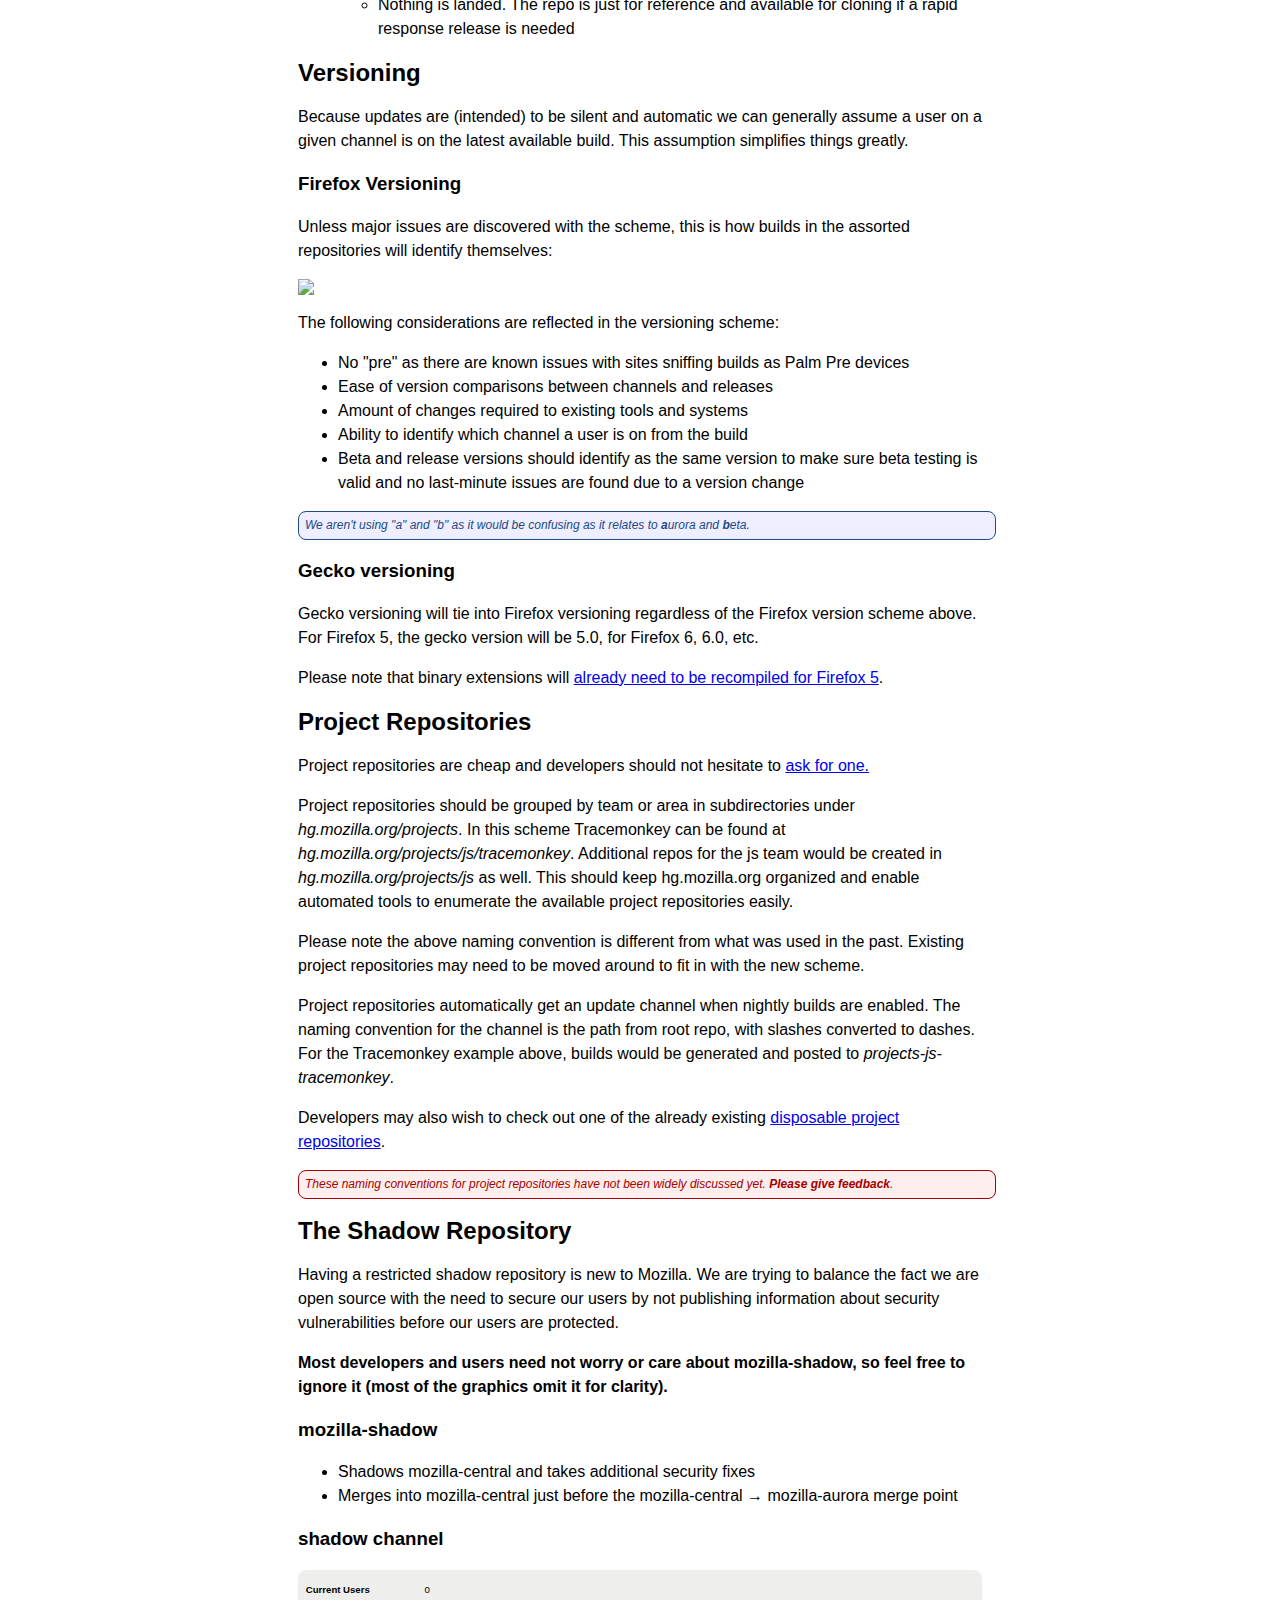
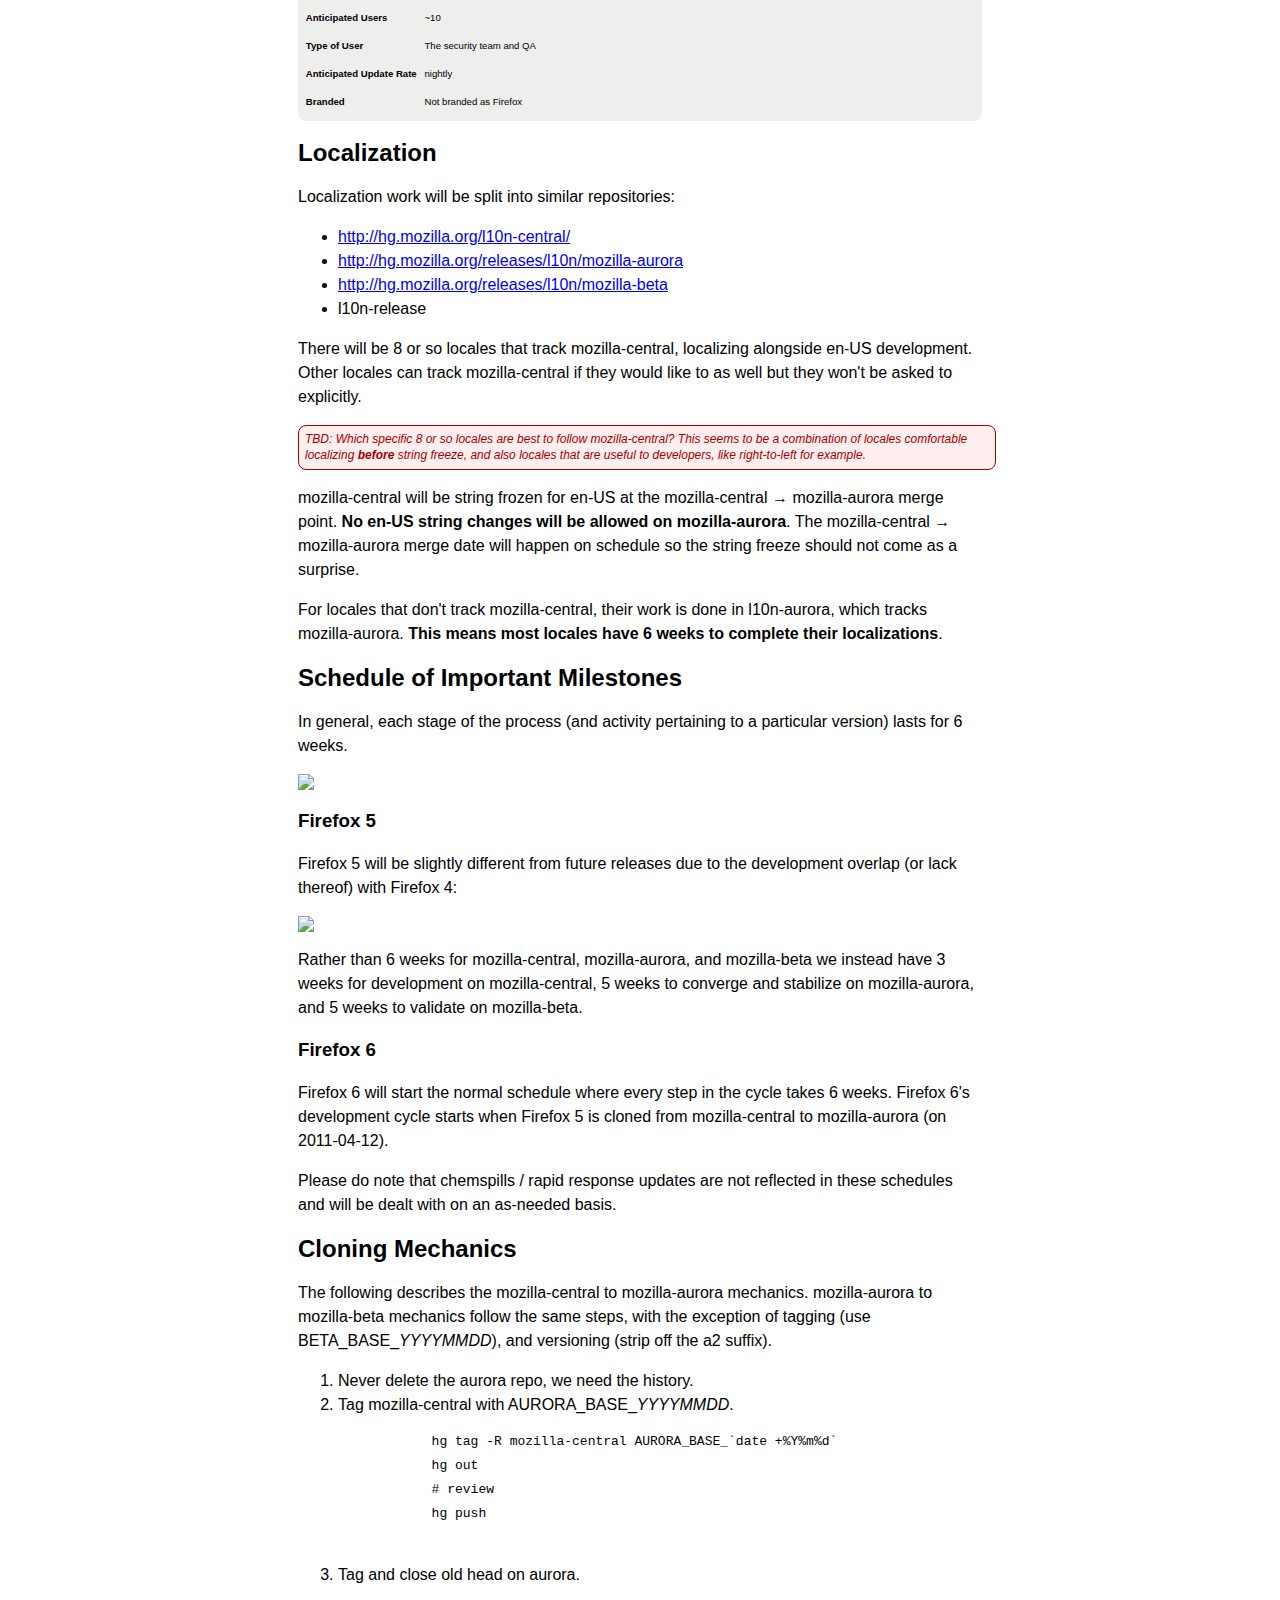
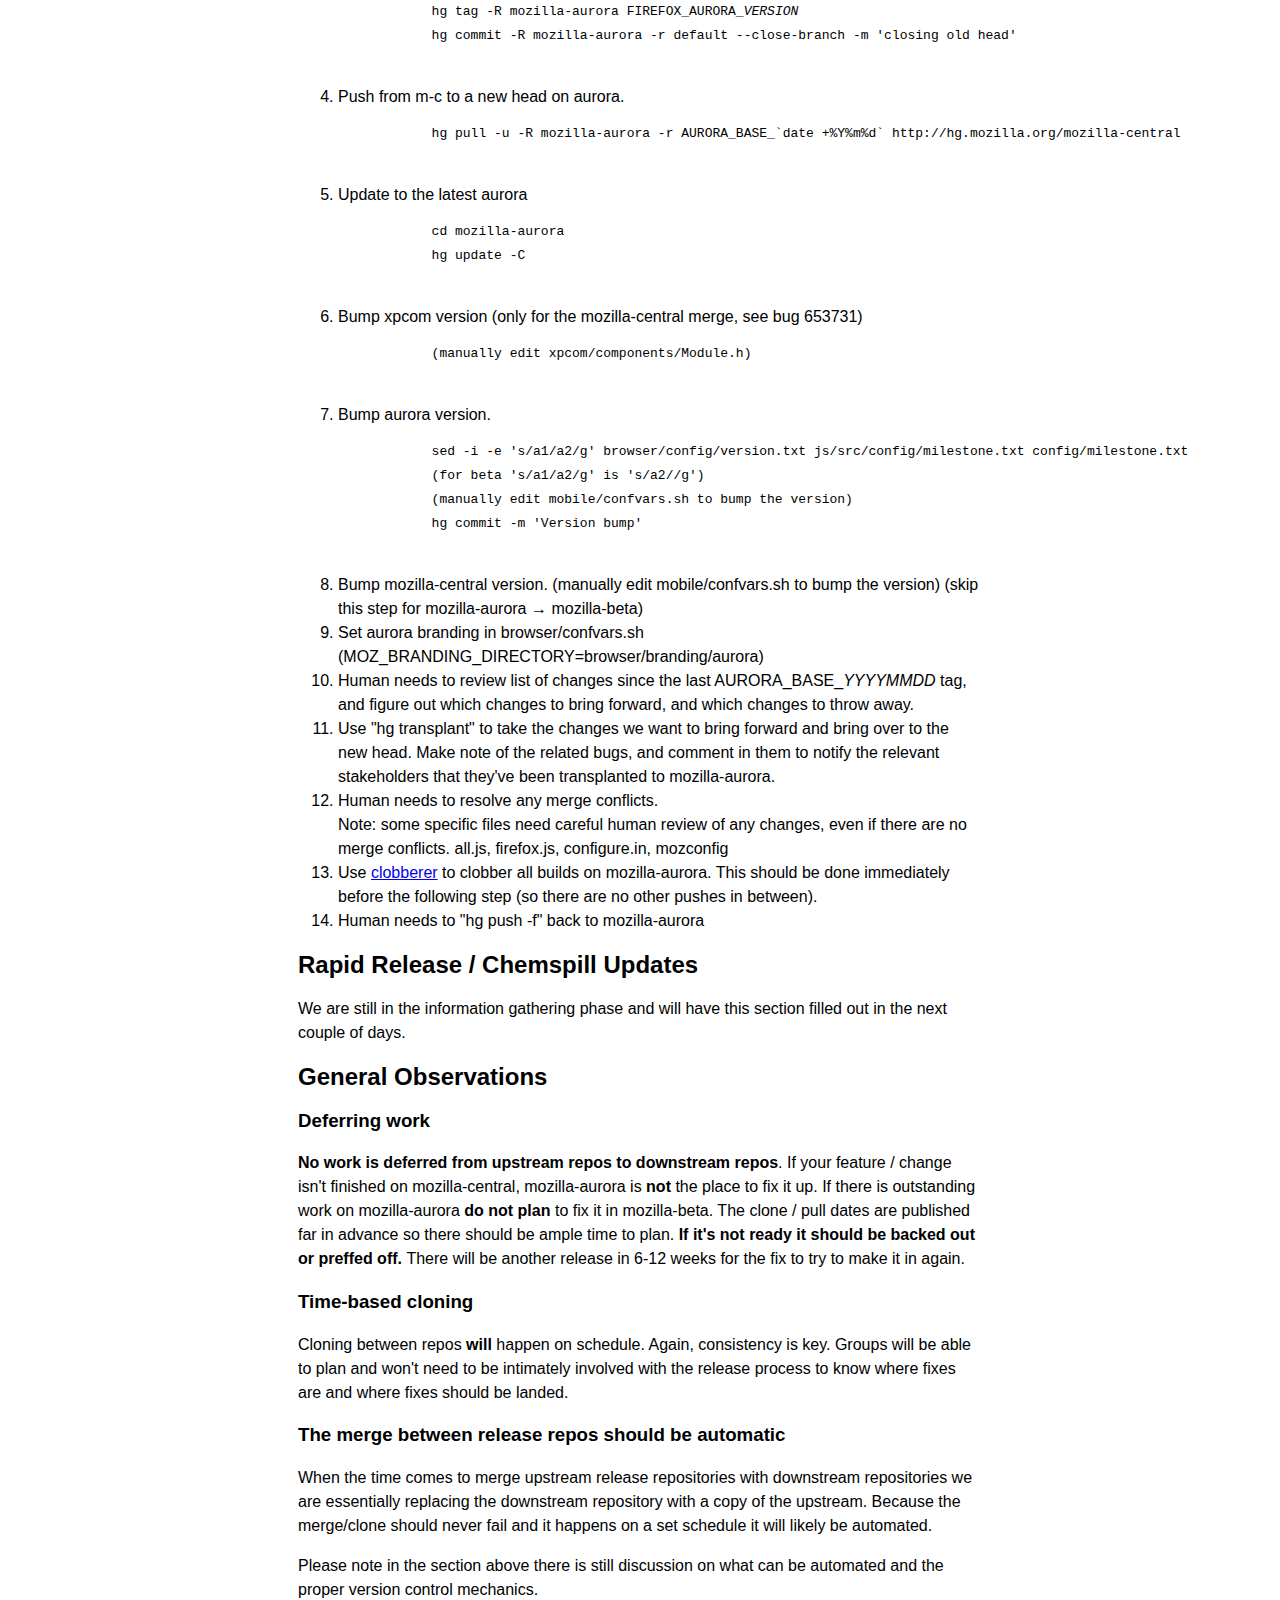
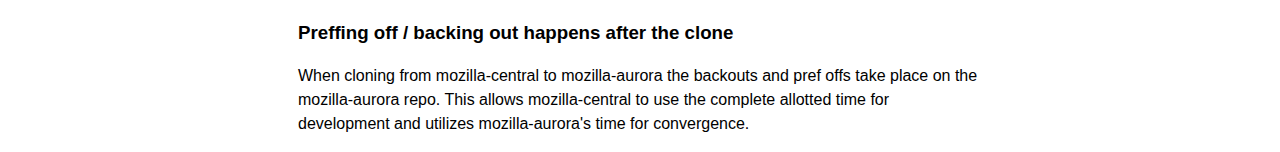
==== commit e94056a3: "Add notes from last source migration" ====
--- a/draft/development_specifics/index.html
+++ b/draft/development_specifics/index.html
@@ -523,7 +523,7 @@
         <p>The following describes the mozilla-central to mozilla-aurora mechanics. mozilla-aurora to mozilla-beta mechanics follow the same steps, with the exception of tagging (use BETA_BASE_<i>YYYYMMDD</i>), and versioning (strip off the a2 suffix).</p>
         <ol>
             <li>Never delete the aurora repo, we need the history.</li>
-            <li>Tag m-c with AURORA_BASE_<i>YYYYMMDD</i>.
+            <li>Tag mozilla-central with AURORA_BASE_<i>YYYYMMDD</i>.
             <pre>
             hg tag -R mozilla-central AURORA_BASE_`date +%Y%m%d`
             hg out
@@ -533,24 +533,35 @@
             </li>
             <li>Tag and close old head on aurora.
             <pre>
-            hg tag -R mozilla-aurora -r default FIREFOX_AURORA_<i>VERSION</i>
+            hg tag -R mozilla-aurora FIREFOX_AURORA_<i>VERSION</i>
             hg commit -R mozilla-aurora -r default --close-branch -m 'closing old head'
             </pre>
             </li>
             <li>Push from m-c to a new head on aurora.
             <pre>
-            hg push -f -R mozilla-central mozilla-aurora
+            hg pull -u -R mozilla-aurora -r AURORA_BASE_`date +%Y%m%d` http://hg.mozilla.org/mozilla-central
             </pre>
             </li>
+            <li>Update to the latest aurora
+            <pre>
+            cd mozilla-aurora
+            hg update -C
+            </pre>
+            </li>
+            <li>Bump xpcom version (only for the mozilla-central merge, see bug 653731)
+            <pre>
+            (manually edit xpcom/components/Module.h)
+            </pre></li>
             <li>Bump aurora version.
             <pre>
-            cd mozilla-aurora
             sed -i -e 's/a1/a2/g' browser/config/version.txt js/src/config/milestone.txt config/milestone.txt
+            (for beta 's/a1/a2/g' is 's/a2//g')
             (manually edit mobile/confvars.sh to bump the version)
             hg commit -m 'Version bump'
             </pre></li>
             <li>Bump mozilla-central version.
             (manually edit mobile/confvars.sh to bump the version)
+            (skip this step for mozilla-aurora &rarr; mozilla-beta)
             </li>
             <li>Set aurora branding in browser/confvars.sh (MOZ_BRANDING_DIRECTORY=browser/branding/aurora)</li>
             <li>Human needs to review list of changes since the last
@@ -564,6 +575,12 @@
             Note: some specific files need careful human review of any
             changes, even if there are no merge conflicts.  all.js,
             firefox.js, configure.in, mozconfig</li>
+            <li>Use <a href="https://build.mozilla.org/clobberer/">clobberer</a>
+            to
+            clobber all builds on mozilla-aurora.  This should be done
+            immediately before the following step (so there are no other
+            pushes in between).
+            </li>
             <li>Human needs to "hg push -f" back to mozilla-aurora</li>
         </ol>
 
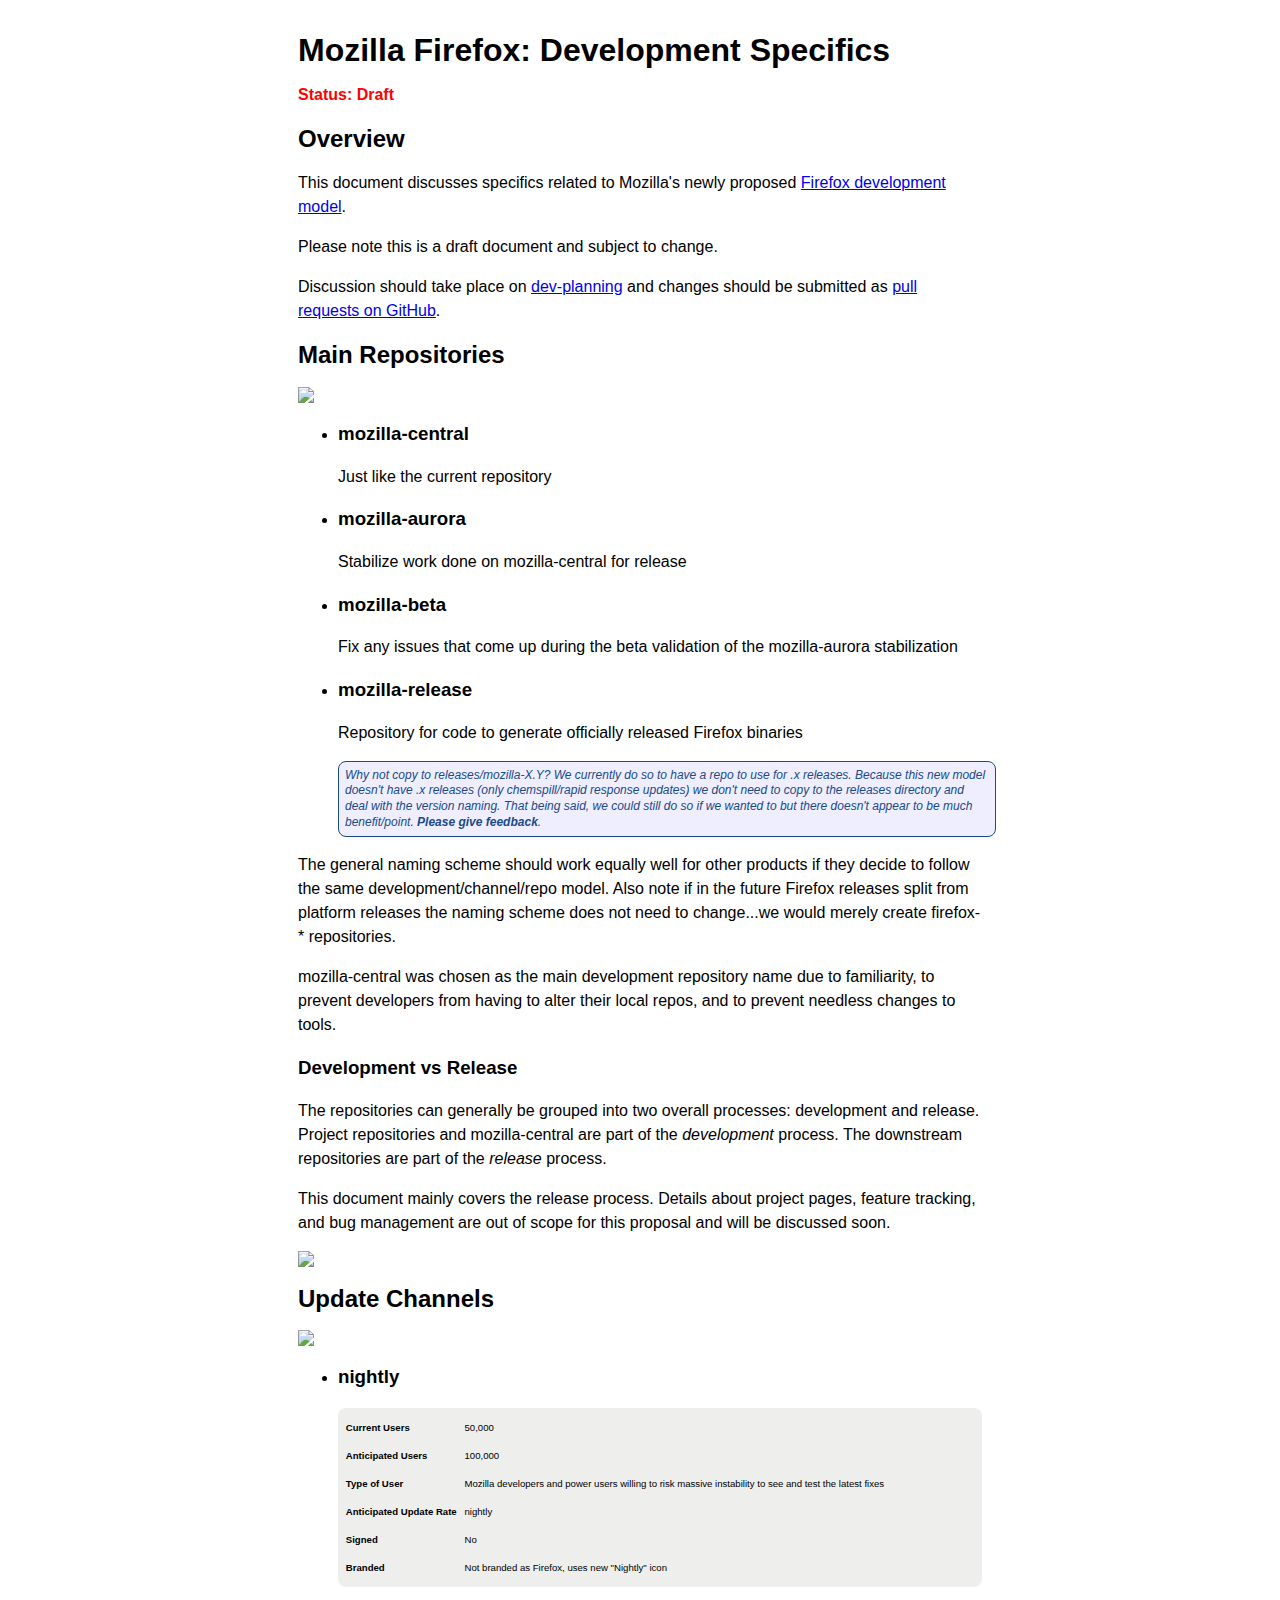
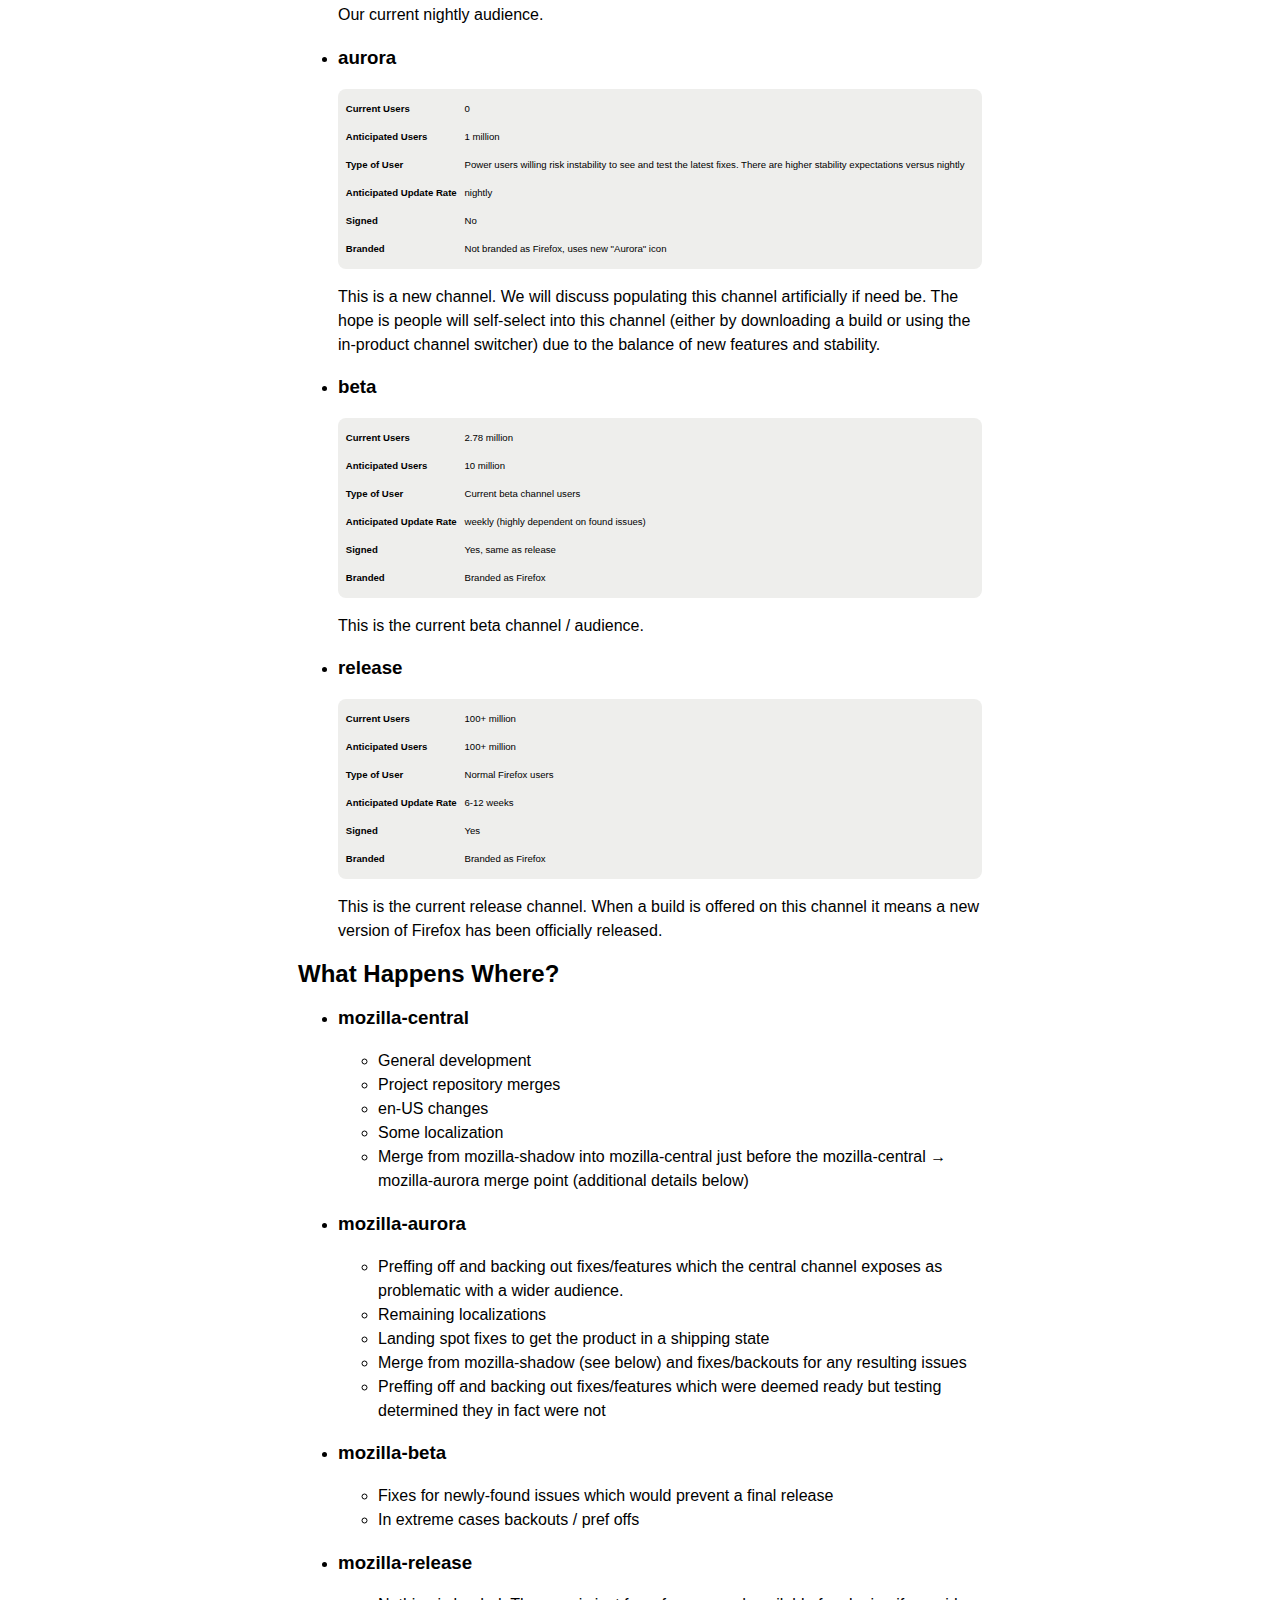
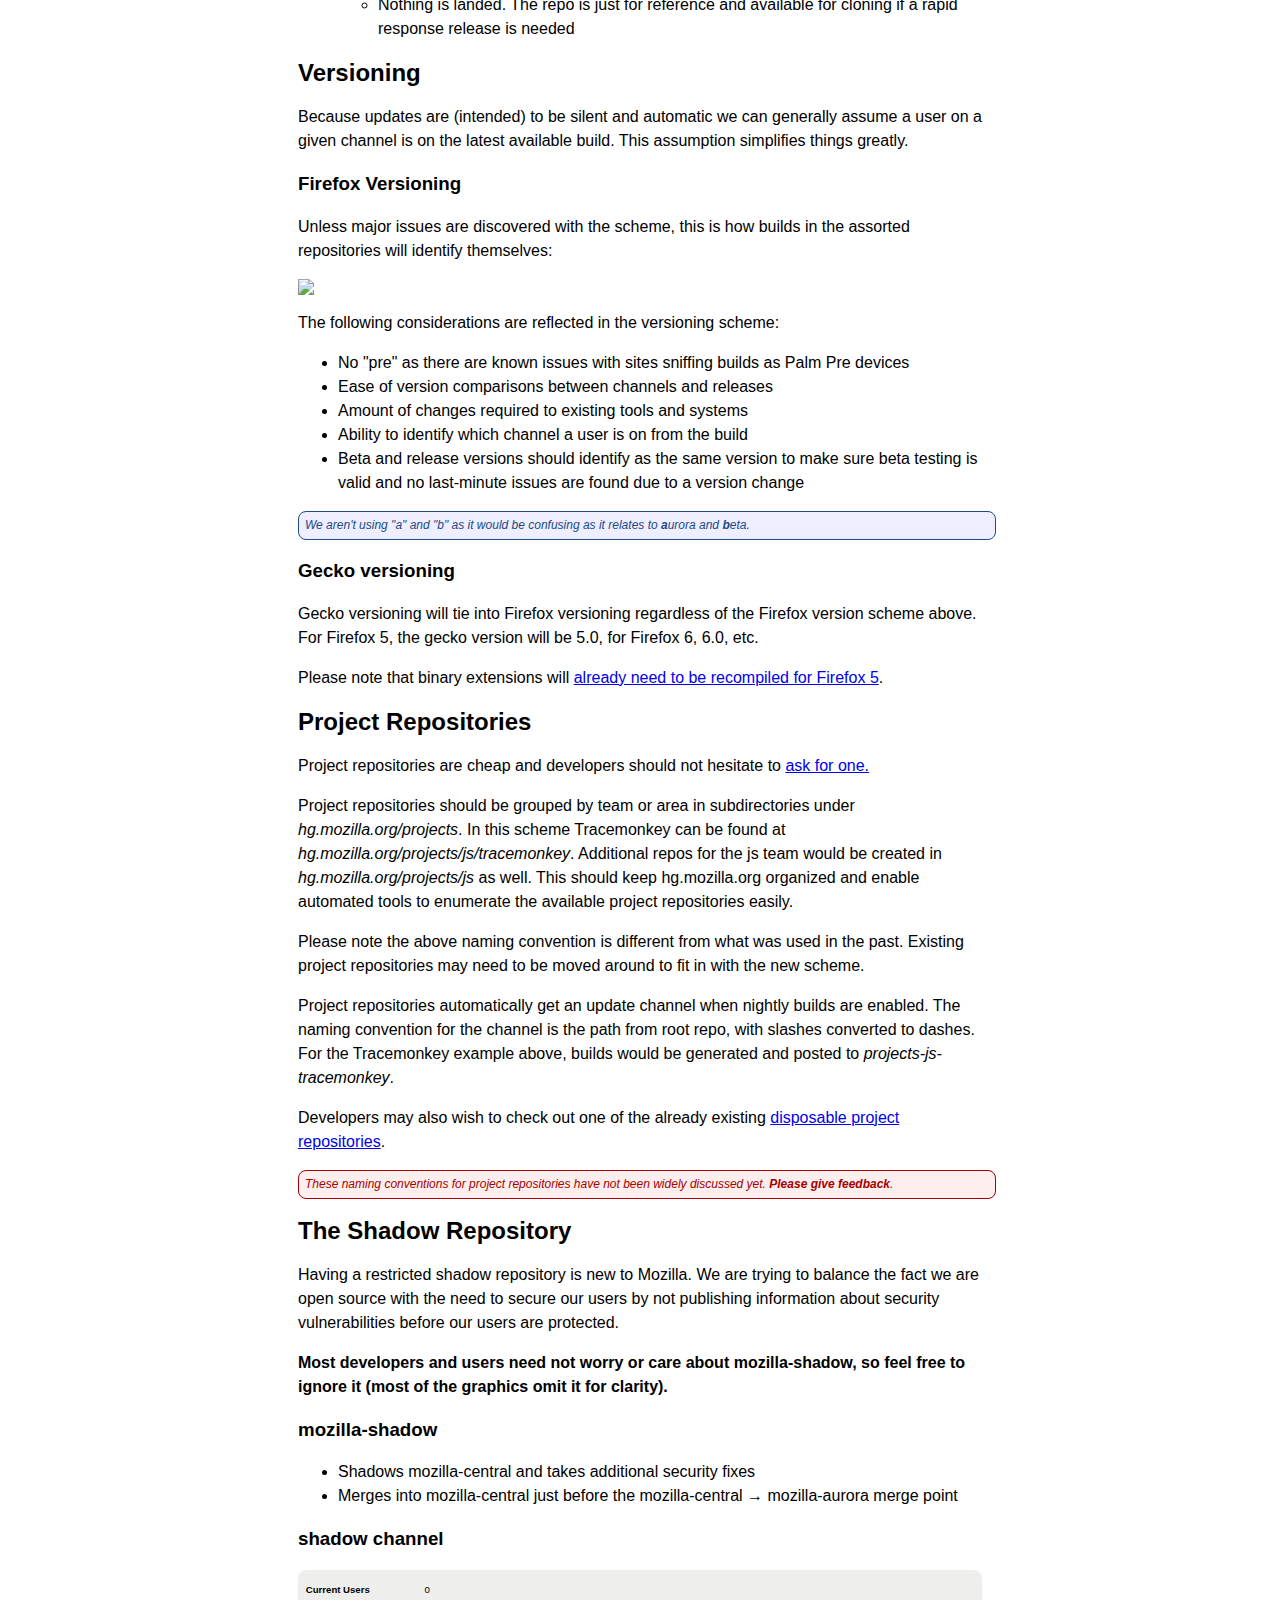
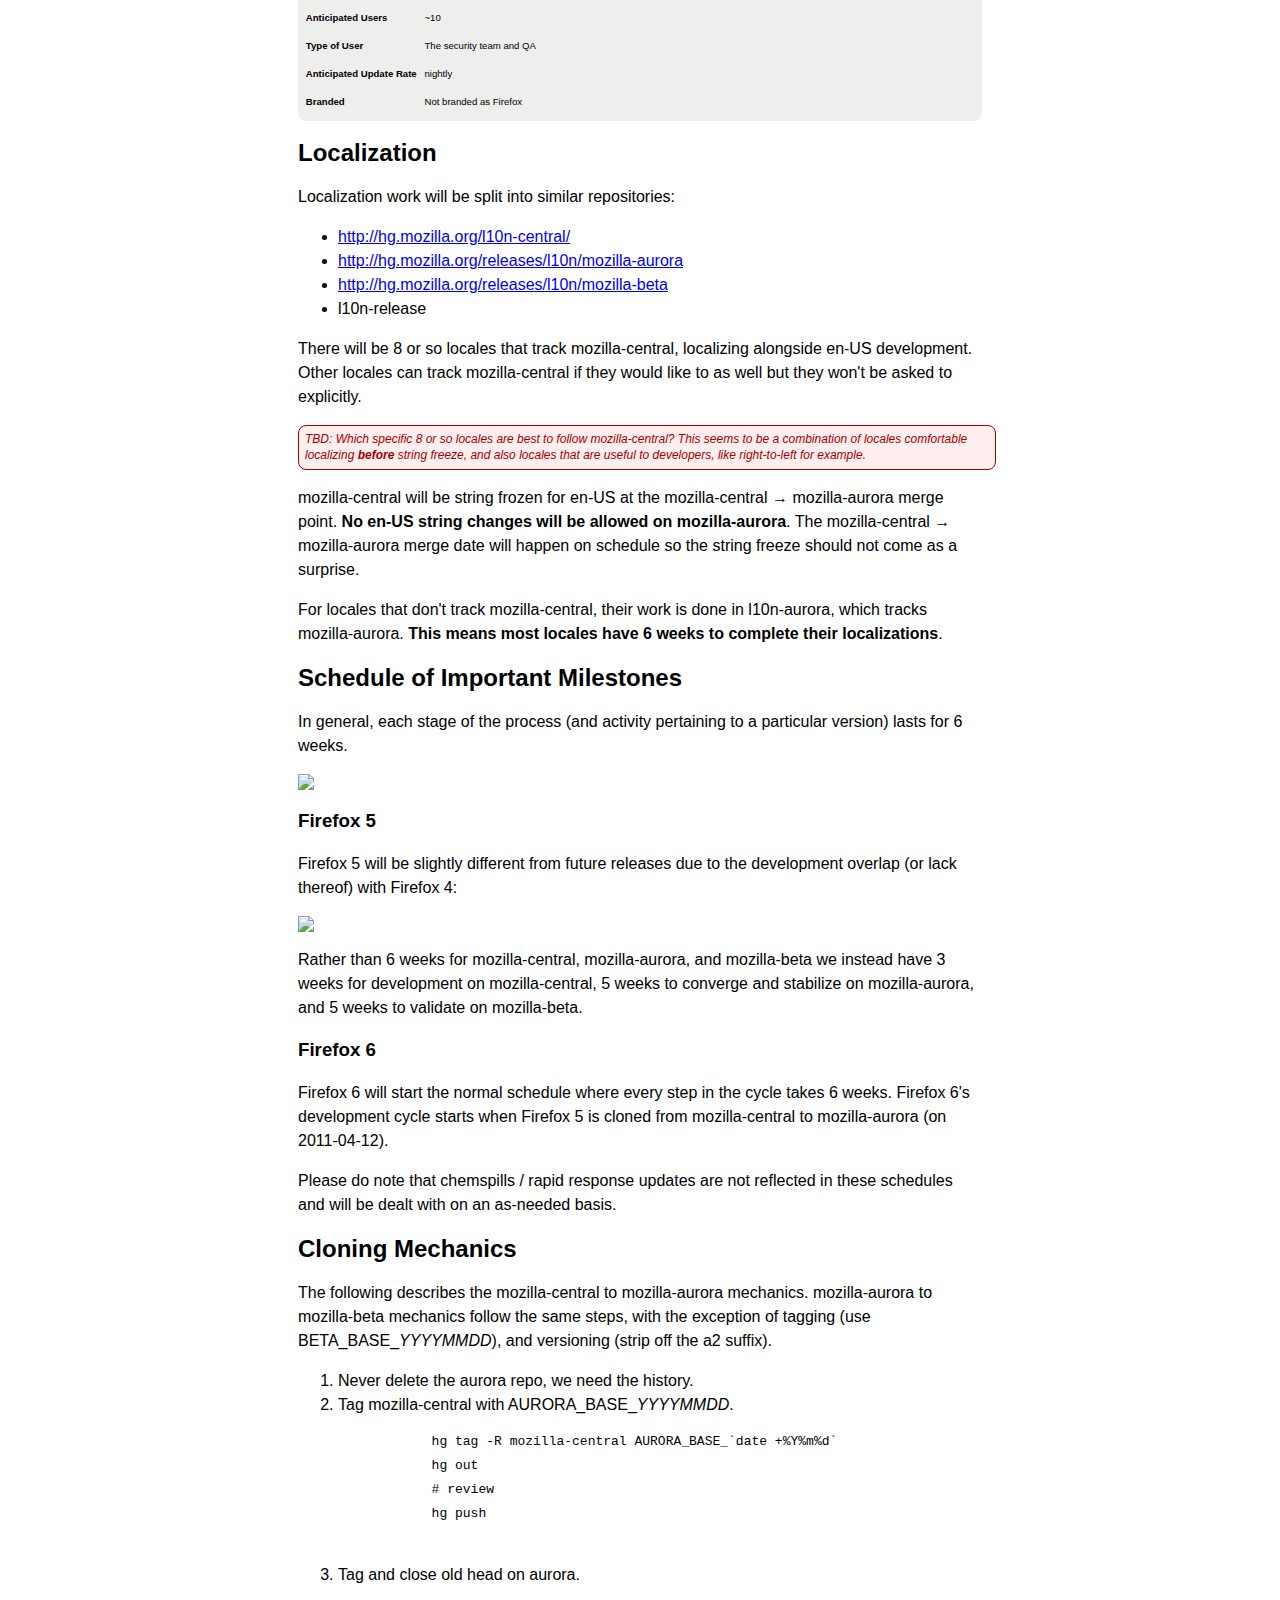
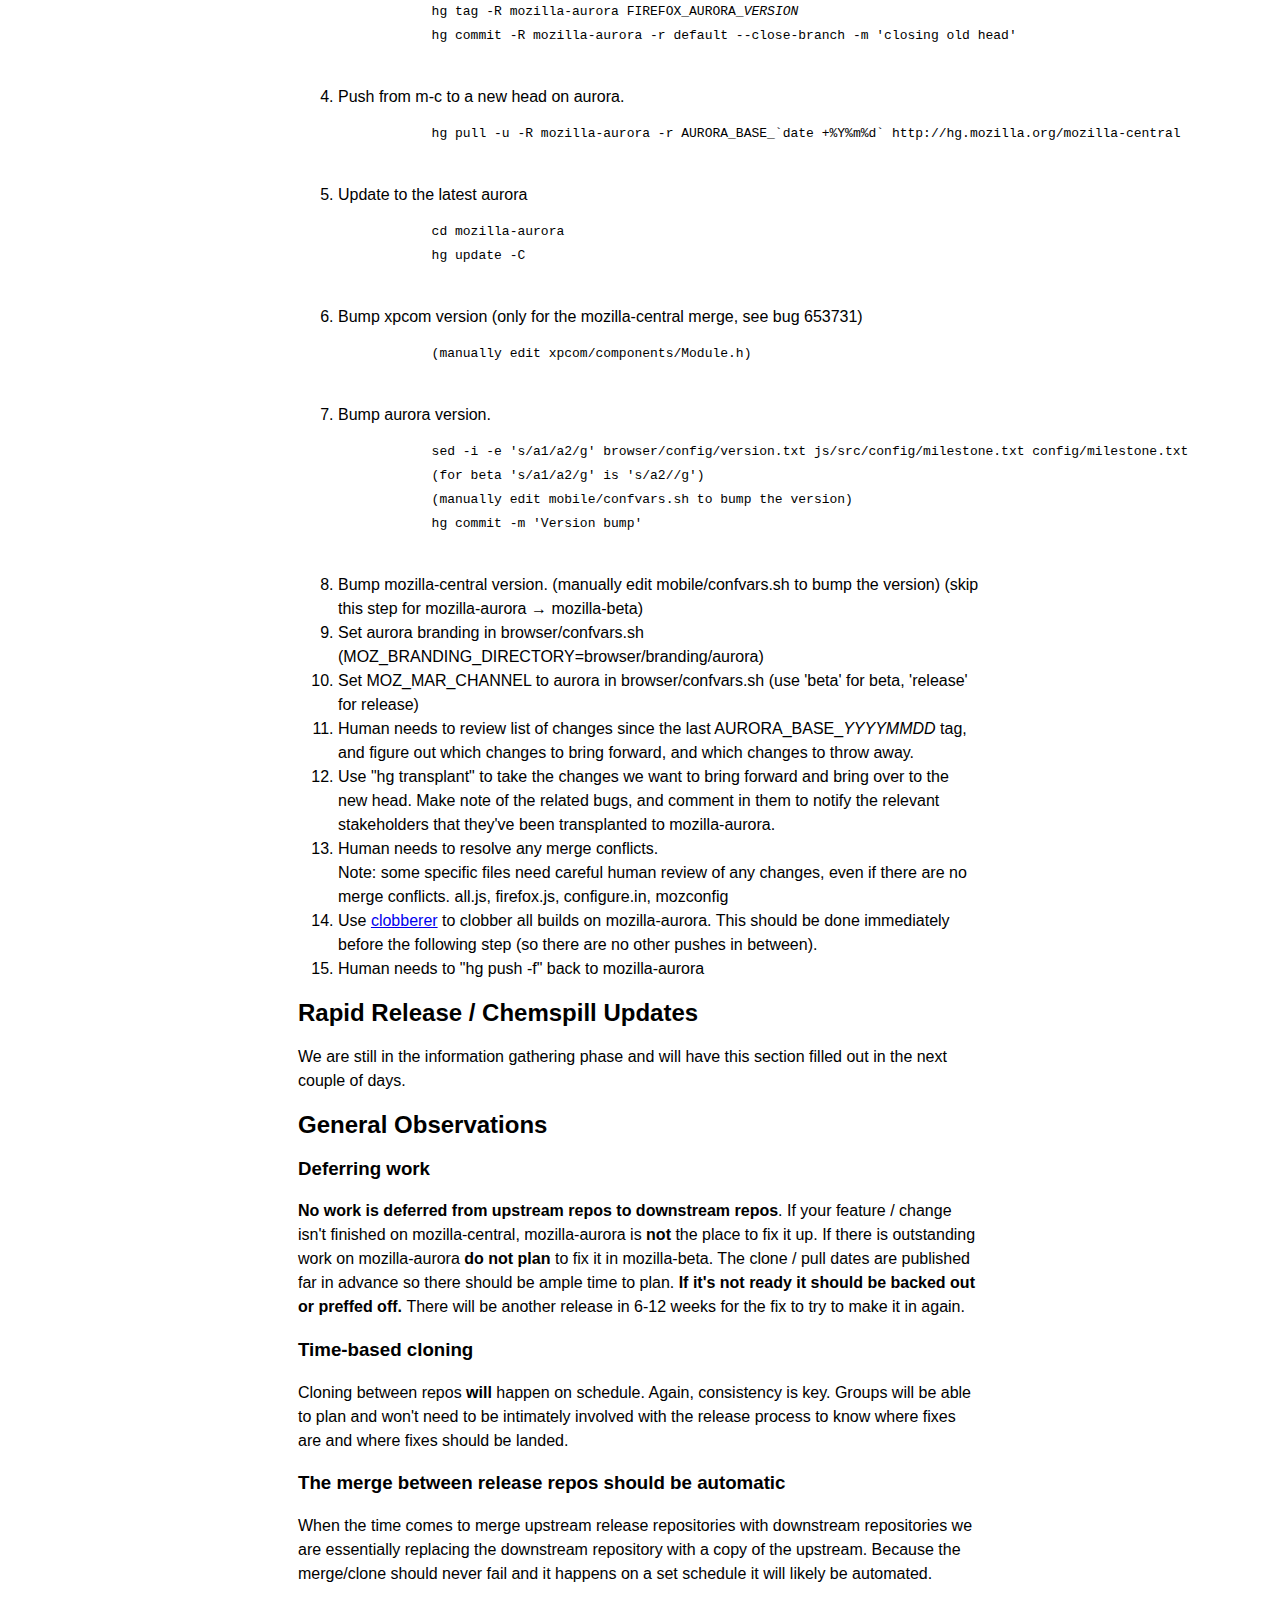
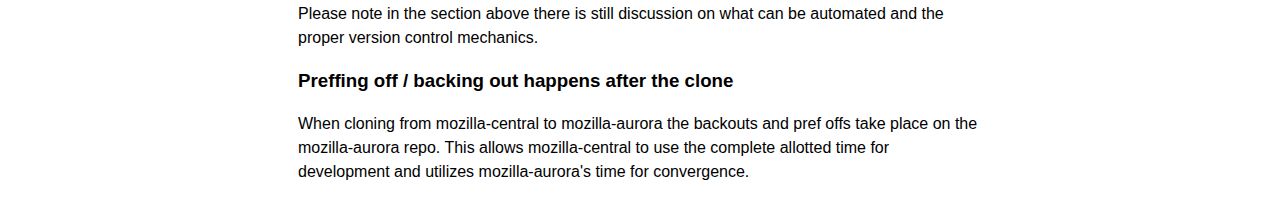
==== commit 132fc0c4: "Merge pull request #20 from catlee/gh-pages" ====
--- a/draft/development_specifics/index.html
+++ b/draft/development_specifics/index.html
@@ -564,6 +564,7 @@
             (skip this step for mozilla-aurora &rarr; mozilla-beta)
             </li>
             <li>Set aurora branding in browser/confvars.sh (MOZ_BRANDING_DIRECTORY=browser/branding/aurora)</li>
+            <li>Set MOZ_MAR_CHANNEL to aurora in browser/confvars.sh (use 'beta' for beta, 'release' for release)</li>
             <li>Human needs to review list of changes since the last
             AURORA_BASE_<i>YYYYMMDD</i> tag, and figure out which changes to
             bring forward, and which changes to throw away.</li>
